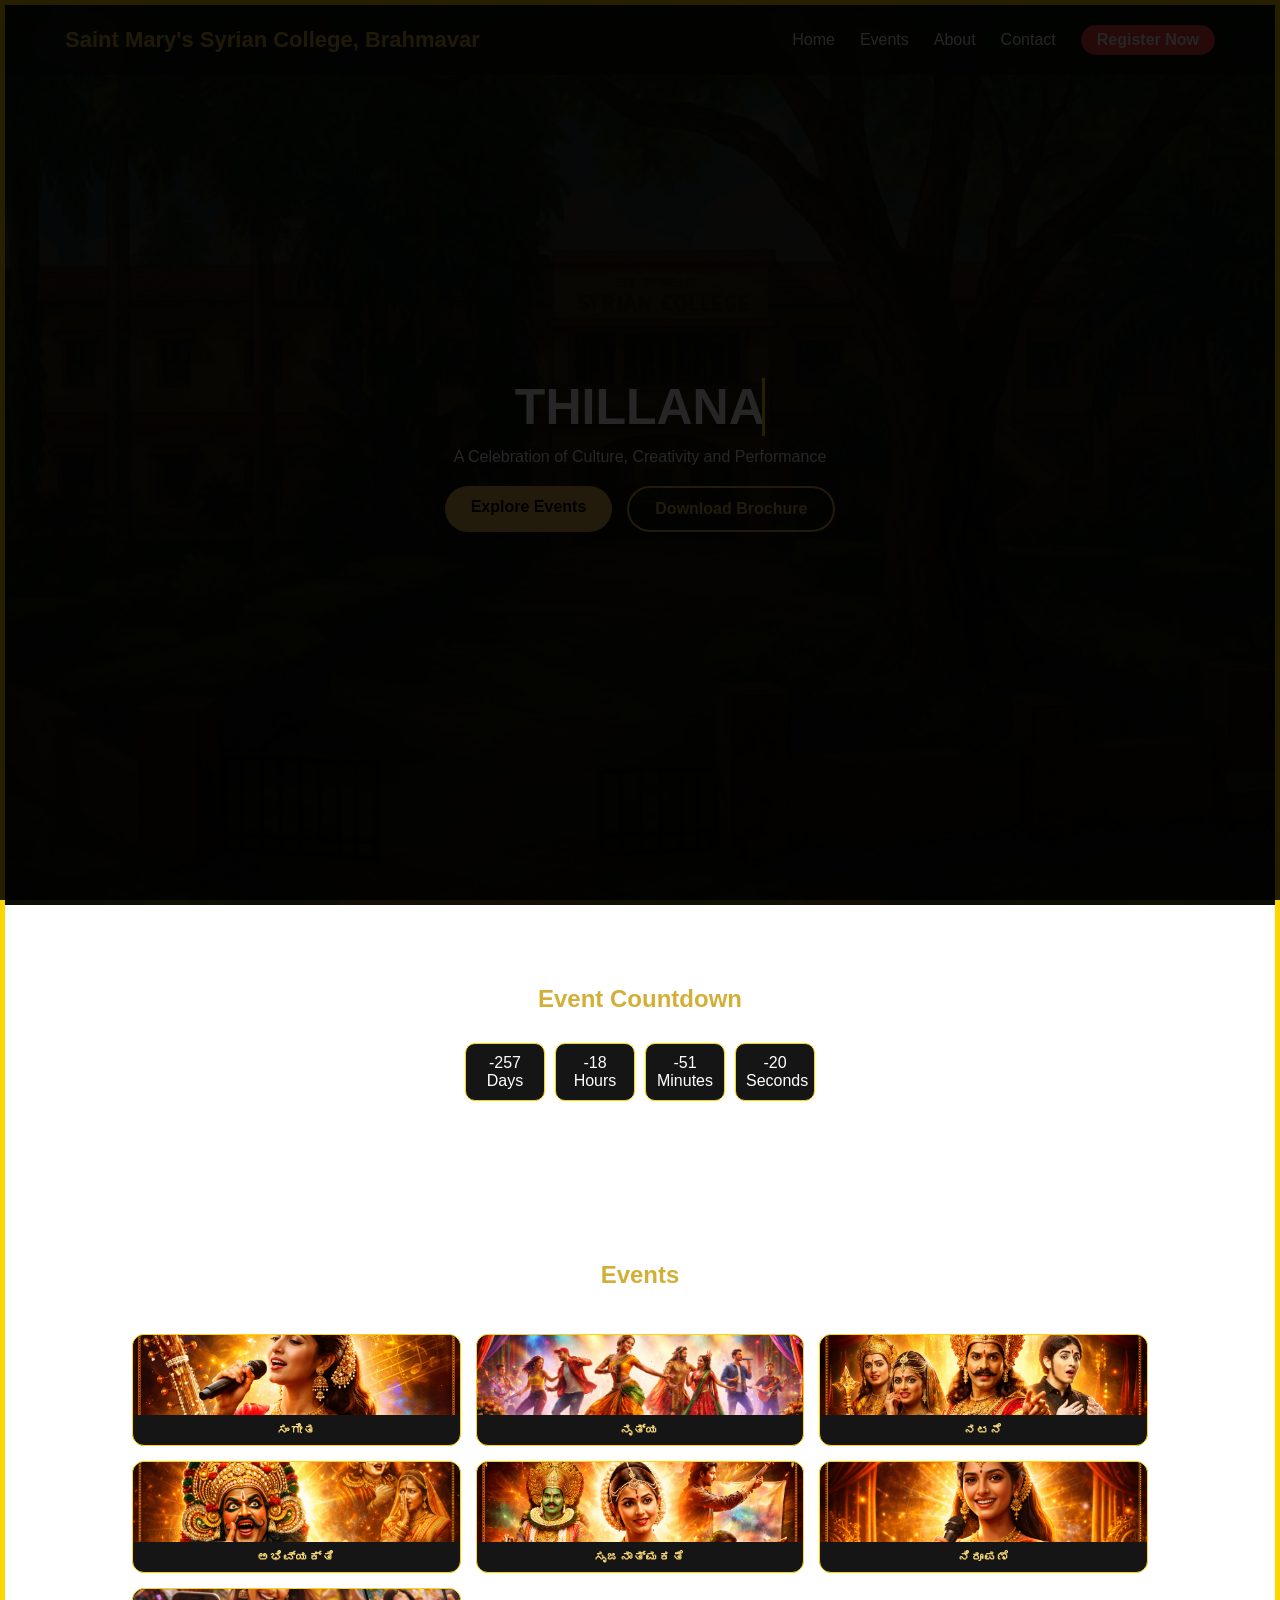
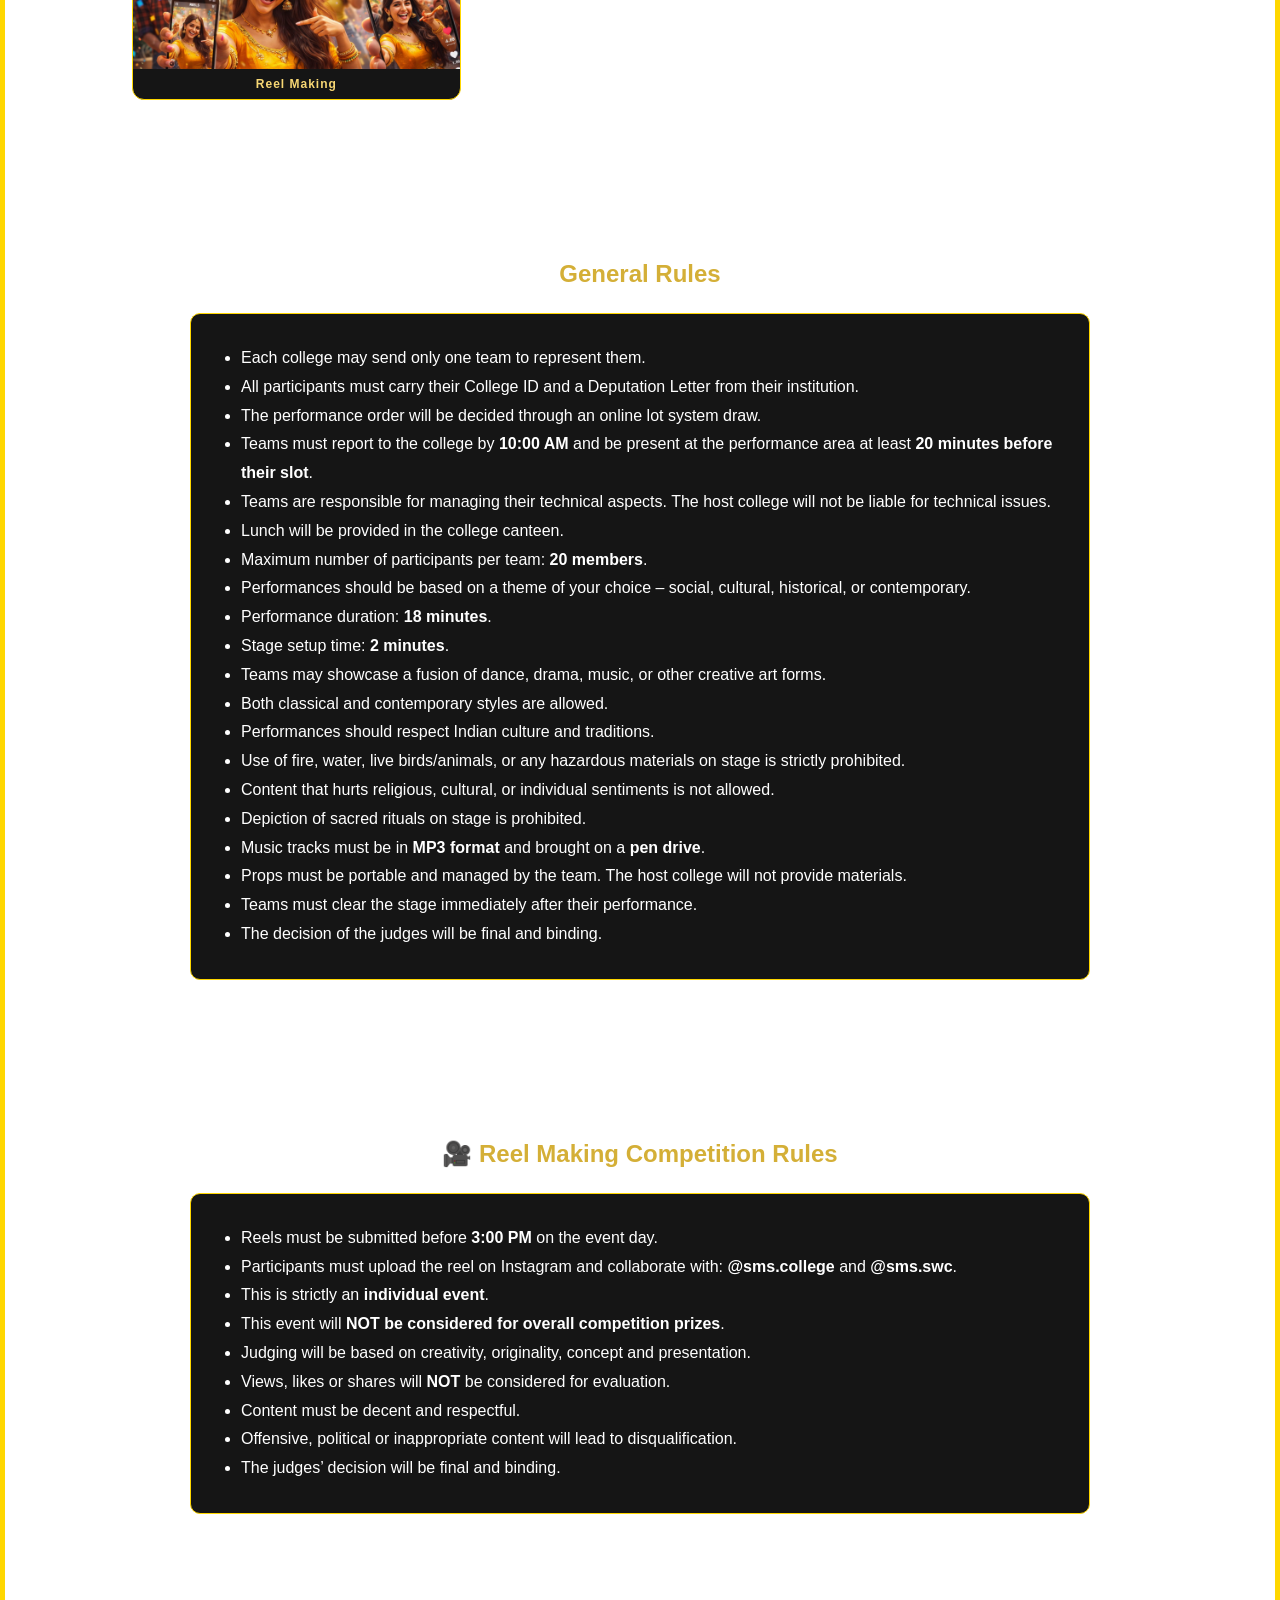
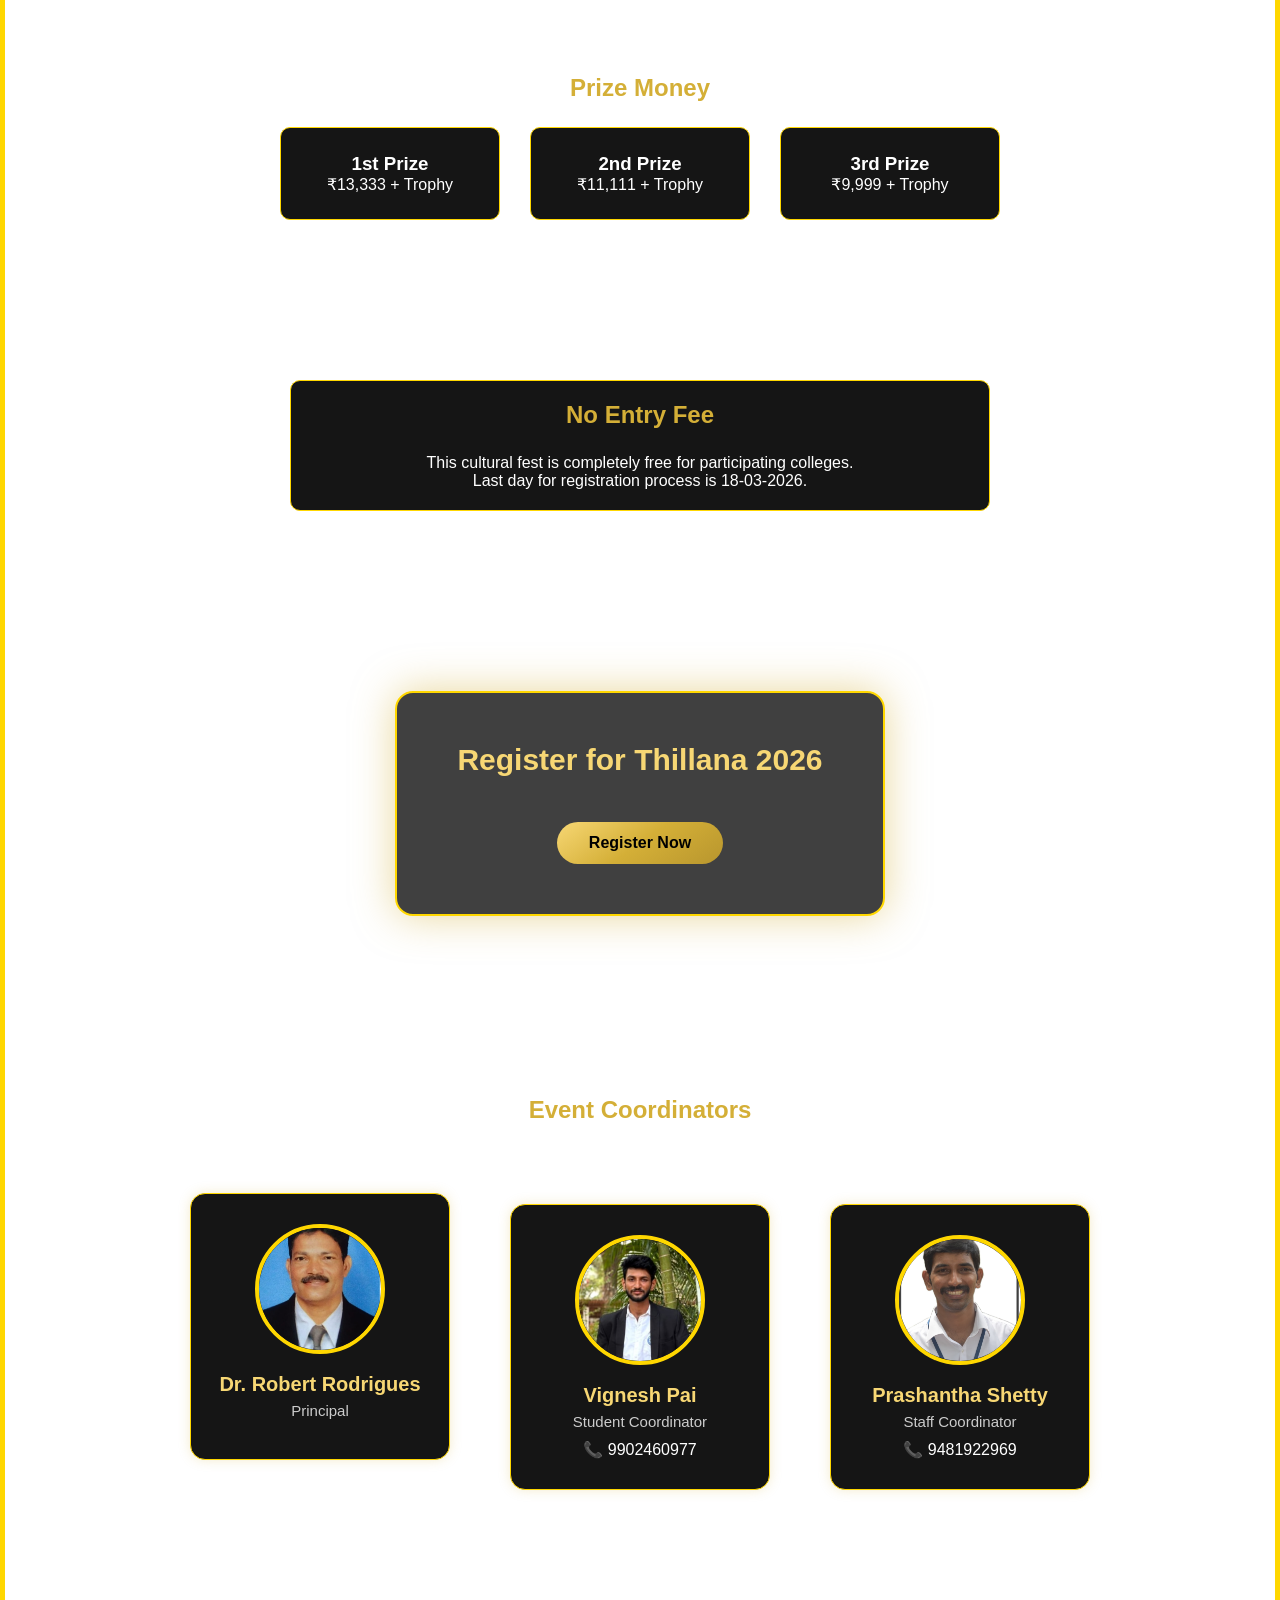
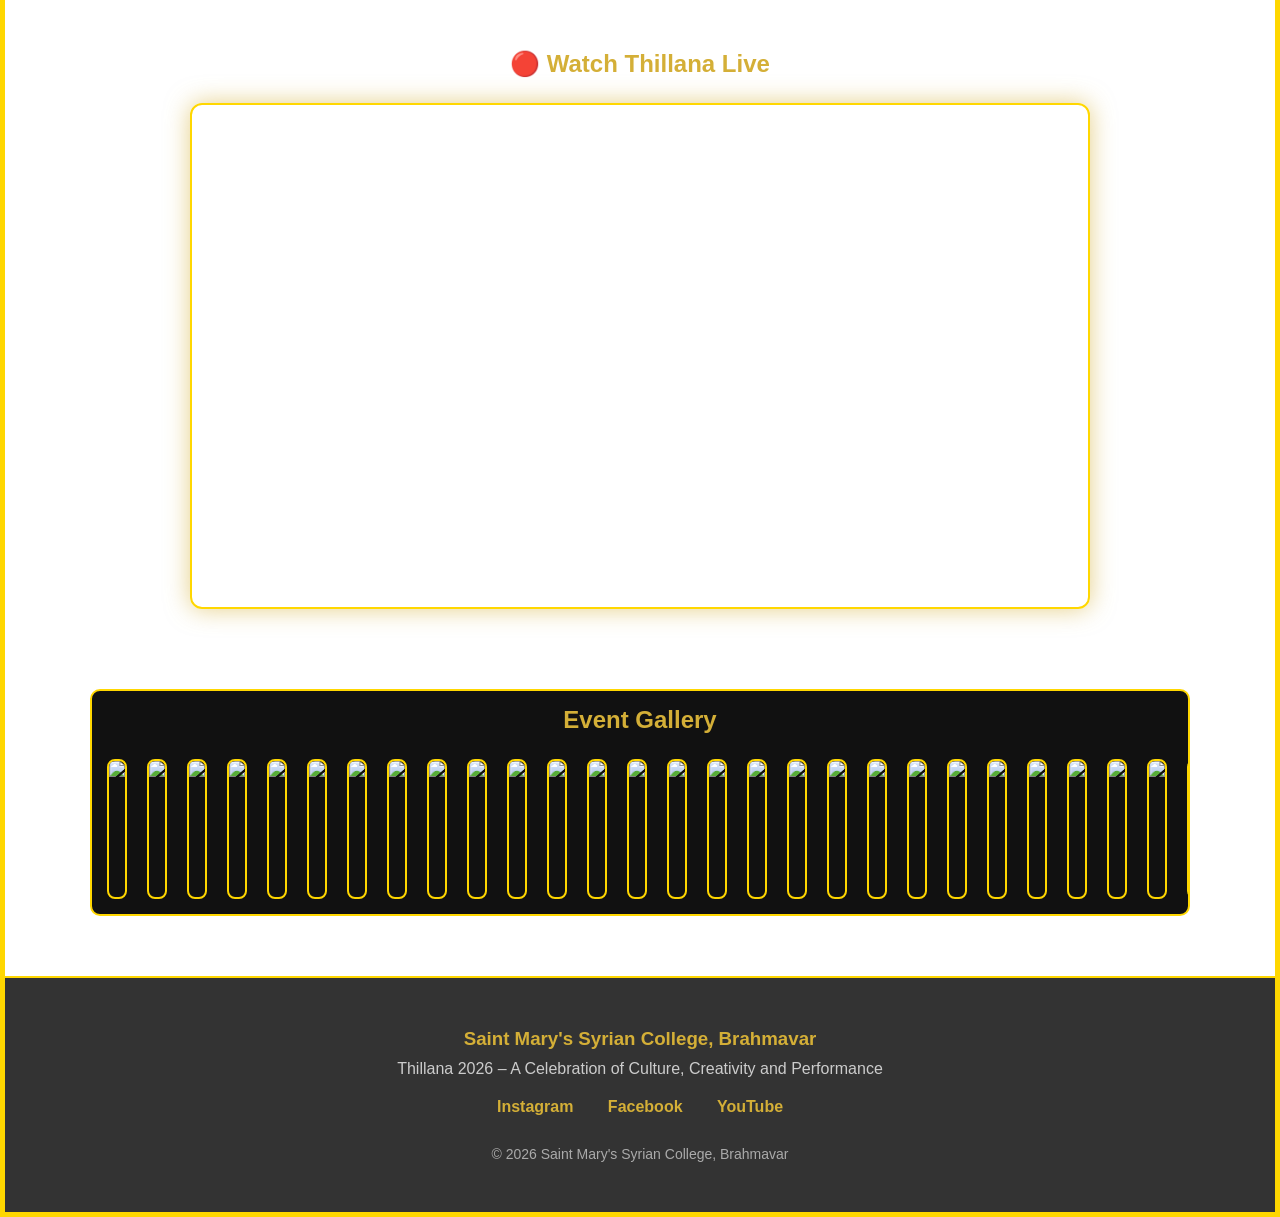
==== index.html @ 15a5f22d "update" ====
<!DOCTYPE html>
<html lang="en">
<head>

<meta charset="UTF-8">
<meta name="viewport" content="width=device-width, initial-scale=1.0">

<title>Thillana 2026 | Cultural Fest</title>

<link href="https://fonts.googleapis.com/css2?family=Playfair+Display:wght@700&display=swap" rel="stylesheet">

<style>

*{
margin:0;
padding:0;
box-sizing:border-box;
font-family:'Poppins',sans-serif;
scroll-behavior:smooth;
}

/* BODY BACKGROUND */

body{

background:
linear-gradient(rgba(0,0,0,0.85),rgba(0,0,0,0.95)),
url("images/POSTER THILLANA.png");

background-size:cover;
background-position:center;
background-attachment:fixed;

color:white;

border:5px solid gold;

animation:borderGlow 5s infinite;

min-height:100vh;

position:relative;

}

/* GOLD BORDER */

@keyframes borderGlow{

0%{box-shadow:0 0 10px gold;}
50%{box-shadow:0 0 25px gold;}
100%{box-shadow:0 0 10px gold;}

}

/* CULTURAL VECTOR */

body::before{

content:"";
position:fixed;
top:0;
left:0;

width:100%;
height:100%;

background-image:
url("https://www.svgrepo.com/show/309548/mandala.svg"),
url("https://www.svgrepo.com/show/472842/peacock.svg");

background-size:600px,350px;

background-repeat:no-repeat,no-repeat;

background-position:
left 100px top 200px,
right 100px bottom 200px;

opacity:0.06;

pointer-events:none;

z-index:-1;

}

/* HEADER */

header{

display:flex;
justify-content:space-between;
align-items:center;

padding:20px 60px;

position:absolute;
width:100%;
z-index:10;

backdrop-filter:blur(10px);
background:rgba(0,0,0,0.4);

}

/* COLLEGE NAME */

.college-name{

font-size:22px;
font-weight:600;
color:#d4af37;

}

/* NAV */

nav{

display:flex;
gap:30px;

}

nav a{

text-decoration:none;
color:white;
font-size:16px;
transition:0.3s;

}

nav a:hover{

color:#d4af37;

}

nav a:visited{
color:white;
}

/* HAMBURGER */

.menu-toggle{

display:none;
font-size:28px;
cursor:pointer;
color:#d4af37;

}

/* HERO */

.hero{

height:100vh;

display:flex;
align-items:center;
justify-content:center;
text-align:center;

background:
linear-gradient(rgba(0,0,0,0.7),rgba(0,0,0,0.9)),
url("images/CLG.jpeg");

background-size:cover;
background-position:center;

}
/* TYPING TITLE */

.typing-title span{

border-right:3px solid gold;

white-space:nowrap;
overflow:hidden;

width:0;

display:inline-block;

padding-right:5px;

animation:
typing 3s steps(8,end) forwards,
blink 0.8s infinite;

}

/* typing effect */

@keyframes typing{
from{width:0}
to{width:9ch}
}

/* blinking cursor */

@keyframes blink{
0%{border-color:gold}
50%{border-color:transparent}
100%{border-color:gold}
}

/* HERO TITLE GLOW */

.hero h1{
animation:titleGlow 3s infinite alternate;
}

@keyframes titleGlow{
from{ text-shadow:0 0 10px #d4af37;}
to{ text-shadow:0 0 30px #ffd700;}
}


/* BUTTON */

.btn{

display:inline-block;

margin-top:20px;
padding:12px 32px;

border-radius:30px;

background:linear-gradient(145deg,#f7d774,#d4af37,#b8962e);

color:black;
font-weight:600;
text-decoration:none;

transition:0.3s;

}

.btn:hover{

transform:scale(1.1);
box-shadow:0 0 20px gold;

}

/* SECTION */

section{

padding:80px 10%;
text-align:center;

}

h2{

color:#d4af37;
margin-bottom:25px;

}

/* NOTICE */

.notice{

background:#151515;
padding:20px;

border-radius:10px;
border:1px solid gold;

max-width:700px;
margin:auto;

}

/* PRIZES */

.prizes{

display:flex;
justify-content:center;
gap:30px;
flex-wrap:wrap;

}

.prize-card{

background:#151515;

padding:25px;

border-radius:10px;

border:1px solid gold;

width:220px;

}

/* COUNTDOWN */

.countdown{

display:flex;
justify-content:center;

gap:25px;

margin-top:30px;

}

.time-box{

background:#151515;

padding:20px;

border-radius:10px;

border:1px solid gold;

width:120px;

font-size:22px;

}

/* EVENTS */

.event-grid{

display:grid;

grid-template-columns:repeat(3,1fr);

gap:30px;

max-width:1100px;

margin:auto;

padding-top:20px;

}

/* EVENT CARD */

.event-card{

background:#151515;

border-radius:12px;

border:1px solid gold;

cursor:pointer;

overflow:hidden;

transition:all 0.35s ease;

}

.event-card:hover{

transform:translateY(-8px) scale(1.03);

box-shadow:0 0 25px rgba(212,175,55,0.6);

}

/* EVENT IMAGE */

.event-card img{

width:100%;

height:200px;

object-fit:cover;

display:block;

border-radius:12px 12px 0 0;

}

/* EVENT TITLE */

.event-card h3{

padding:15px;

color:#f7d774;

font-size:18px;

letter-spacing:1px;

}

/* TABLET */

@media (max-width:900px){

.event-grid{

grid-template-columns:repeat(2,1fr);

gap:25px;

}

.event-card img{

height:180px;

}

}

/* MOBILE */

@media (max-width:768px){

.event-grid{

grid-template-columns:repeat(3,1fr);

gap:15px;

}

.event-card img{

height:110px;

}

.event-card h3{

font-size:13px;

padding:10px;

}

}

/* SMALL MOBILE */

@media (max-width:480px){

.event-grid{

grid-template-columns:repeat(2,1fr);

}

.event-card img{

height:100px;

}

}


/* GALLERY */

.gallery{

overflow:hidden;

max-width:1100px;

margin:auto;

border:2px solid gold;

border-radius:10px;

padding:15px;

background:#111;

}

/* GALLERY TRACK */

.gallery-track{

display:flex;

gap:20px;

animation:scrollGallery 35s linear infinite;

align-items:center;

}

.gallery-track:hover{

animation-play-state:paused;

}

/* GALLERY IMAGE */

.gallery-track img{

height:220px;

border-radius:8px;

border:2px solid gold;

transition:0.3s;

}

.gallery-track img:hover{

transform:scale(1.05);

}

/* MOBILE GALLERY */

@media (max-width:768px){

.gallery-track img{

height:150px;

}

}

/* SMALL MOBILE */

@media (max-width:480px){

.gallery-track img{

height:120px;

}

}

/* GALLERY ANIMATION */

@keyframes scrollGallery{

0%{
transform:translateX(0);
}

100%{
transform:translateX(-50%);
}

}

/* GALLERY ANIMATION */

@keyframes scrollGallery{

0%{transform:translateX(0);}
100%{transform:translateX(-50%);}

}

/* MODAL */

.modal{

display:none;

position:fixed;

left:0;
top:0;

width:100%;
height:100%;

background:rgba(0,0,0,0.9);

justify-content:center;
align-items:center;

z-index:1000;

}

.modal-content{

background:#111;

padding:30px;

border-radius:10px;

max-width:700px;

width:90%;

max-height:80vh;

overflow:auto;

border:1px solid gold;

}

.close{

float:right;

font-size:22px;

cursor:pointer;

}

/* LIVE STREAM */

.live-container{

max-width:900px;

margin:auto;

border:2px solid gold;

border-radius:12px;

overflow:hidden;

box-shadow:0 0 25px rgba(212,175,55,0.6);

}

/* FOOTER */

footer{

background:rgba(0,0,0,0.8);

padding:50px 10%;

text-align:center;

border-top:2px solid gold;

margin-top:60px;

}

.footer-content h3{

color:#d4af37;

margin-bottom:10px;

}

.footer-content p{

color:#ccc;

margin-bottom:20px;

}

.social-links a{

margin:0 15px;

text-decoration:none;

color:#d4af37;

font-weight:600;

transition:0.3s;

}

.social-links a:hover{

color:white;

text-shadow:0 0 10px gold;

}

.copyright{

margin-top:30px;

font-size:14px;

color:#aaa;

}
/* TABLET */

@media (max-width:900px){

header{
padding:18px 30px;
}

.hero h1{
font-size:55px;
}

.event-grid{
grid-template-columns:repeat(2,1fr);
gap:20px;
}

.gallery-track img{
height:180px;
}

}

/* MOBILE */

@media (max-width:768px){

header{
padding:15px 20px;
}

/* MOBILE NAV */

nav{

position:absolute;
top:70px;
left:0;

width:100%;

background:#000;

display:none;

flex-direction:column;

text-align:center;

padding:20px 0;

border-top:1px solid gold;

}

nav a{

display:block;

margin:15px 0;

font-size:18px;

}

/* HAMBURGER */

.menu-toggle{
display:block;
}

/* HERO */

.hero{
height:60vh;
}

.hero h1{
font-size:42px;
letter-spacing:4px;
}

.hero p{
font-size:15px;
}

/* EVENTS GRID (3 × 2) */

.event-grid{
grid-template-columns:repeat(3,1fr);
gap:15px;
}

.event-card img{
height:120px;
}

.event-card h3{
font-size:14px;
padding:10px;
}

/* COUNTDOWN */

.countdown{
flex-wrap:wrap;
gap:15px;
}

.time-box{
width:90px;
font-size:18px;
}

/* GALLERY */

.gallery-track img{
height:140px;
}

}

/* SMALL MOBILE */

@media (max-width:480px){

.event-grid{
grid-template-columns:repeat(3,1fr);
gap:10px;
}

.event-card img{
height:100px;
}

.event-card h3{
font-size:12px;
}

.hero h1{
font-size:34px;
}

section{
padding:60px 6%;
}

}
/* HERO */

.hero h1{
font-size:50px;
}

/* EVENT GRID 3 PER ROW */

.event-grid{

grid-template-columns:repeat(3,1fr);

gap:15px;

}

/* SMALL EVENT TILES */

.event-card img{
height:80px;
}

.event-card h3{
font-size:12px;
padding:8px;
}

/* COUNTDOWN */

.countdown{
flex-wrap:wrap;
gap:10px;
}

.time-box{
width:80px;
font-size:16px;
padding:10px;
}

/* GALLERY */

.gallery-track img{
height:140px;
}


/* VERY SMALL MOBILE */

@media(max-width:500px){

.event-grid{
grid-template-columns:repeat(2,1fr);
}

section{
padding:60px 6%;
}

}


/* RULES BOX */

.rules-box{

background:#151515;

padding:30px;

border-radius:10px;

border:1px solid gold;

max-width:900px;

margin:auto;

text-align:left;

}

.rules-box ul{

line-height:1.8;

padding-left:20px;

}

.youtube-wrapper{
position:relative;
width:100%;
max-width:900px;
margin:auto;
aspect-ratio:16/9;
border:2px solid gold;
border-radius:12px;
overflow:hidden;
box-shadow:0 0 25px rgba(212,175,55,0.6);
}

.youtube-wrapper iframe{
position:absolute;
width:100%;
height:100%;
top:0;
left:0;
}

/* COORDINATORS SECTION */

.coordinators{

padding:80px 10%;
text-align:center;

}

/* GRID */

.coordinator-grid{

display:flex;
justify-content:center;
align-items:center;

gap:60px;

flex-wrap:wrap;

margin-top:40px;

}

/* CARD */

.coordinator-card{

background:#151515;

border:1px solid gold;

border-radius:15px;

padding:30px 25px;

width:260px;

transition:0.35s;

box-shadow:0 0 12px rgba(212,175,55,0.25);

}

/* HOVER EFFECT */

.coordinator-card:hover{

transform:translateY(-8px);

box-shadow:0 0 25px rgba(212,175,55,0.6);

}

/* IMAGE */

.coordinator-card img{

width:130px;
height:130px;

border-radius:50%;

object-fit:cover;

border:4px solid gold;

margin-bottom:15px;

}

/* NAME */

.coordinator-card h3{

color:#f7d774;

font-size:20px;

margin-bottom:6px;

}

/* DESIGNATION */

.designation{

color:#ccc;

font-size:15px;

margin-bottom:10px;

}

/* PHONE */

.phone{

display:inline-block;

font-size:16px;

color:white;

text-decoration:none;

transition:0.3s;

}

.phone:hover{

color:#d4af37;

}

/* TABLET */

@media(max-width:900px){

.coordinator-grid{

gap:40px;

}

.coordinator-card{

width:230px;

}

}

/* MOBILE */

@media(max-width:600px){

.coordinator-grid{

flex-direction:column;

gap:30px;

}

.coordinator-card{

width:85%;

max-width:300px;

}

.coordinator-card img{

width:110px;
height:110px;

}

}

/* REGISTER POPUP SECTION */

.register-section{

padding:100px 10%;

display:flex;
justify-content:center;
align-items:center;

}

/* POPUP BOX */

.register-box{

background:rgba(0,0,0,0.75);

padding:50px 60px;

border-radius:18px;

border:2px solid gold;

text-align:center;

backdrop-filter:blur(8px);

box-shadow:0 0 40px rgba(212,175,55,0.5);

animation:floatBox 4s ease-in-out infinite;

}

/* TITLE */

.register-box h2{

color:#f7d774;

font-size:30px;

margin-bottom:25px;

}

/* FLOAT EFFECT */

@keyframes floatBox{

0%{transform:translateY(0px);}
50%{transform:translateY(-8px);}
100%{transform:translateY(0px);}

}

/* MOBILE */

@media(max-width:768px){

.register-box{

padding:35px 25px;

}

.register-box h2{

font-size:22px;

}

}
/* LOADER SCREEN */

#loader{

position:fixed;
top:0;
left:0;

width:100%;
height:100%;

/* slightly transparent background */

background:rgba(0,0,0,0.85);

display:flex;
justify-content:center;
align-items:center;

z-index:9999;

overflow:hidden;

}

/* LOGO */

#loader-logo{

width:380px;

animation:logoFly 2.8s ease-in-out forwards;

}

/* LOGO FLY ANIMATION */

@keyframes logoFly{

0%{
transform:translateX(120vw) scale(0.7);
opacity:0;
}

30%{
opacity:1;
}

50%{
transform:translateX(0) scale(1);
}

80%{
transform:translateX(-120vw) scale(0.9);
opacity:1;
}

100%{
opacity:0;
}

}

/* NAV MENU */

#nav-menu{
display:flex;
align-items:center;
gap:25px;
}

/* NAV LINKS */

#nav-menu a{
text-decoration:none;
color:white;
font-size:16px;
transition:0.3s;
}

/* REGISTER BUTTON */

.register-btn{
background:#ff3b3b;
padding:6px 16px;
border-radius:22px;
font-weight:600;
transition:0.3s;
}

.register-btn:hover{
background:#ff1a1a;
transform:scale(1.05);
box-shadow:0 0 8px rgba(255,59,59,0.6);
}

/* MOBILE */

@media (max-width:768px){

#loader-logo{
width:240px;
}

/* hide menu by default */

#nav-menu{
display:none;
flex-direction:column;
align-items:center;
background:#0a0a0a;
position:absolute;
top:70px;
left:0;
width:100%;
padding:20px 0;
text-align:center;
z-index:999;
}

/* show menu when toggled */

#nav-menu.active{
display:flex;
}

/* menu links */

#nav-menu a{
padding:12px 0;
font-size:18px;
width:100%;
}

/* register button */

.register-btn{
margin-top:10px;
}

}
/* HERO BUTTON GROUP */

.hero-buttons{
margin-top:20px;
display:flex;
gap:15px;
justify-content:center;
flex-wrap:wrap;
}

/* Explore Button */

.explore-btn{
background:#e6b84c;
color:black;
padding:12px 26px;
border-radius:30px;
text-decoration:none;
font-weight:bold;
transition:0.3s;
}

.explore-btn:hover{
background:#d4a73d;
transform:scale(1.05);
}

/* Download Brochure Button */

.brochure-btn{
background:transparent;
border:2px solid #e6b84c;
color:#e6b84c;
padding:12px 26px;
border-radius:30px;
text-decoration:none;
font-weight:bold;
transition:0.3s;
}

.brochure-btn:hover{
background:#e6b84c;
color:black;
transform:scale(1.05);
}

</style>
</head>

<body>
<!-- LOADER -->

<div id="loader">

<img src="images/POSTER THILLANA.png" id="loader-logo">

</div>
<header>

<div class="college-name">
Saint Mary's Syrian College, Brahmavar
</div>

<div class="menu-toggle" onclick="toggleMenu()">
☰
</div>

<nav id="nav-menu">

<a href="#">Home</a>

<a href="#events">Events</a>

<a href="https://www.smscollegebrahmavar.com" target="_blank">About</a>

<a href="#coordinators">Contact</a>

<a href="https://docs.google.com/forms/d/e/1FAIpQLSfp0p9o4JUc-BgWRm4ACd5jvPA3L2dMaLb1TJydh3SJJwe8aQ/viewform?usp=header" class="register-btn">Register Now</a>

</nav>

</header>

</header>


<!-- HERO -->

<section class="hero">

<div>
<h1 class="typing-title">
<span>THILLANA</span>
</h1>
<p>A Celebration of Culture, Creativity and Performance</p>
<div class="hero-buttons">

<a href="#events" class="explore-btn">Explore Events</a>

<a href="https://drive.google.com/file/d/1erd3KVXOTTXT9Ej9Pu2-QQUiwjIMysGz/view?usp=sharing" download class="brochure-btn">Download Brochure</a>

</div>
</div>

</section>
<!-- COUNTDOWN -->

<section>

<h2>Event Countdown</h2>

<div class="countdown">

<div class="time-box">
<span id="days">0</span><br>Days
</div>

<div class="time-box">
<span id="hours">0</span><br>Hours
</div>

<div class="time-box">
<span id="minutes">0</span><br>Minutes
</div>

<div class="time-box">
<span id="seconds">0</span><br>Seconds
</div>

</div>

</section>



<!-- EVENTS -->

<section id="events">

<h2>Events</h2>

<div class="event-grid">

<div class="event-card">
<img src="images/MUSIC.png">
<h3>ಸಂಗೀತ</h3>
</div>

<div class="event-card">
<img src="images/dance.png">
<h3>ನೃತ್ಯ</h3>
</div>

<div class="event-card">
<img src="images/DRAMA.png">
<h3>ನಟನೆ</h3>
</div>

<div class="event-card">
<img src="images/EXPRESSION.png">
<h3>ಅಭಿವ್ಯಕ್ತಿ</h3>
</div>

<div class="event-card">
<img src="images/CREATIVE.png">
<h3>ಸೃಜನಾತ್ಮಕತೆ</h3>
</div>

<div class="event-card">
<img src="images/nirupane.png">
<h3>ನಿರೂಪಣೆ</h3>
</div>

<div class="event-card">
<img src="images/reels.png">
<h3>Reel Making</h3>
</div>

</div>

</section>

<!-- GENERAL RULES -->

<section>

<h2>General Rules</h2>

<div class="rules-box">

<ul>

<li>Each college may send only one team to represent them.</li>

<li>All participants must carry their College ID and a Deputation Letter from their institution.</li>

<li>The performance order will be decided through an online lot system draw.</li>

<li>Teams must report to the college by <b>10:00 AM</b> and be present at the performance area at least <b>20 minutes before their slot</b>.</li>

<li>Teams are responsible for managing their technical aspects. The host college will not be liable for technical issues.</li>

<li>Lunch will be provided in the college canteen.</li>

<li>Maximum number of participants per team: <b>20 members</b>.</li>

<li>Performances should be based on a theme of your choice – social, cultural, historical, or contemporary.</li>

<li>Performance duration: <b>18 minutes</b>.</li>

<li>Stage setup time: <b>2 minutes</b>.</li>

<li>Teams may showcase a fusion of dance, drama, music, or other creative art forms.</li>

<li>Both classical and contemporary styles are allowed.</li>

<li>Performances should respect Indian culture and traditions.</li>

<li>Use of fire, water, live birds/animals, or any hazardous materials on stage is strictly prohibited.</li>

<li>Content that hurts religious, cultural, or individual sentiments is not allowed.</li>

<li>Depiction of sacred rituals on stage is prohibited.</li>

<li>Music tracks must be in <b>MP3 format</b> and brought on a <b>pen drive</b>.</li>

<li>Props must be portable and managed by the team. The host college will not provide materials.</li>

<li>Teams must clear the stage immediately after their performance.</li>

<li>The decision of the judges will be final and binding.</li>

</ul>

</div>

</section>

<!-- REEL MAKING RULES -->

<section>

<h2>🎥 Reel Making Competition Rules</h2>

<div class="rules-box">

<ul>

<li>Reels must be submitted before <b>3:00 PM</b> on the event day.</li>

<li>Participants must upload the reel on Instagram and collaborate with:
<b>@sms.college</b> and <b>@sms.swc</b>.</li>

<li>This is strictly an <b>individual event</b>.</li>

<li>This event will <b>NOT be considered for overall competition prizes</b>.</li>

<li>Judging will be based on creativity, originality, concept and presentation.</li>

<li>Views, likes or shares will <b>NOT</b> be considered for evaluation.</li>

<li>Content must be decent and respectful.</li>

<li>Offensive, political or inappropriate content will lead to disqualification.</li>

<li>The judges’ decision will be final and binding.</li>

</ul>

</div>

</section>
<!-- PRIZE -->

<section>

<h2>Prize Money</h2>

<div class="prizes">

<div class="prize-card">
<h3>1st Prize</h3>
<p>₹13,333 + Trophy</p>
</div>

<div class="prize-card">
<h3>2nd Prize</h3>
<p>₹11,111 + Trophy</p>
</div>

<div class="prize-card">
<h3>3rd Prize</h3>
<p>₹9,999 + Trophy</p>
</div>

</div>

</section>

<!-- NOTICE -->

<section>

<div class="notice">
<h2>No Entry Fee</h2>
<p>This cultural fest is completely free for participating colleges.</p>
<p>Last day for registration process is 18-03-2026.</p>
</div>

</section>

<!-- REGISTER -->

<section class="register-section">

<div class="register-box">

<h2>Register for Thillana 2026</h2>

<a href="https://docs.google.com/forms/d/e/1FAIpQLSfp0p9o4JUc-BgWRm4ACd5jvPA3L2dMaLb1TJydh3SJJwe8aQ/viewform?usp=header" class="btn">
Register Now
</a>

</div>

</section>

<!-- COORDINATORS -->

<section class="coordinators" id="coordinators">


<h2>Event Coordinators</h2>

<div class="coordinator-grid">

<div class="coordinator-card">

<img src="images/PRINCIPAL.jpeg" alt="PRINCIPAL">

<h3>Dr. Robert Rodrigues</h3>

<p class="designation">Principal</p>

<a href=""> </a>

</div>

<div class="coordinator-grid">

<div class="coordinator-card">

<img src="images/vignesh pai.jpeg" alt="Student Coordinator">

<h3>Vignesh Pai</h3>

<p class="designation">Student Coordinator</p>

<a href="tel:9902460977" class="phone">📞 9902460977</a>

</div>


<div class="coordinator-card">

<img src="images/PRASHANTH SIRR.jpeg" alt="Staff Coordinator">

<h3>Prashantha Shetty</h3>

<p class="designation">Staff Coordinator</p>

<a href="tel:9481922969" class="phone">📞 9481922969</a>

</div>

</div>

</section>


<section class="live-section">

<h2>🔴 Watch Thillana Live</h2>

<div class="youtube-wrapper">

<iframe
src="https://www.youtube.com/embed/VyQBBfiGuiE"
title="Thillana Live Stream"
frameborder="0"
allowfullscreen>
</iframe>

</div>

</section>

<section class="gallery">

<h2>Event Gallery</h2>

<div class="gallery-slider">

<div class="gallery-track">

<img src="images/g1.jpg">
<img src="images/g2.jpg">
<img src="images/g3.jpg">
<img src="images/g4.jpg">
<img src="images/g5.jpg">
<img src="images/g6.jpg">
<img src="images/g7.jpg">
<img src="images/g8.jpg">
<img src="images/g9.jpg">
<img src="images/g10.jpg">
<img src="images/g11.jpg">
<img src="images/g12.jpg">
<img src="images/g13.jpg">
<img src="images/g14.jpg">

<!-- duplicate for smooth infinite animation -->

<img src="images/g1.jpg">
<img src="images/g2.jpg">
<img src="images/g3.jpg">
<img src="images/g4.jpg">
<img src="images/g5.jpg">
<img src="images/g6.jpg">
<img src="images/g7.jpg">
<img src="images/g8.jpg">
<img src="images/g9.jpg">
<img src="images/g10.jpg">
<img src="images/g11.jpg">
<img src="images/g12.jpg">
<img src="images/g13.jpg">
<img src="images/g14.jpg">

</div>

</div>

</section>



<!-- MODAL -->

<div id="modal" class="modal">

<div class="modal-content">

<span class="close" onclick="closeModal()">✖</span>

<div id="modal-body"></div>

</div>

</div>


<footer>

<div class="footer-content">

<h3>Saint Mary's Syrian College, Brahmavar</h3>

<p>Thillana 2026 – A Celebration of Culture, Creativity and Performance</p>

<div class="social-links">

<a href="https://www.instagram.com/sms.college/" target="_blank">
Instagram
</a>

<a href="https://www.facebook.com/smsclgbrahmavara/" target="_blank">
Facebook
</a>

<a href="https://www.youtube.com/@smscollegelive" target="_blank">
YouTube
</a>

</div>

</div>

<p class="copyright">
© 2026 Saint Mary's Syrian College, Brahmavar
</p>

</footer>

<script>
function toggleMenu() {
let menu = document.getElementById("nav-menu");
menu.classList.toggle("active");
}
/* COUNTDOWN */

var eventDate = new Date("Mar 24, 2026 09:00:00").getTime();

setInterval(function(){

var now = new Date().getTime();
var distance = eventDate - now;

document.getElementById("days").innerHTML=Math.floor(distance/(1000*60*60*24));
document.getElementById("hours").innerHTML=Math.floor((distance%(1000*60*60*24))/(1000*60*60));
document.getElementById("minutes").innerHTML=Math.floor((distance%(1000*60*60))/(1000*60));
document.getElementById("seconds").innerHTML=Math.floor((distance%(1000*60))/1000);

},1000);


/* EVENT RULES */

function openModal(type,event){

let rules="";

if(type==="general"){

rules=`

<h2>${event} Rules</h2>

<ul>
<li>Each college may send only one team.</li>
<li>Participants must carry College ID and deputation letter.</li>
<li>Teams must report by 10:00 AM.</li>
<li>Maximum participants per team: 20.</li>
<li>Performance duration: 18 minutes.</li>
<li>Stage setup time: 2 minutes.</li>
<li>Both classical and contemporary styles allowed.</li>
<li>No hazardous materials allowed.</li>
</ul>

`;

}

if(type==="reel"){

rules=`

<h2>🎥 Reel Making Competition</h2>

<ul>
<li>Submit reel before 3:00 PM.</li>
<li>Collaborate with @sms.college and @sms.swc.</li>
<li>Individual participation only.</li>
<li>Judged based on creativity and concept.</li>
<li>Views and likes not considered.</li>
<li>No offensive or political content.</li>
</ul>

`;

}

document.getElementById("modal-body").innerHTML=rules;
document.getElementById("modal").style.display="flex";

}

function closeModal(){
document.getElementById("modal").style.display="none";
}


/* ABOUT */

function openAbout(){

document.getElementById("modal-body").innerHTML=`

<h2>About Thillana</h2>

<p>
Thillana is a prestigious intercollegiate cultural festival organized by 
Saint Mary's Syrian College, Brahmavar.

The event celebrates creativity through dance, drama, music, expression and digital arts while promoting cultural unity among colleges.

Students from different institutions participate and compete for the overall championship.
</p>

`;

document.getElementById("modal").style.display="flex";

}


/* CONTACT */

function openContact(){

document.getElementById("modal-body").innerHTML=`

<h2>Contact</h2>

<p>
Prashantha Shetty – 9481922969
</p>

<input type="text" placeholder="Your Name">
<input type="email" placeholder="Email">
<textarea placeholder="Message"></textarea>

<button class="btn">Send Message</button>

`;

document.getElementById("modal").style.display="flex";

}


/* GALLERY AUTO SLIDER */

let slides=document.querySelectorAll(".gallery img");
let index=0;

setInterval(function(){

slides[index].classList.remove("active");

index=(index+1)%slides.length;

slides[index].classList.add("active");

},3000);

</script>
<script>

window.addEventListener("load", function(){

const loader = document.getElementById("loader");

/* remove loader immediately after animation */

setTimeout(function(){

loader.style.opacity="0";
loader.style.transition="opacity 0.4s";

setTimeout(()=>{
loader.style.display="none";
},400);

},2800);

});

</script>

</body>
</html>
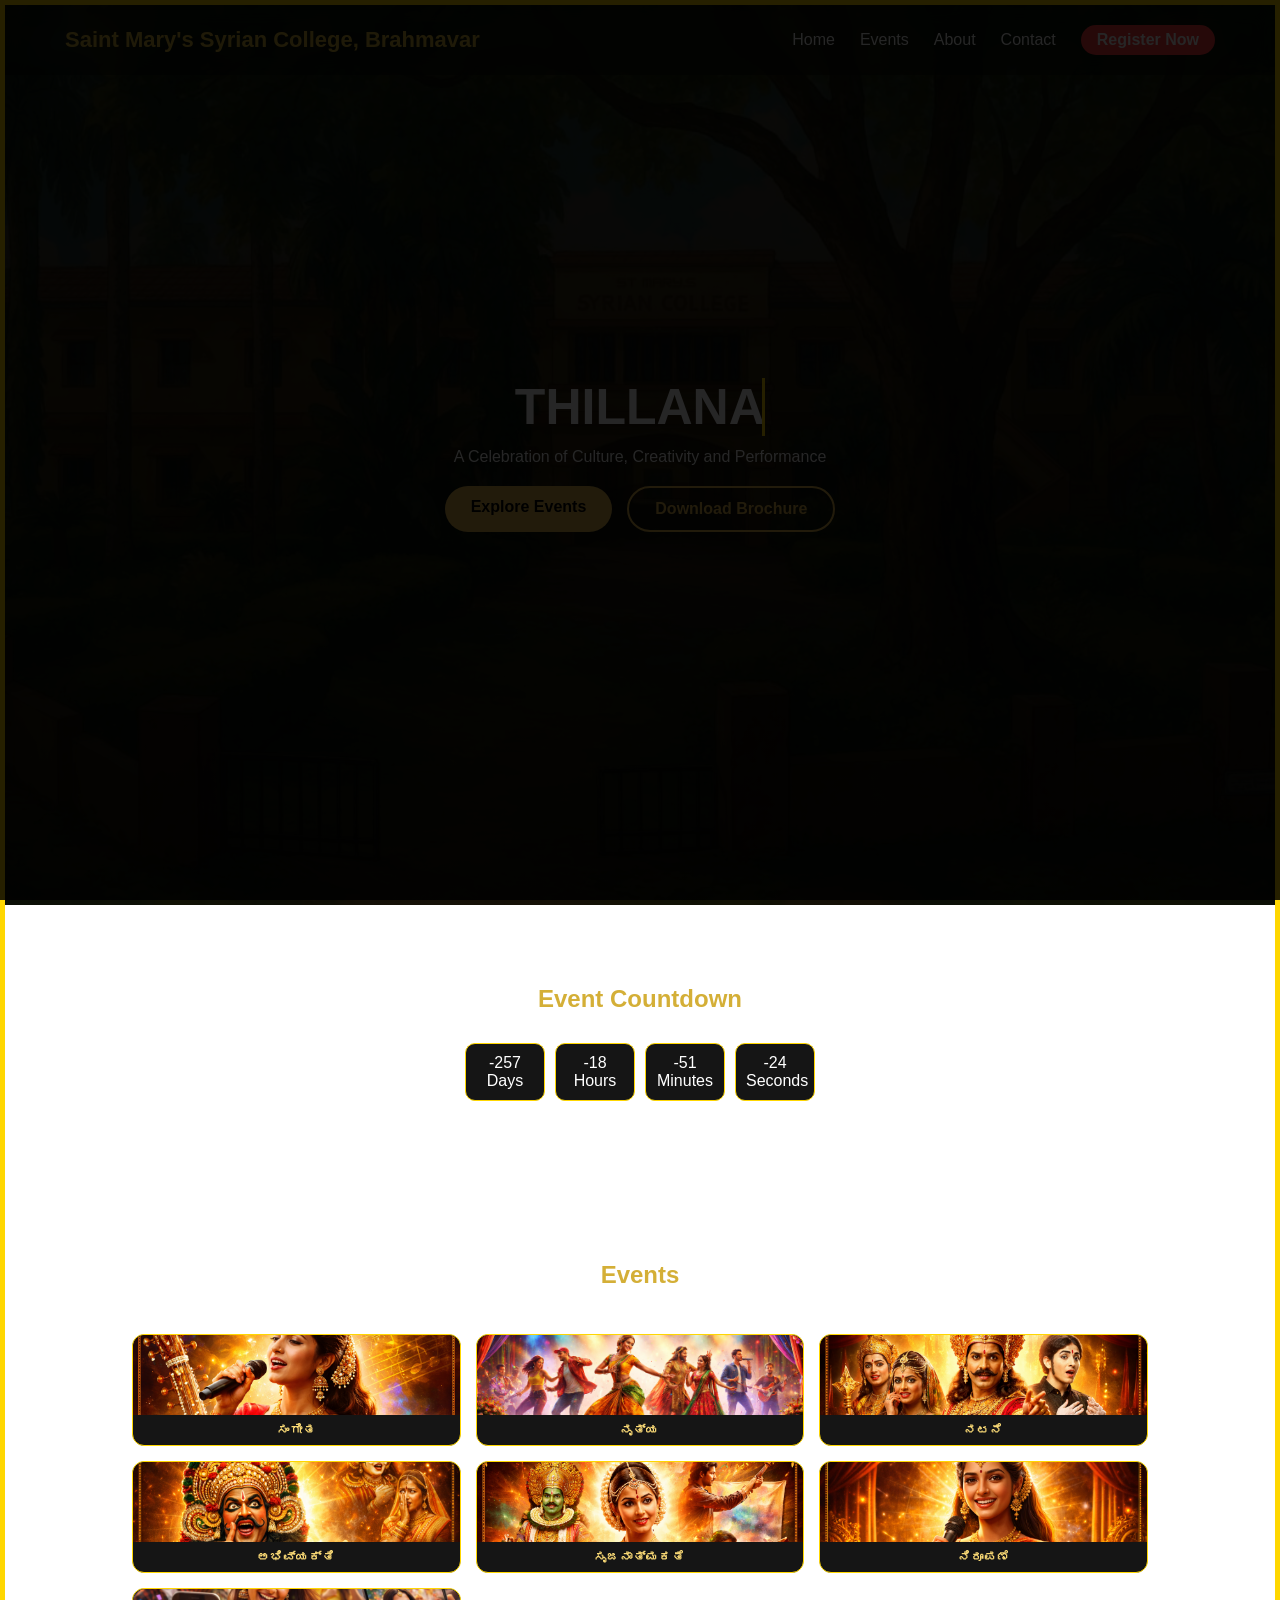
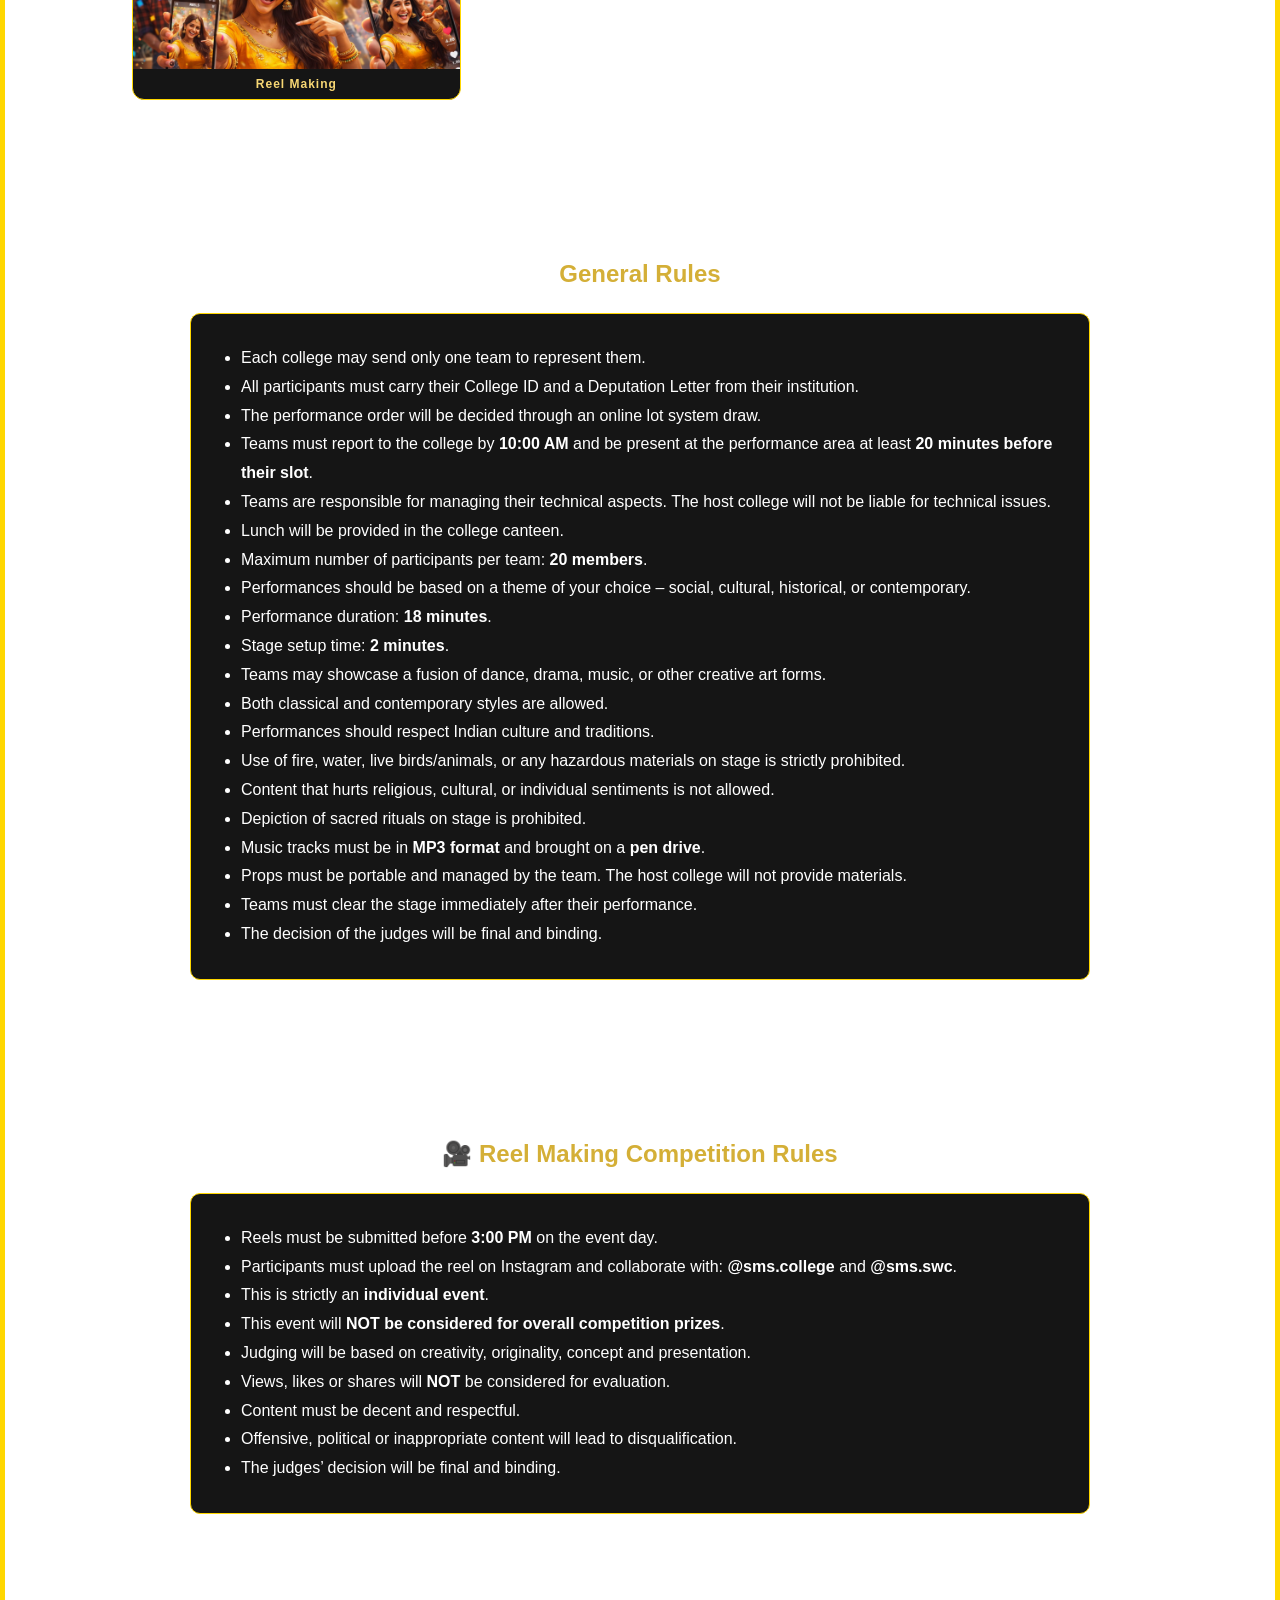
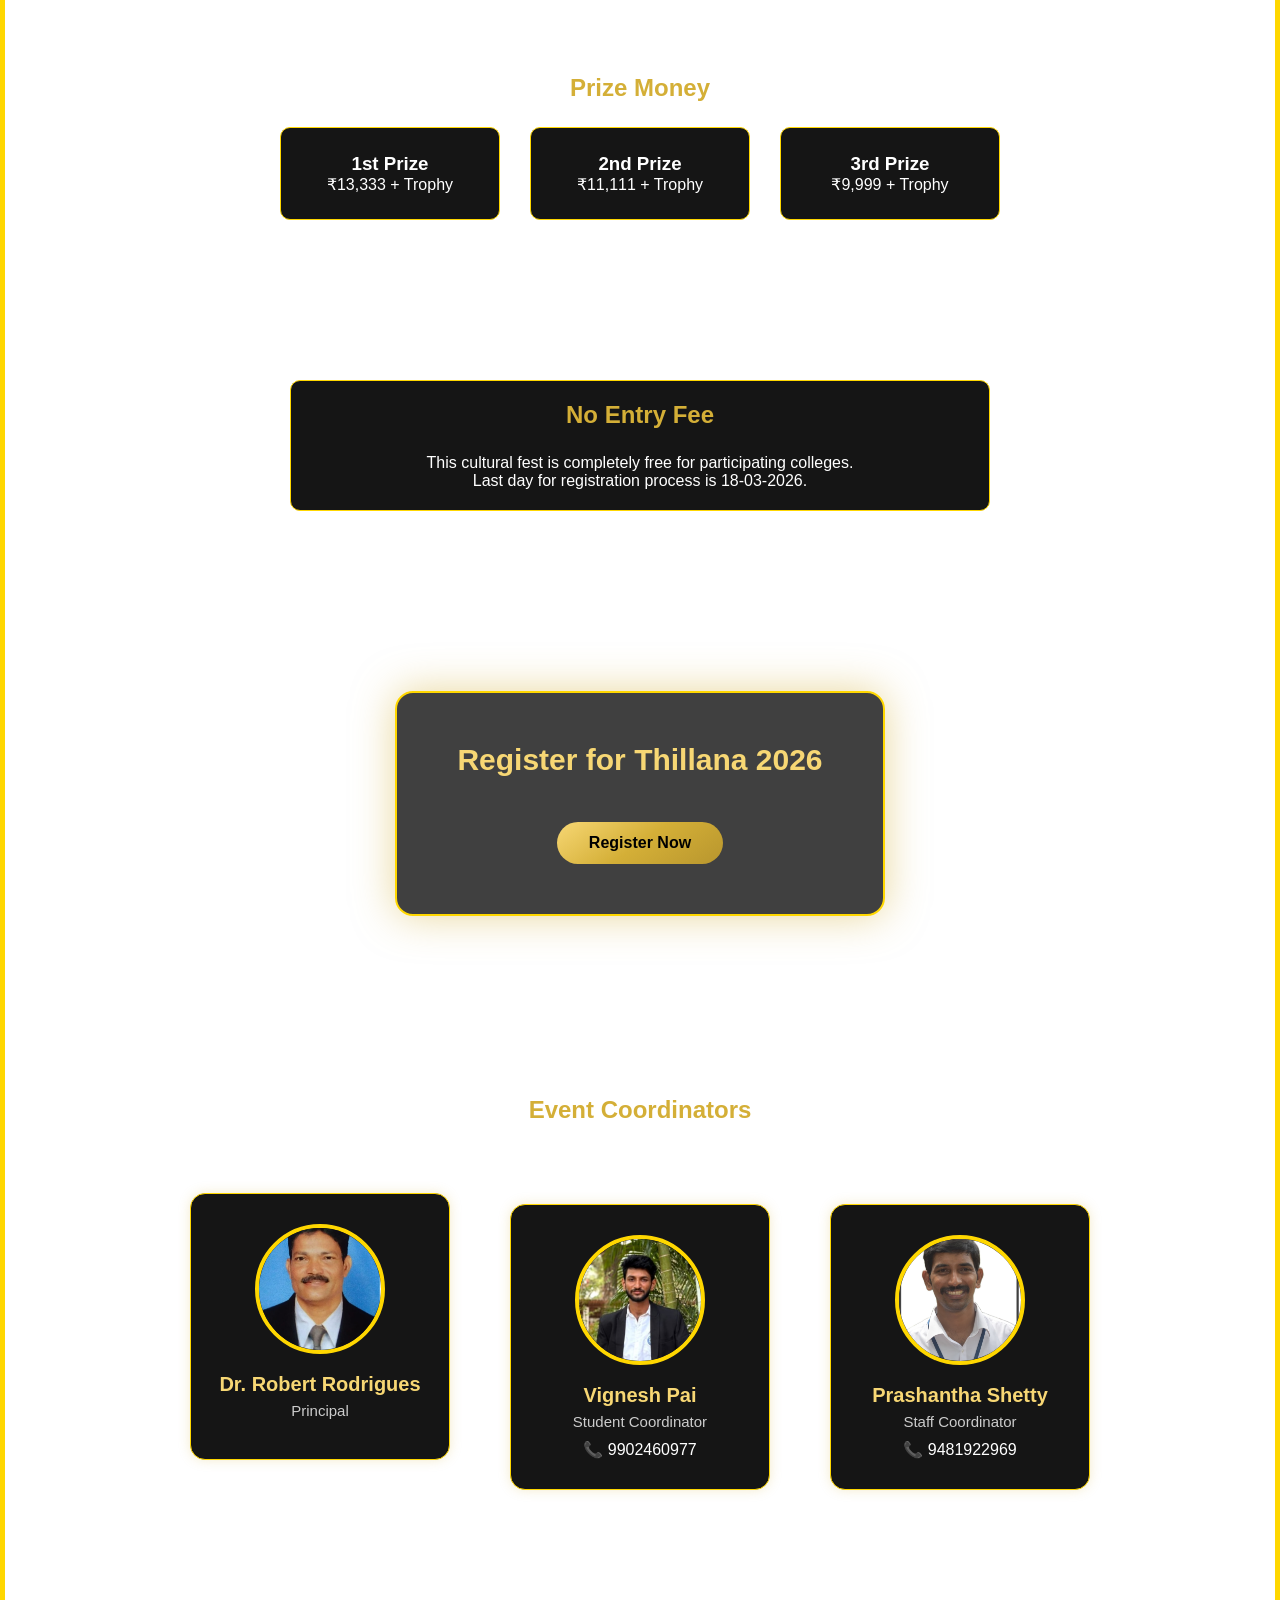
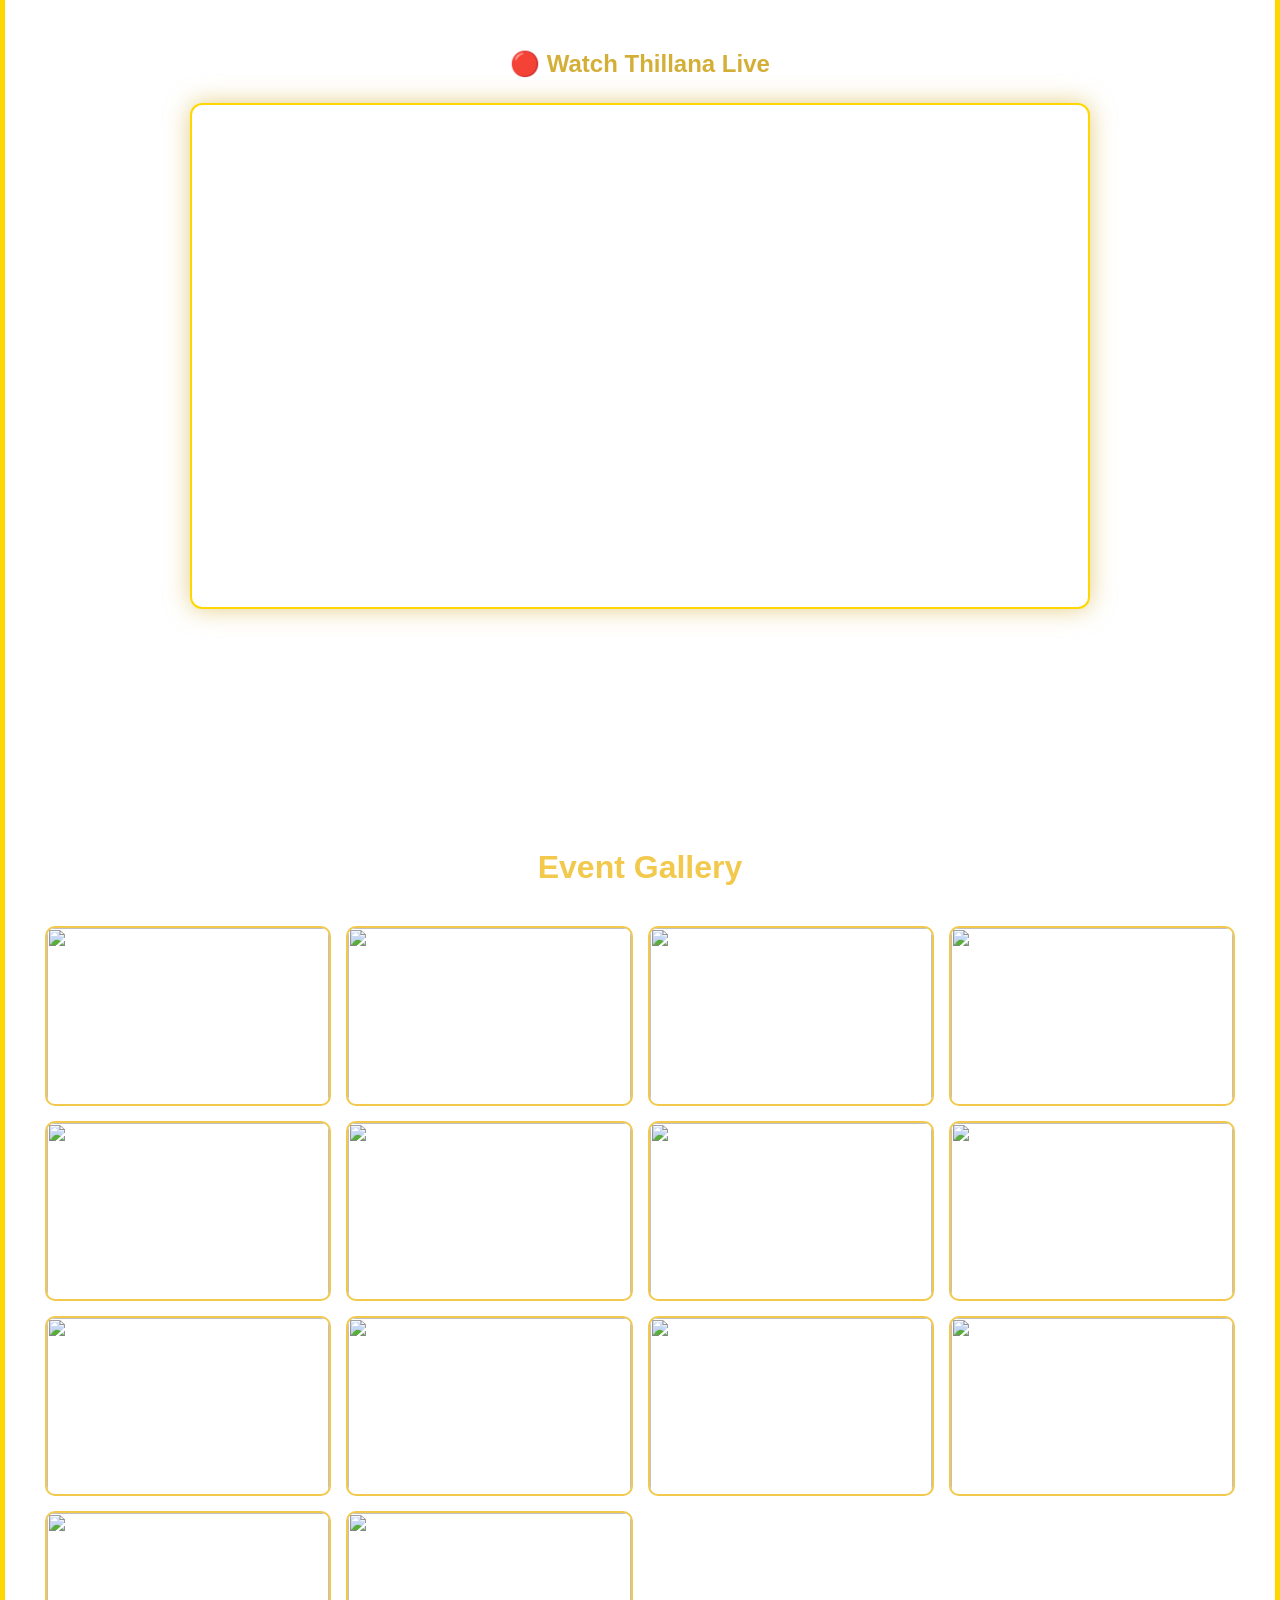
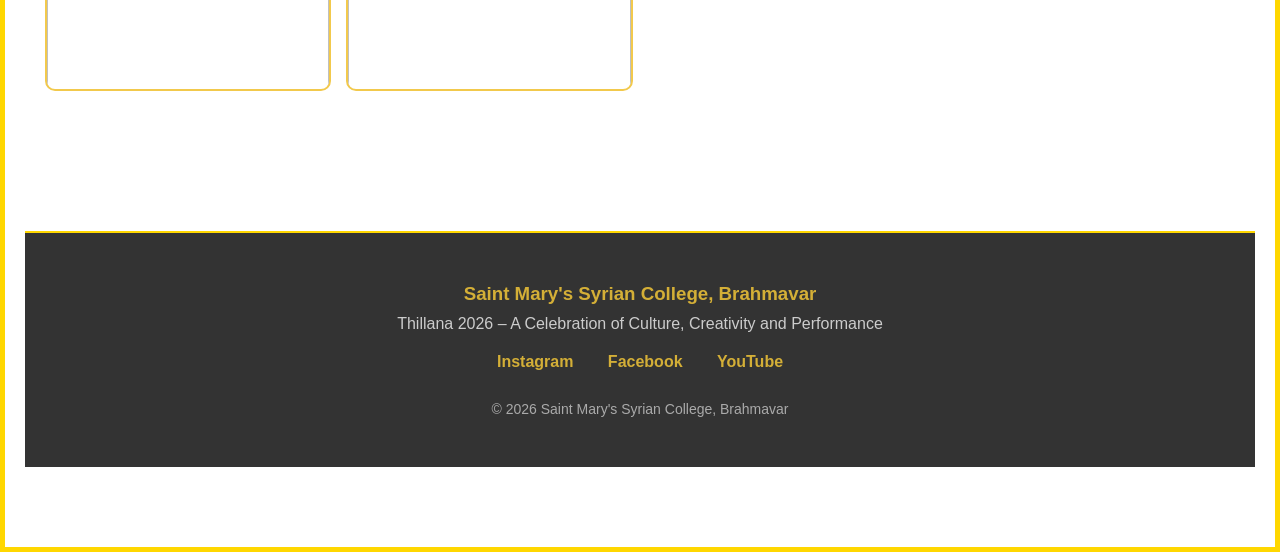
==== commit 0808e60e: "update" ====
--- a/index.html
+++ b/index.html
@@ -473,114 +473,44 @@
 
 }
 
-
-/* GALLERY */
-
 .gallery{
-
-overflow:hidden;
-
-max-width:1100px;
-
+padding:80px 20px;
+text-align:center;
+}
+
+.gallery h2{
+color:#f2c94c;
+margin-bottom:40px;
+font-size:32px;
+}
+
+/* GRID */
+
+.gallery-grid{
+display:grid;
+grid-template-columns:repeat(4,1fr);
+gap:15px;
+max-width:1200px;
 margin:auto;
-
-border:2px solid gold;
-
+}
+
+/* IMAGES */
+
+.gallery-grid img{
+width:100%;
+height:180px;
+object-fit:cover;
 border-radius:10px;
-
-padding:15px;
-
-background:#111;
-
-}
-
-/* GALLERY TRACK */
-
-.gallery-track{
-
-display:flex;
-
-gap:20px;
-
-animation:scrollGallery 35s linear infinite;
-
-align-items:center;
-
-}
-
-.gallery-track:hover{
-
-animation-play-state:paused;
-
-}
-
-/* GALLERY IMAGE */
-
-.gallery-track img{
-
-height:220px;
-
-border-radius:8px;
-
-border:2px solid gold;
-
+border:2px solid #f2c94c;
 transition:0.3s;
-
-}
-
-.gallery-track img:hover{
-
+}
+
+/* hover */
+
+.gallery-grid img:hover{
 transform:scale(1.05);
-
-}
-
-/* MOBILE GALLERY */
-
-@media (max-width:768px){
-
-.gallery-track img{
-
-height:150px;
-
-}
-
-}
-
-/* SMALL MOBILE */
-
-@media (max-width:480px){
-
-.gallery-track img{
-
-height:120px;
-
-}
-
-}
-
-/* GALLERY ANIMATION */
-
-@keyframes scrollGallery{
-
-0%{
-transform:translateX(0);
-}
-
-100%{
-transform:translateX(-50%);
-}
-
-}
-
-/* GALLERY ANIMATION */
-
-@keyframes scrollGallery{
-
-0%{transform:translateX(0);}
-100%{transform:translateX(-50%);}
-
-}
-
+box-shadow:0 0 10px #f2c94c;
+}
 /* MODAL */
 
 .modal{
@@ -1750,46 +1680,29 @@
 </section>
 
 <section class="gallery">
+<section class="gallery">
 
 <h2>Event Gallery</h2>
 
-<div class="gallery-slider">
-
-<div class="gallery-track">
+<div class="gallery-grid">
 
 <img src="images/g1.jpg">
 <img src="images/g2.jpg">
 <img src="images/g3.jpg">
 <img src="images/g4.jpg">
+
 <img src="images/g5.jpg">
 <img src="images/g6.jpg">
 <img src="images/g7.jpg">
 <img src="images/g8.jpg">
+
 <img src="images/g9.jpg">
 <img src="images/g10.jpg">
 <img src="images/g11.jpg">
 <img src="images/g12.jpg">
+
 <img src="images/g13.jpg">
 <img src="images/g14.jpg">
-
-<!-- duplicate for smooth infinite animation -->
-
-<img src="images/g1.jpg">
-<img src="images/g2.jpg">
-<img src="images/g3.jpg">
-<img src="images/g4.jpg">
-<img src="images/g5.jpg">
-<img src="images/g6.jpg">
-<img src="images/g7.jpg">
-<img src="images/g8.jpg">
-<img src="images/g9.jpg">
-<img src="images/g10.jpg">
-<img src="images/g11.jpg">
-<img src="images/g12.jpg">
-<img src="images/g13.jpg">
-<img src="images/g14.jpg">
-
-</div>
 
 </div>
 
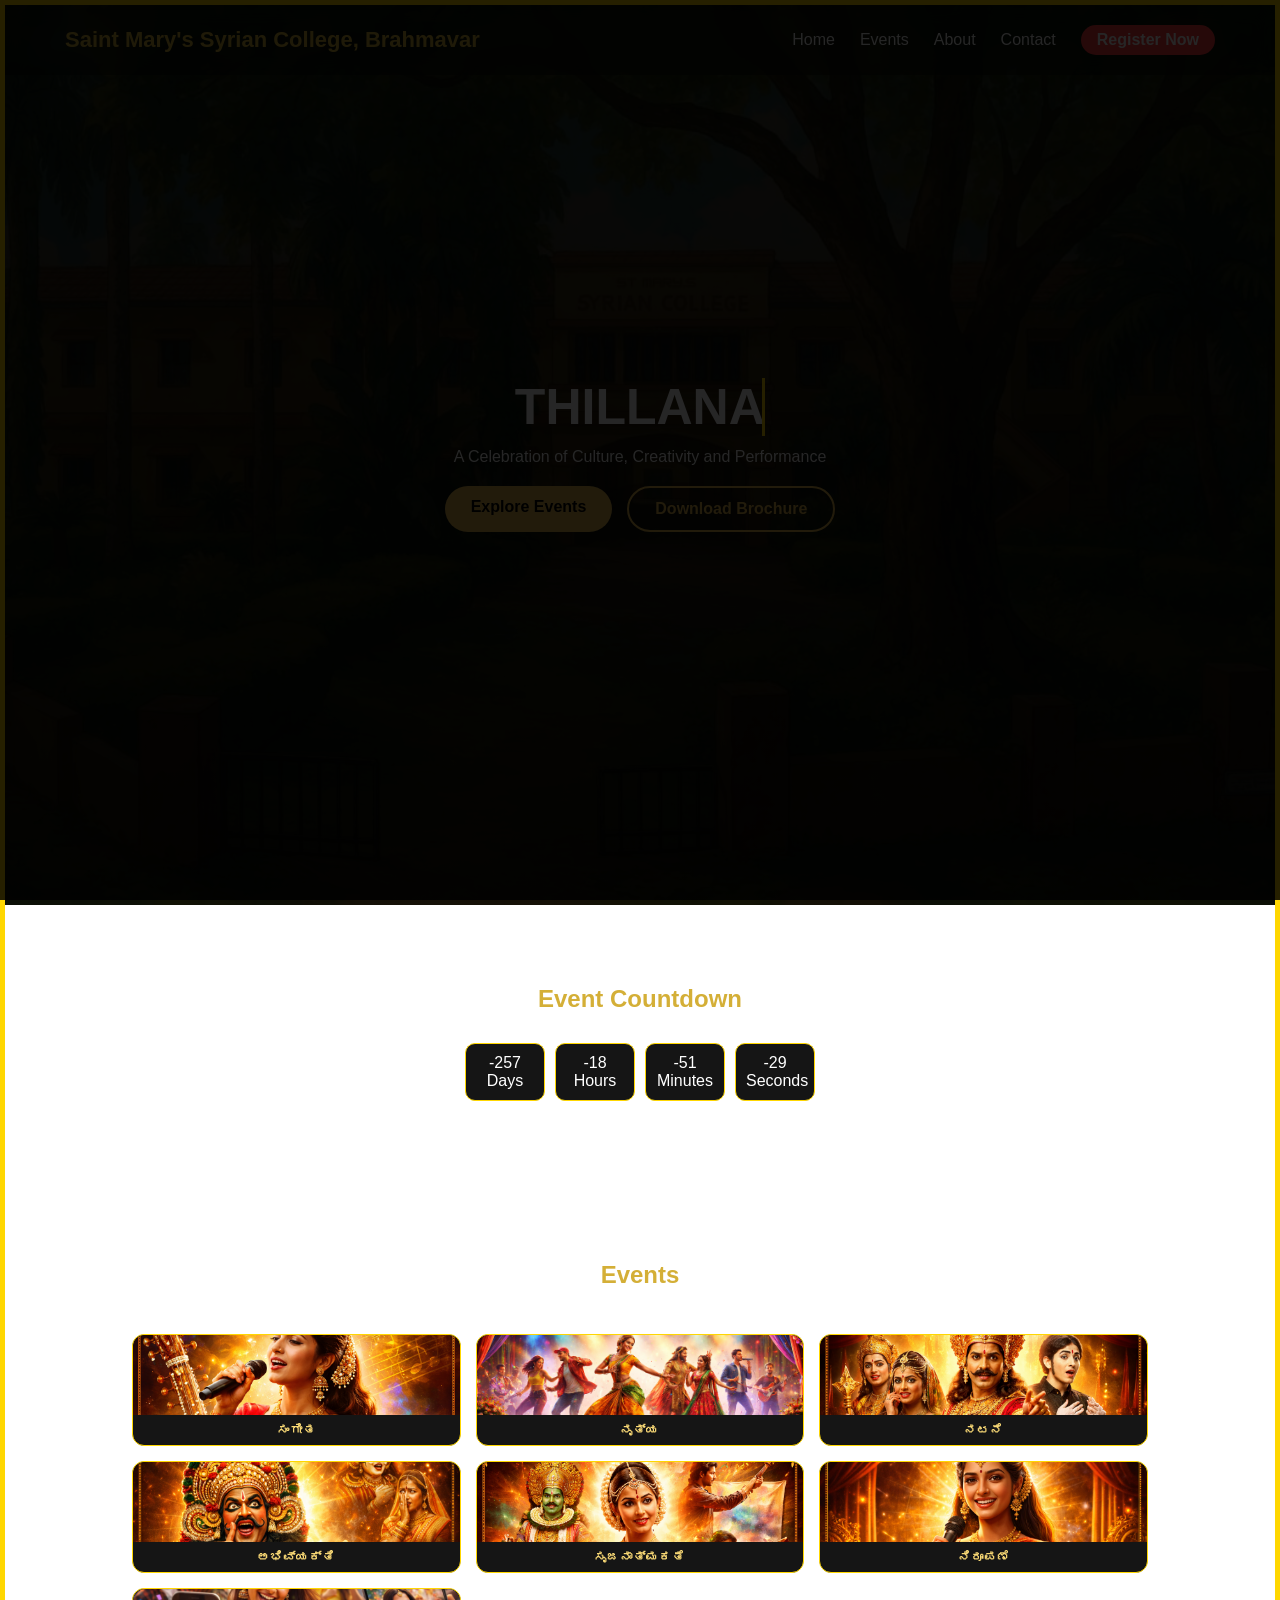
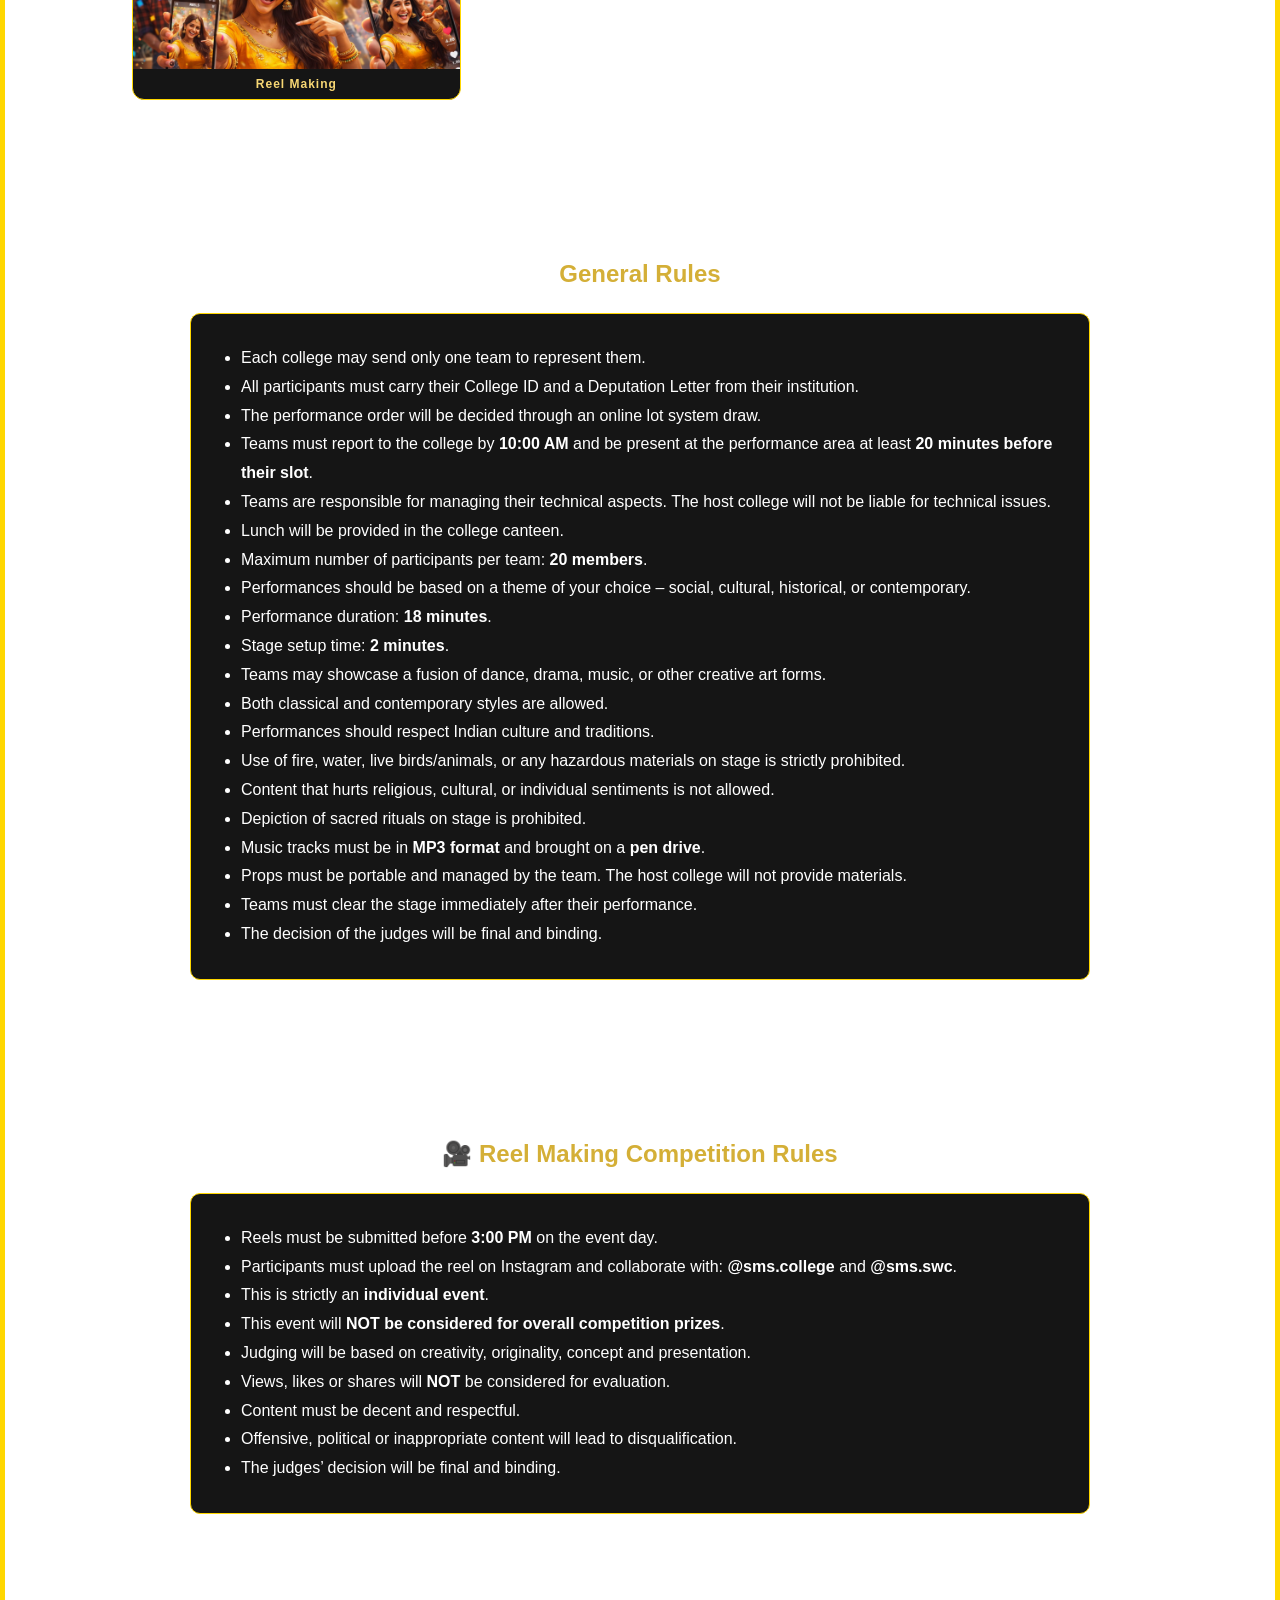
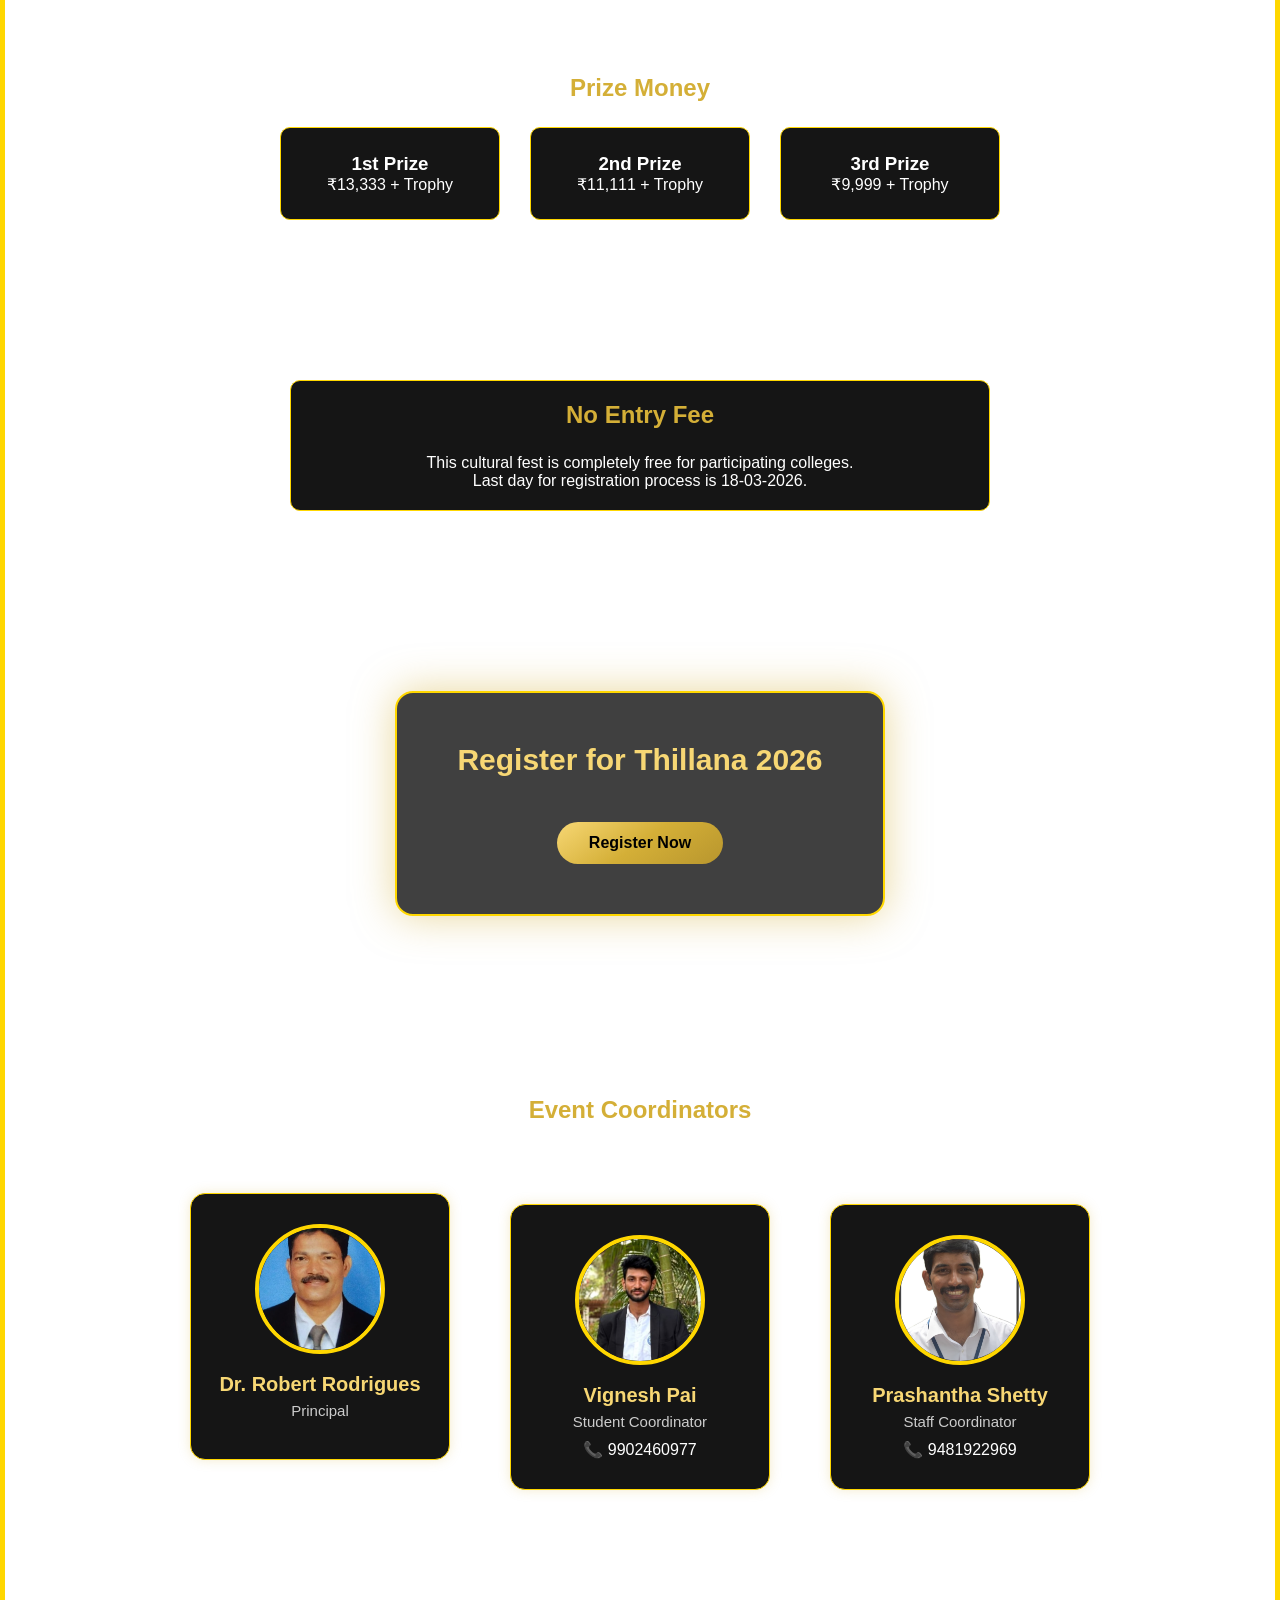
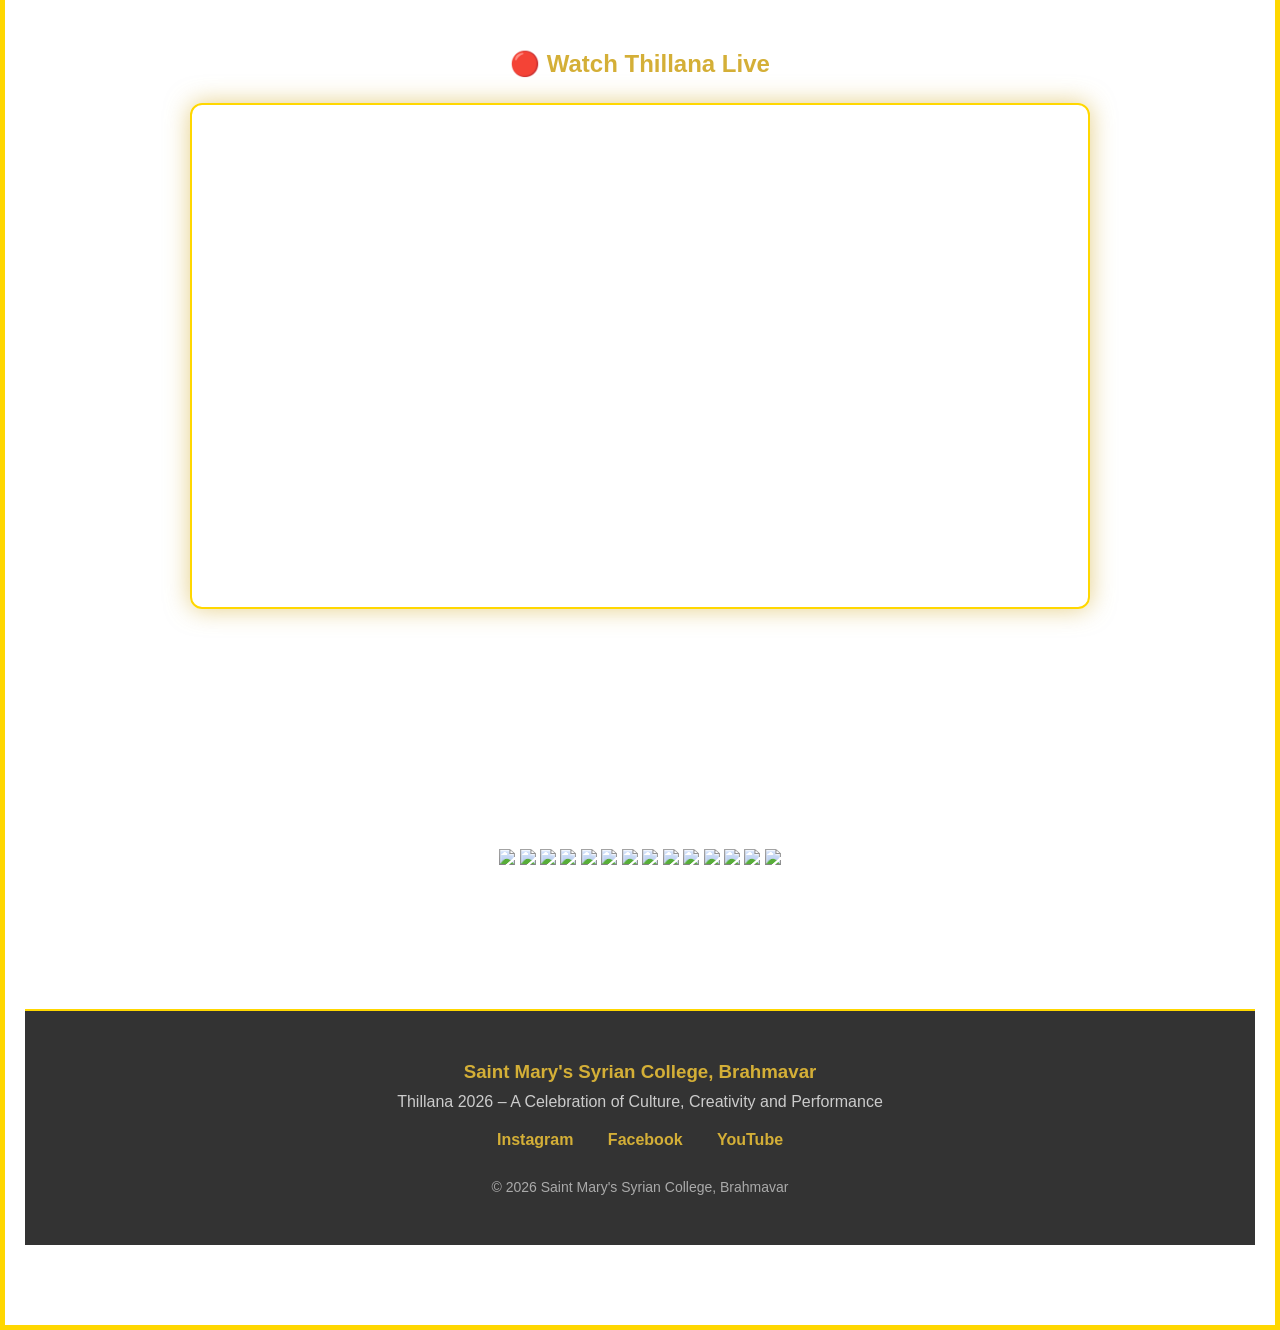
==== commit e9bfb0e0: "update" ====
--- a/index.html
+++ b/index.html
@@ -1682,29 +1682,23 @@
 <section class="gallery">
 <section class="gallery">
 
-<h2>Event Gallery</h2>
-
-<div class="gallery-grid">
-
-<img src="images/g1.jpg">
-<img src="images/g2.jpg">
-<img src="images/g3.jpg">
-<img src="images/g4.jpg">
-
-<img src="images/g5.jpg">
-<img src="images/g6.jpg">
-<img src="images/g7.jpg">
-<img src="images/g8.jpg">
-
-<img src="images/g9.jpg">
-<img src="images/g10.jpg">
-<img src="images/g11.jpg">
-<img src="images/g12.jpg">
-
-<img src="images/g13.jpg">
-<img src="images/g14.jpg">
-
-</div>
+<img src="images/g1.JPG">
+<img src="images/g2.JPG">
+<img src="images/g3.JPG">
+<img src="images/g4.JPG">
+
+<img src="images/g5.JPG">
+<img src="images/g6.JPG">
+<img src="images/g7.JPG">
+<img src="images/g8.JPG">
+
+<img src="images/g9.JPG">
+<img src="images/g10.JPG">
+<img src="images/g11.JPG">
+<img src="images/g12.JPG">
+
+<img src="images/g13.JPG">
+<img src="images/g14.JPG">
 
 </section>
 
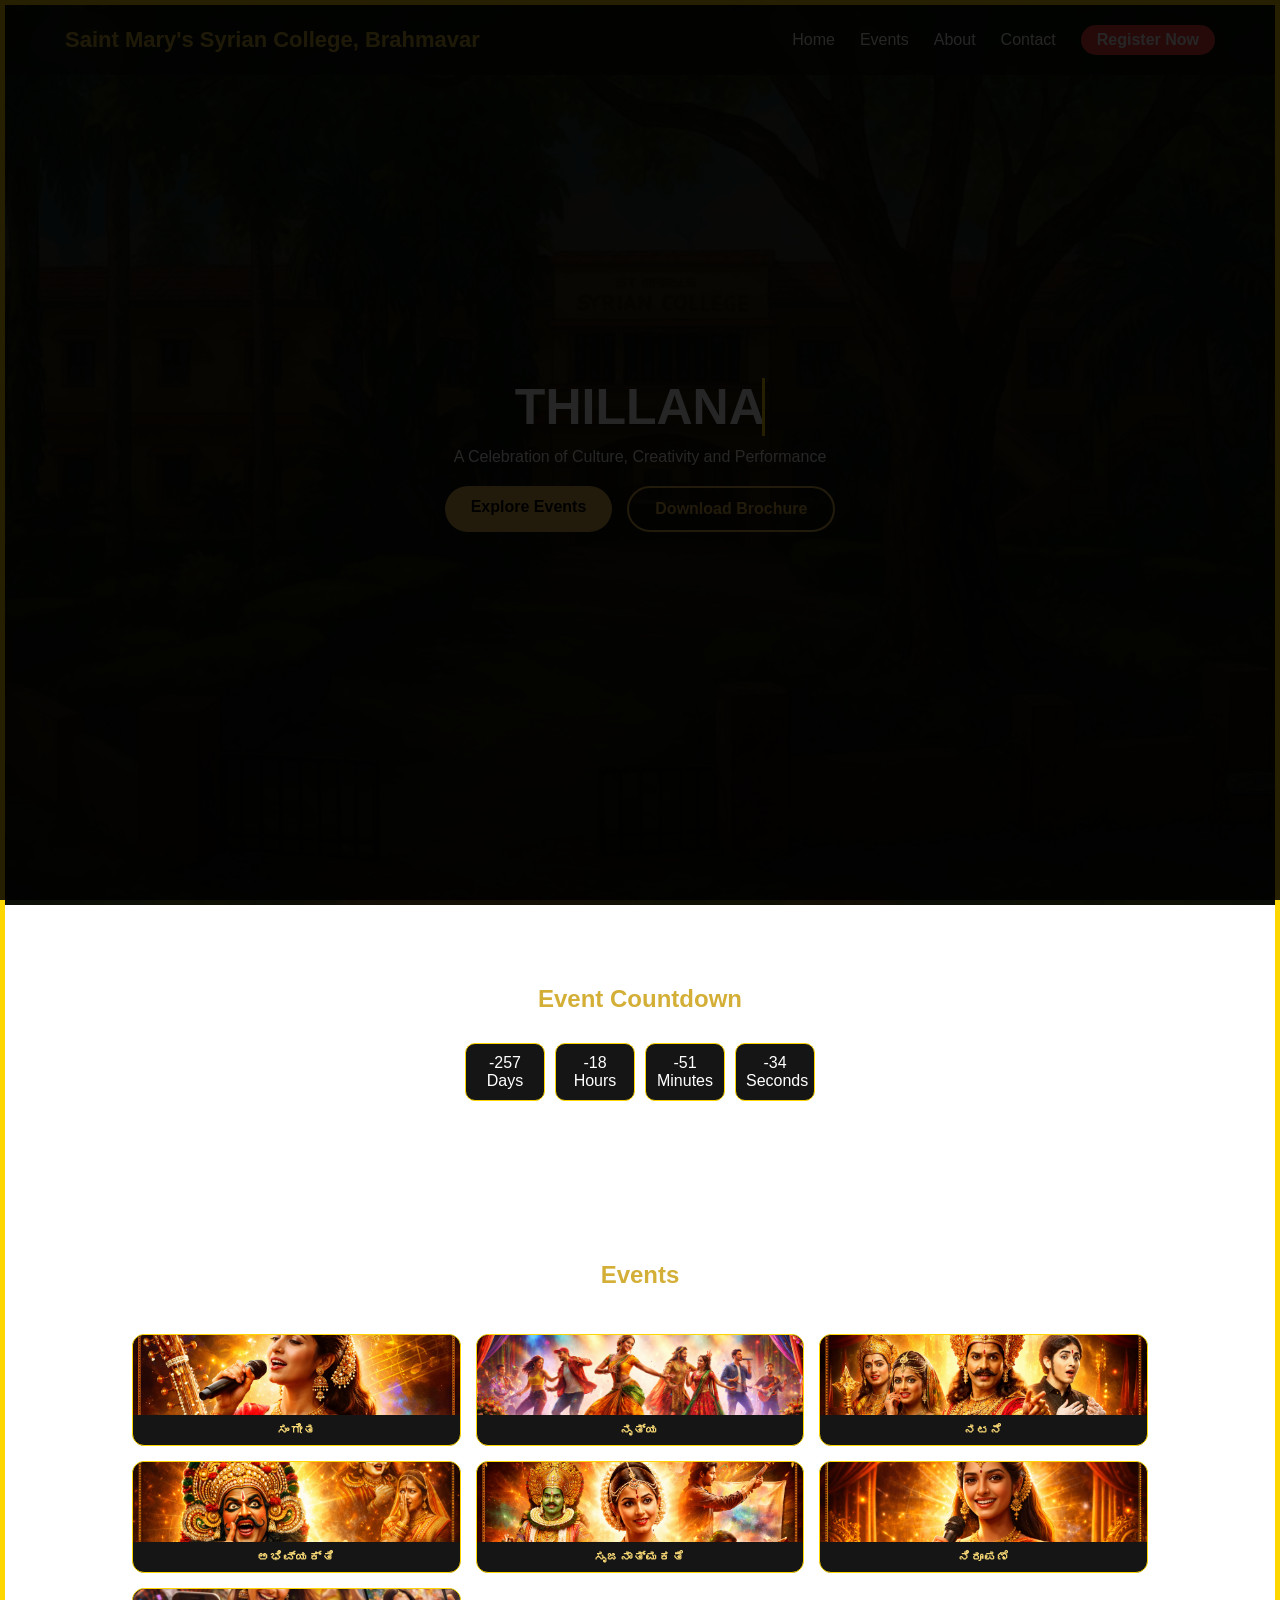
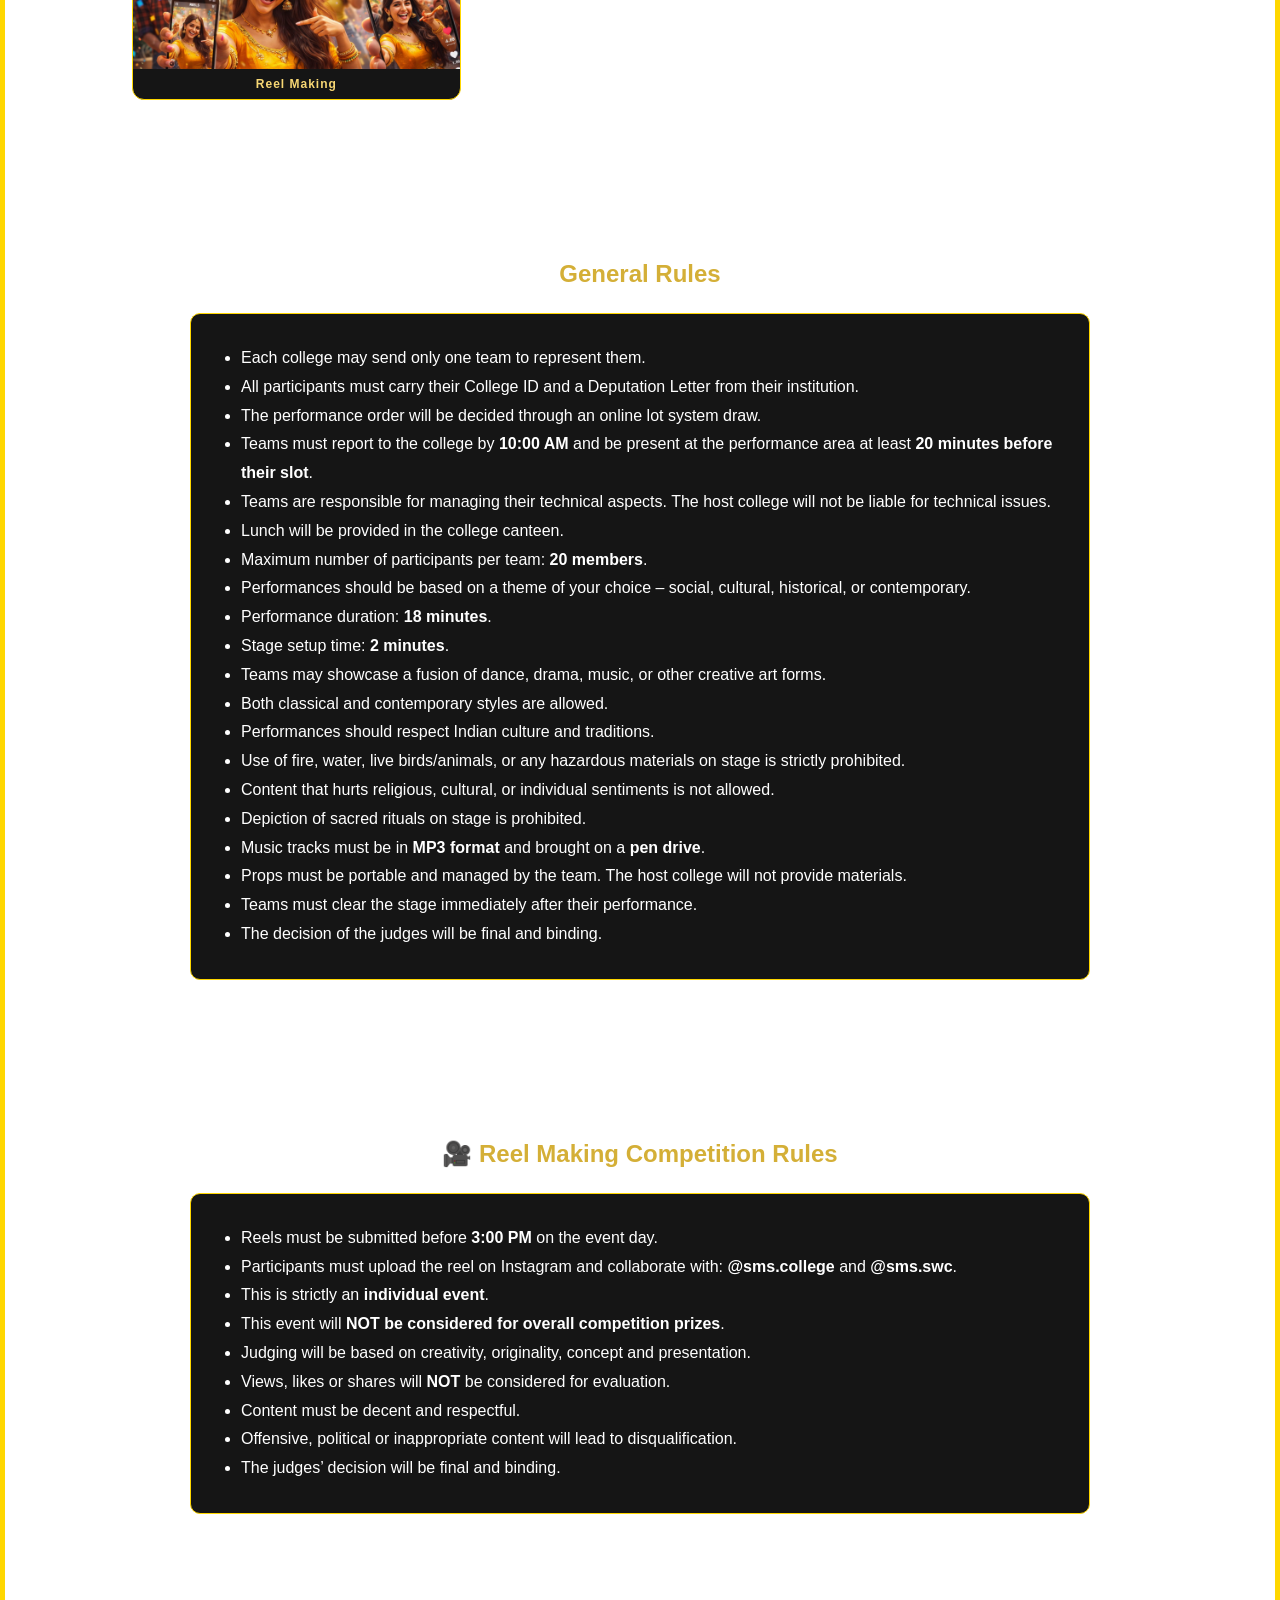
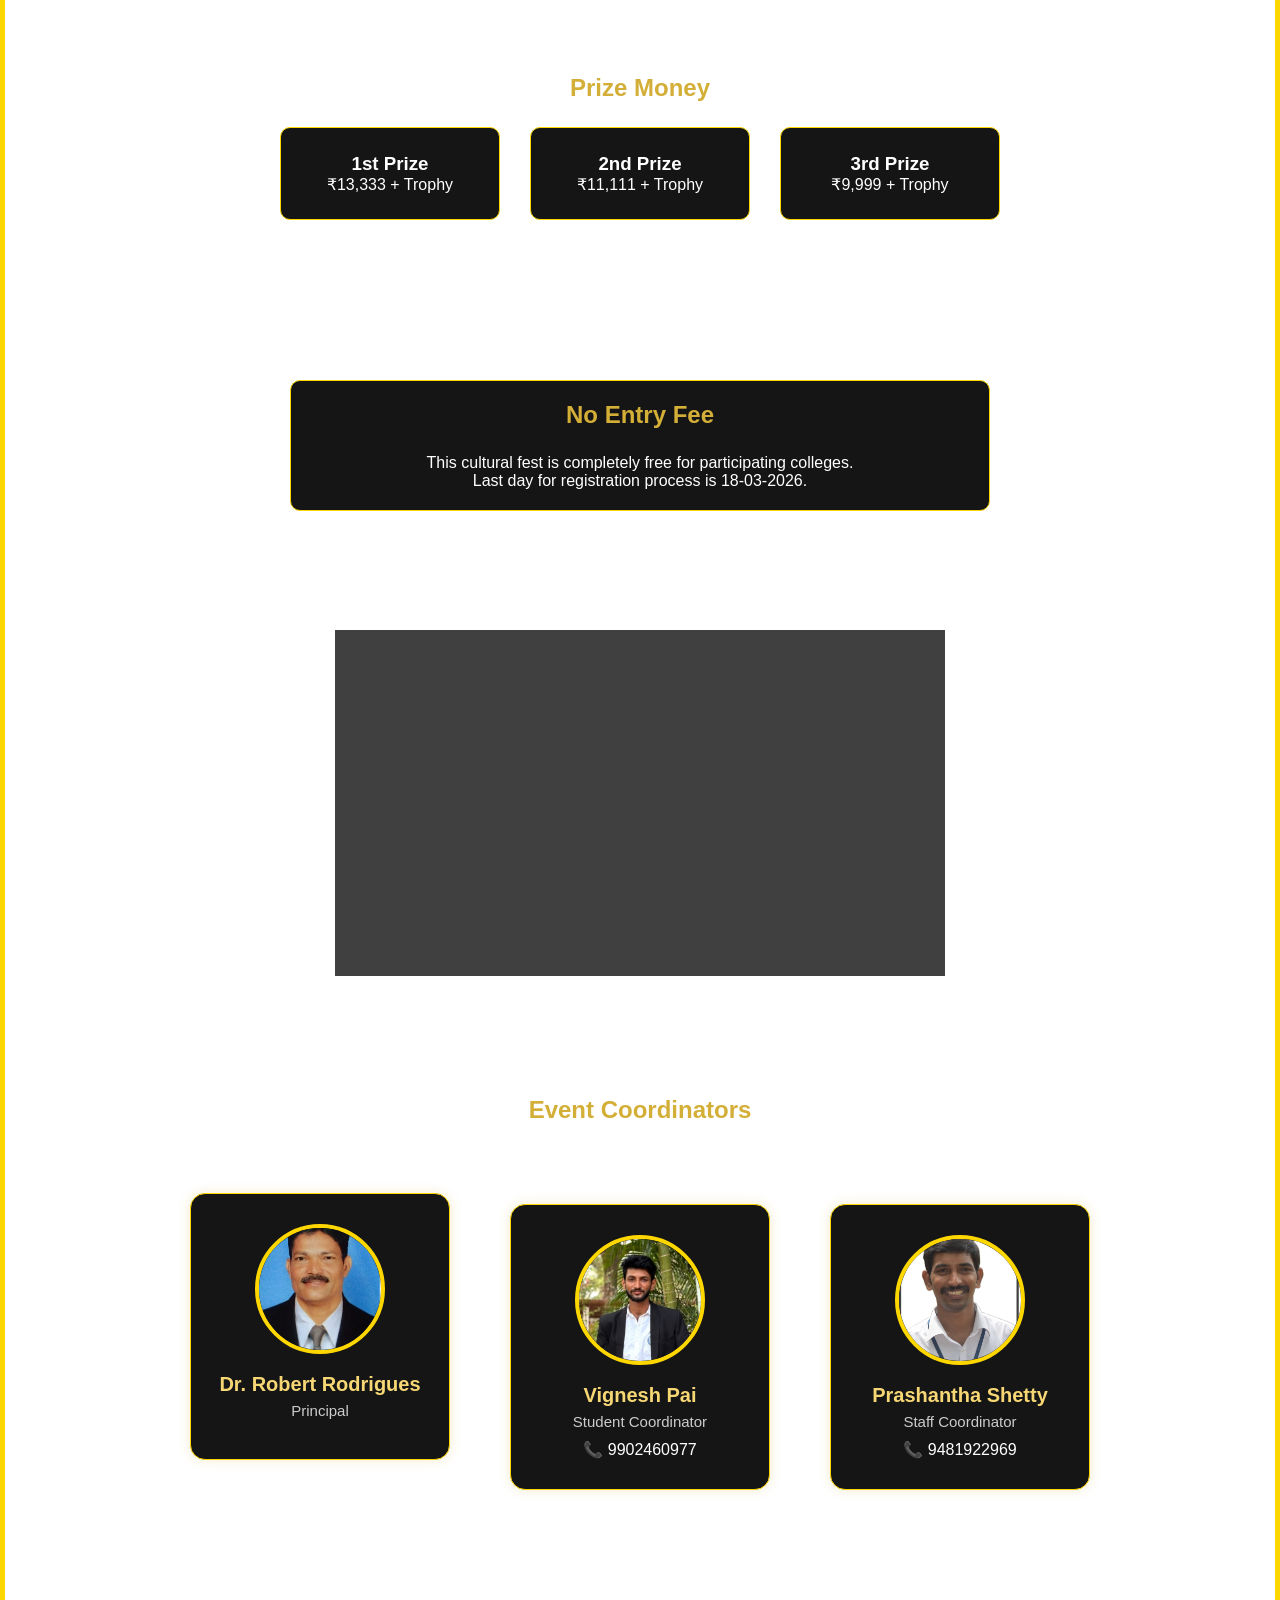
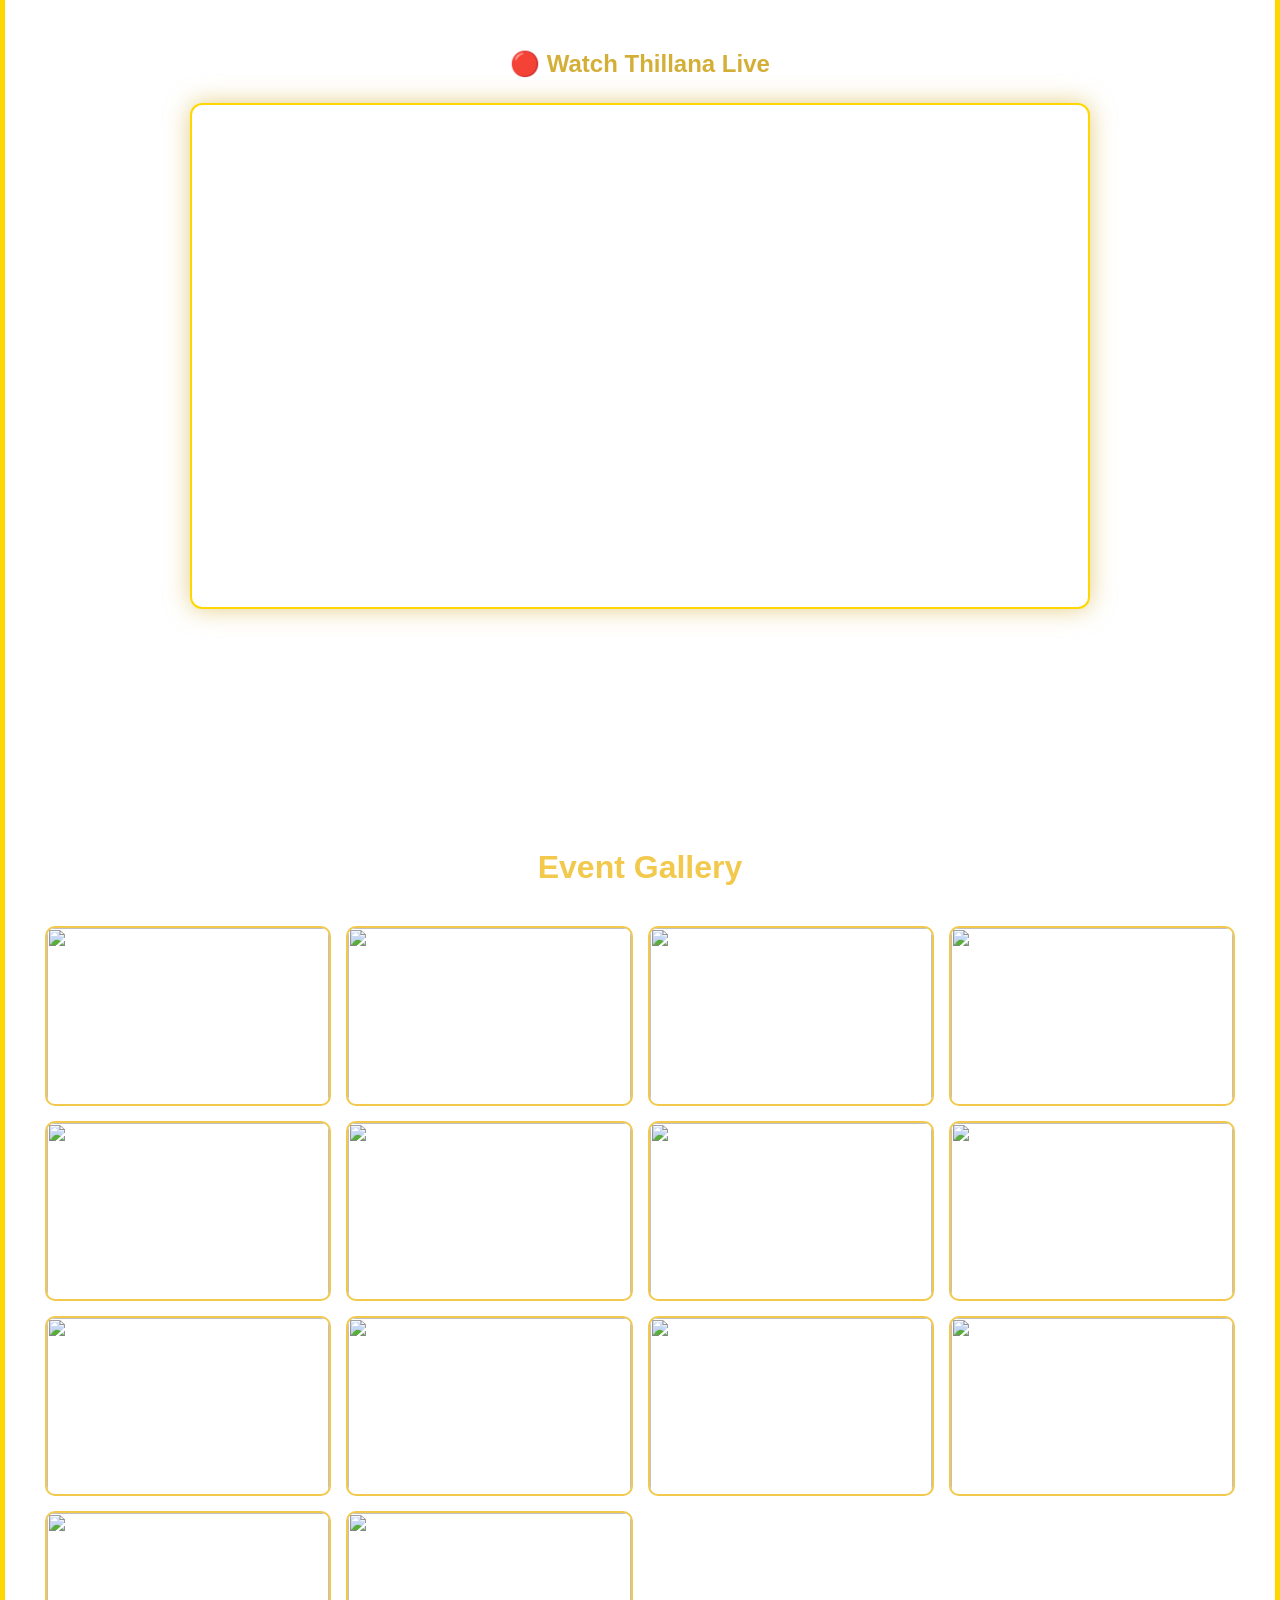
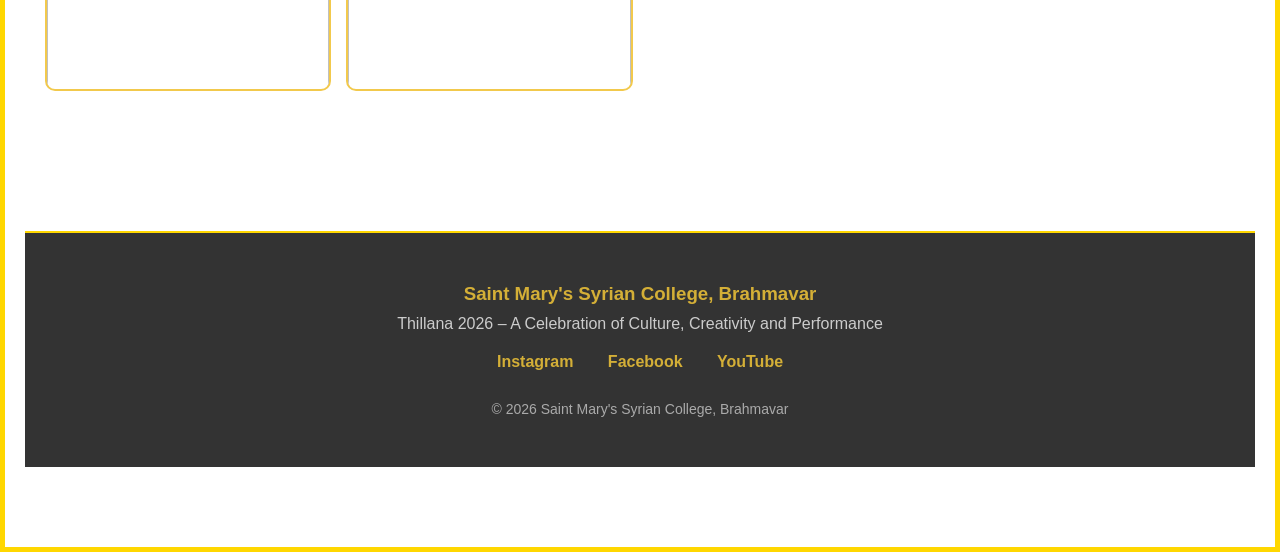
==== commit de7382d0: "update" ====
--- a/index.html
+++ b/index.html
@@ -1682,6 +1682,10 @@
 <section class="gallery">
 <section class="gallery">
 
+<h2>Event Gallery</h2>
+
+<div class="gallery-grid">
+
 <img src="images/g1.JPG">
 <img src="images/g2.JPG">
 <img src="images/g3.JPG">
@@ -1699,6 +1703,8 @@
 
 <img src="images/g13.JPG">
 <img src="images/g14.JPG">
+
+</div>
 
 </section>
 
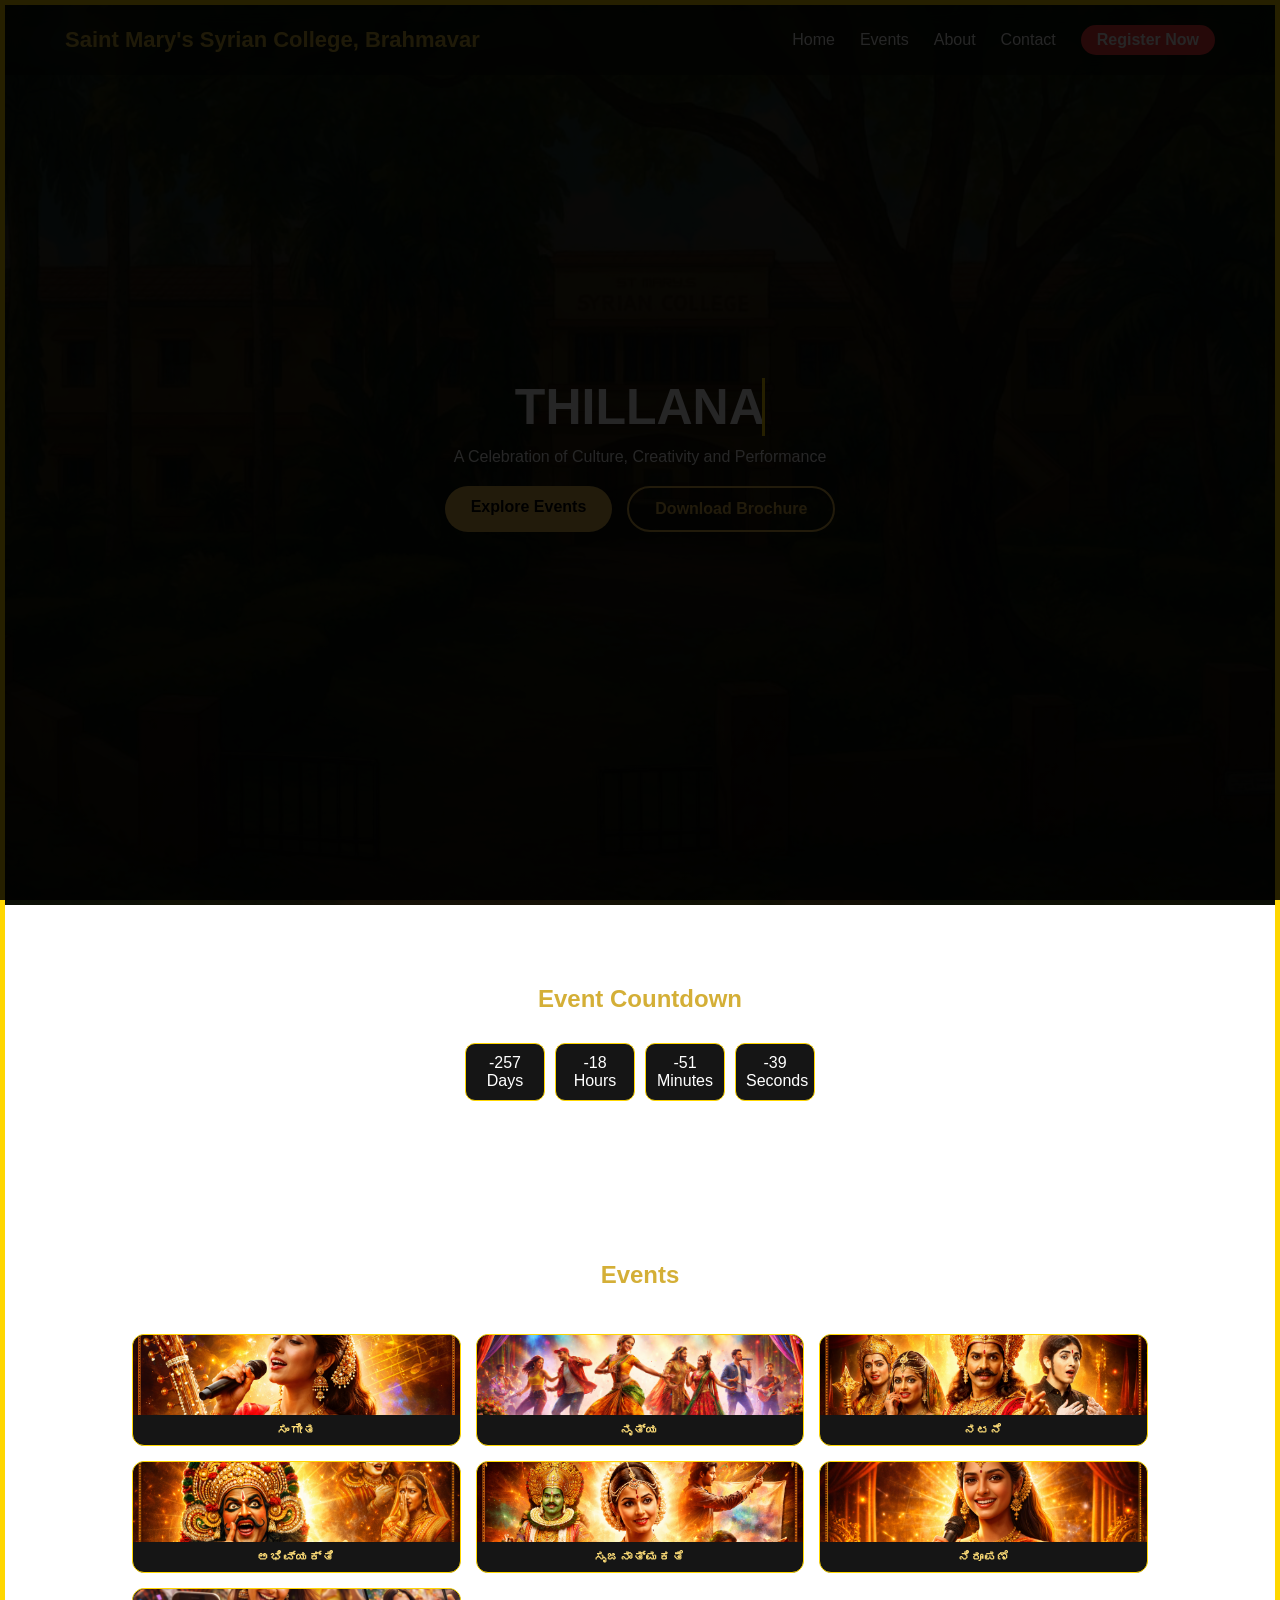
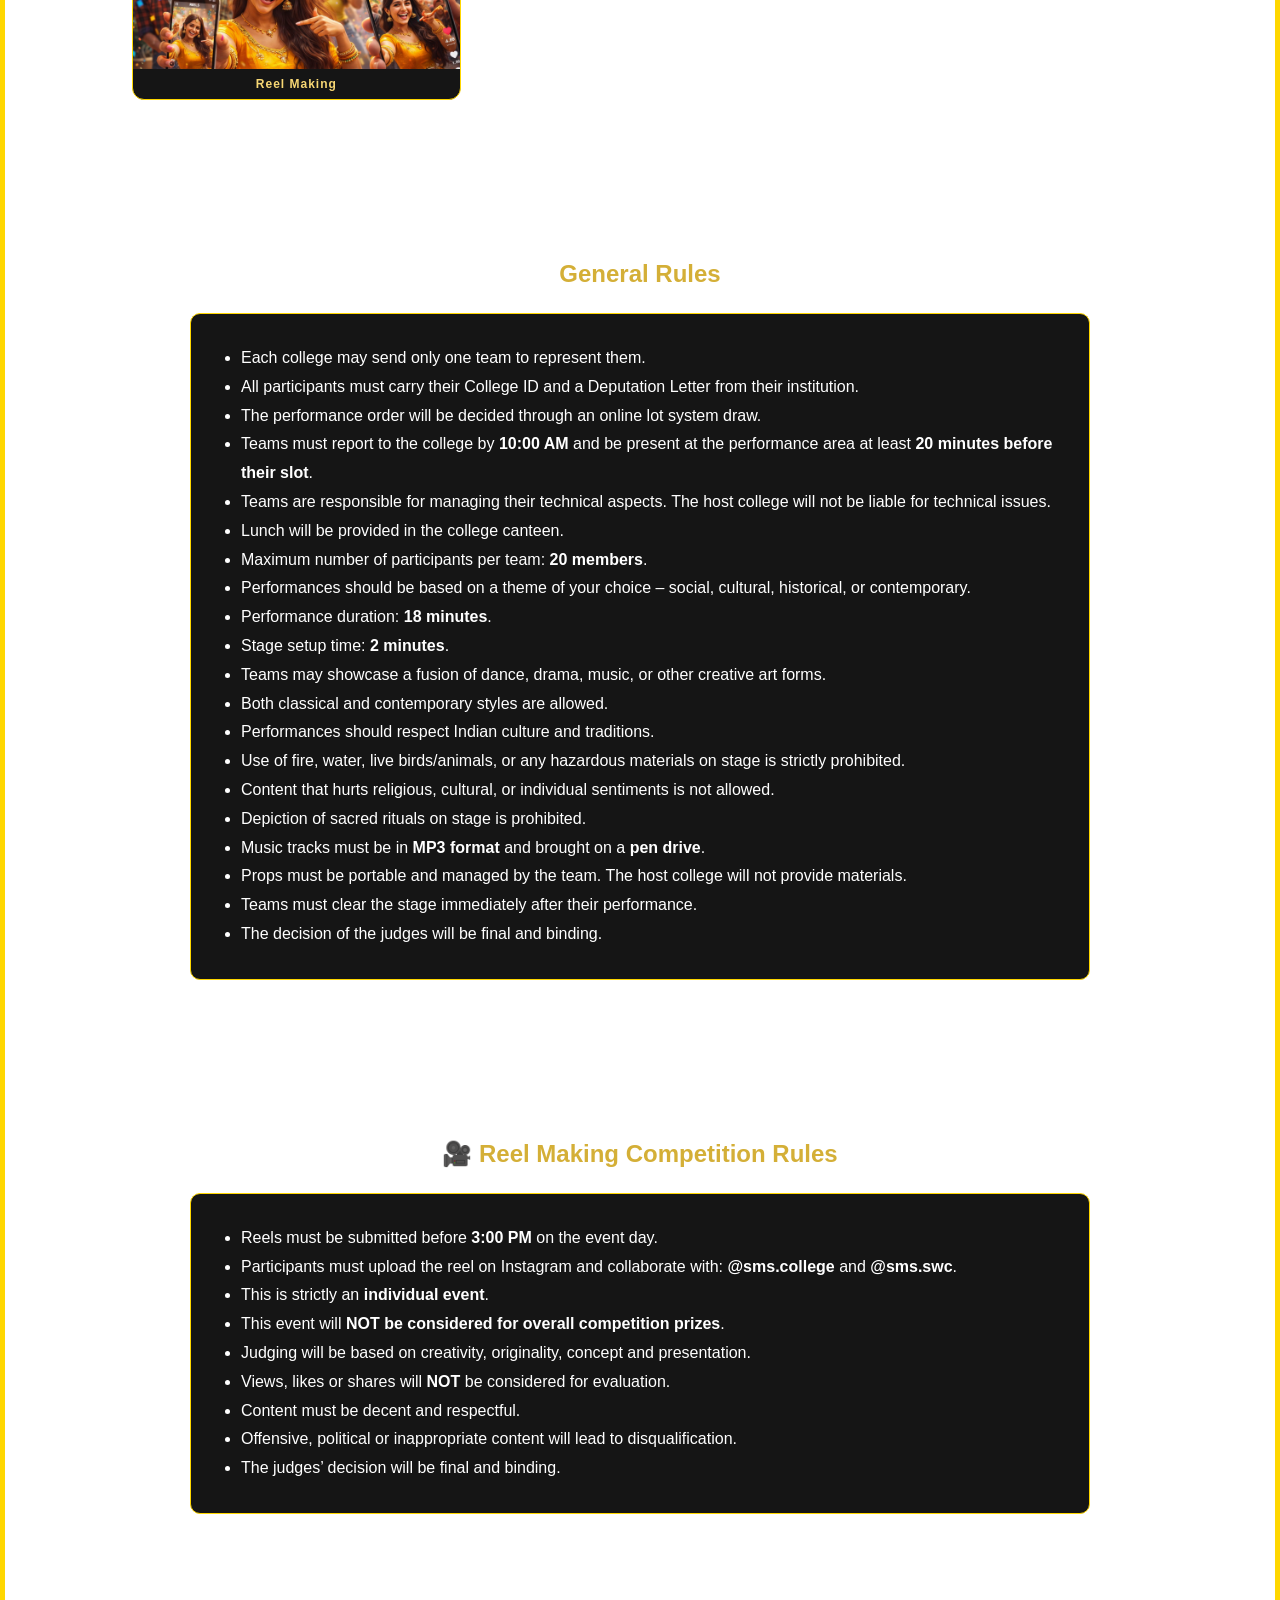
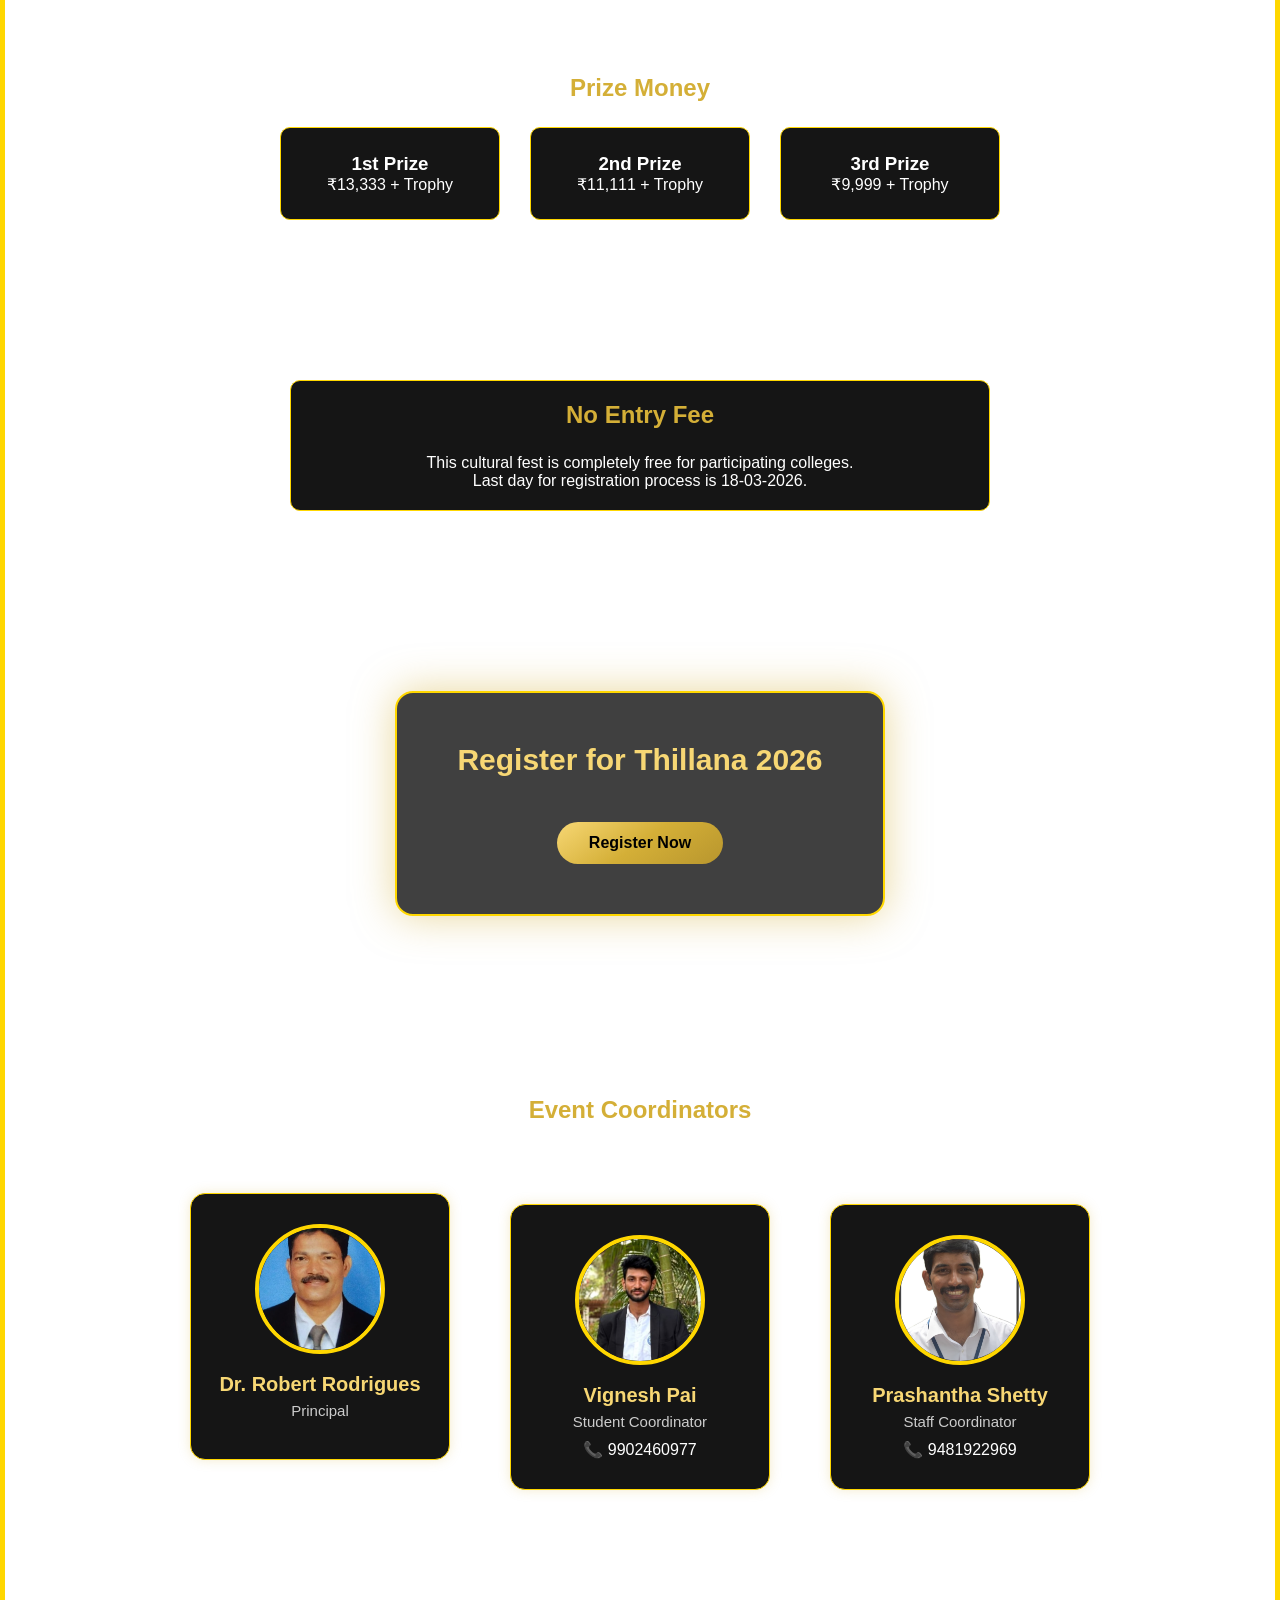
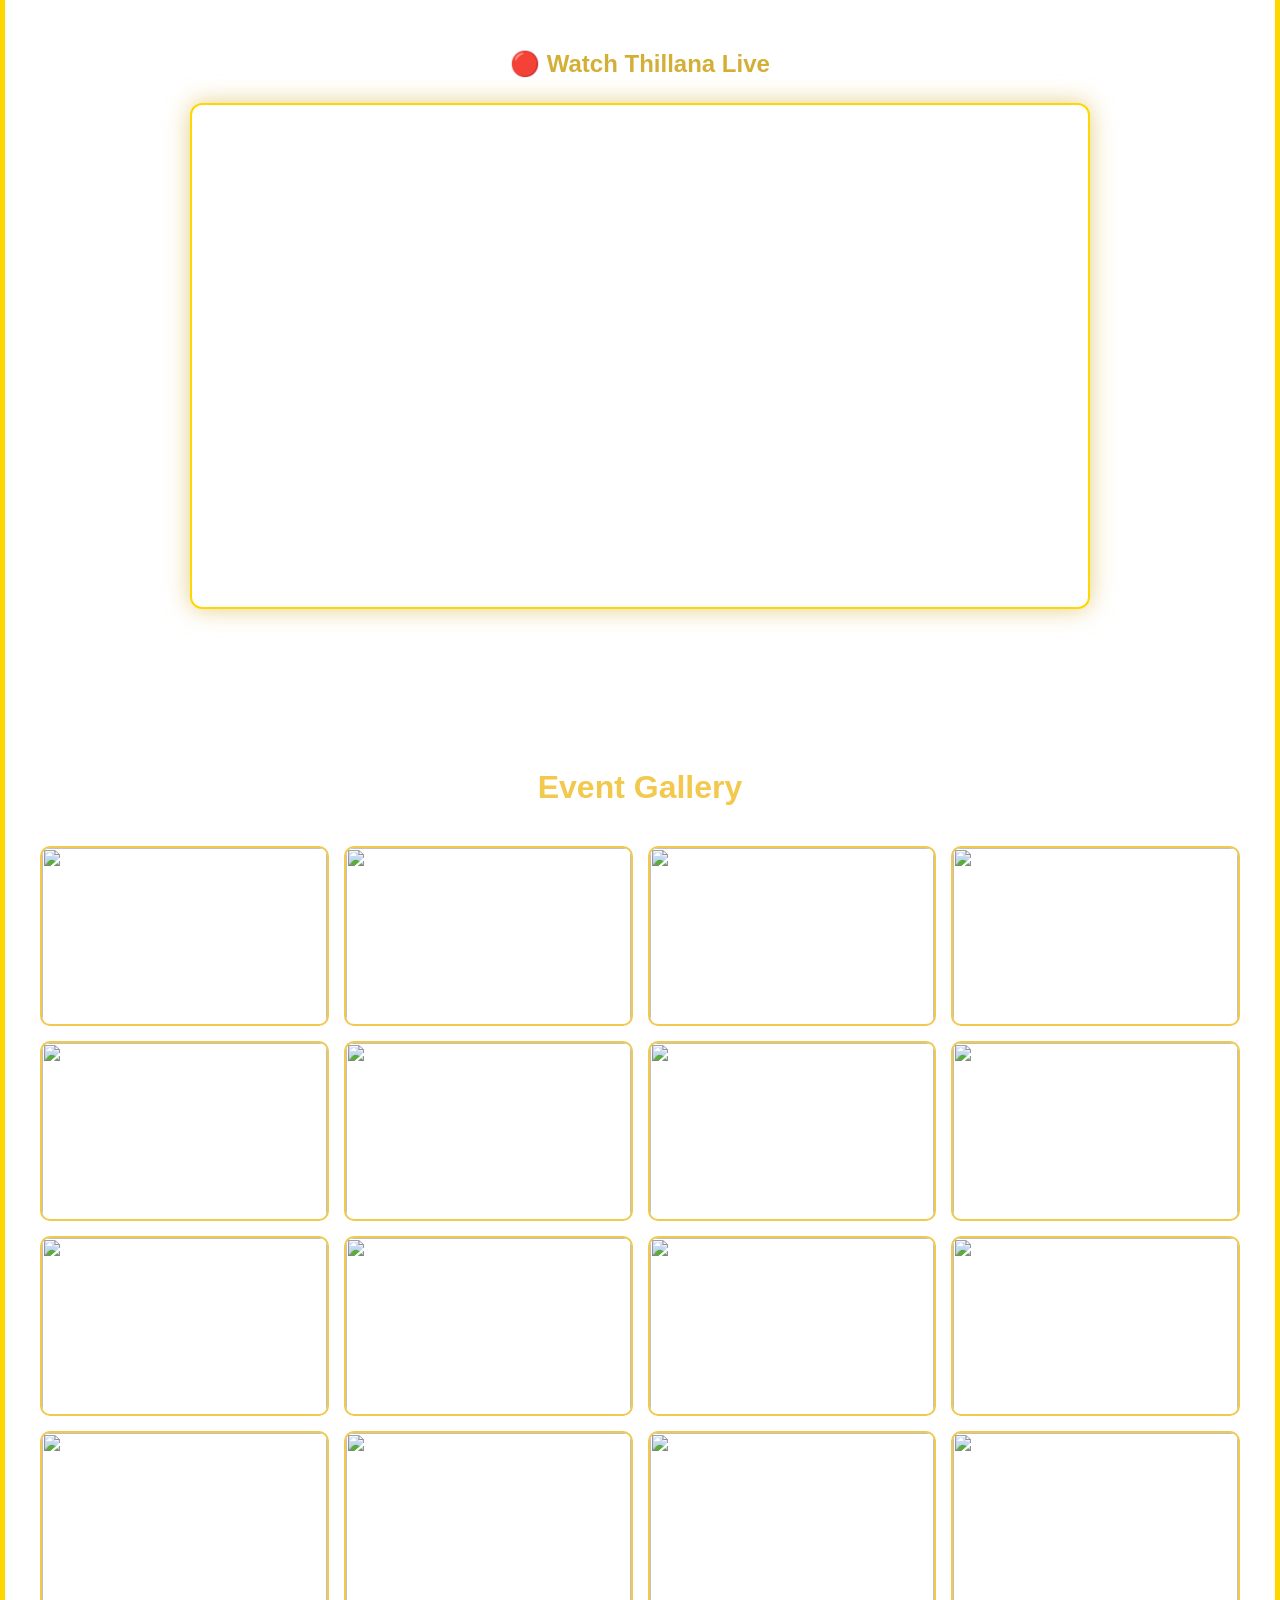
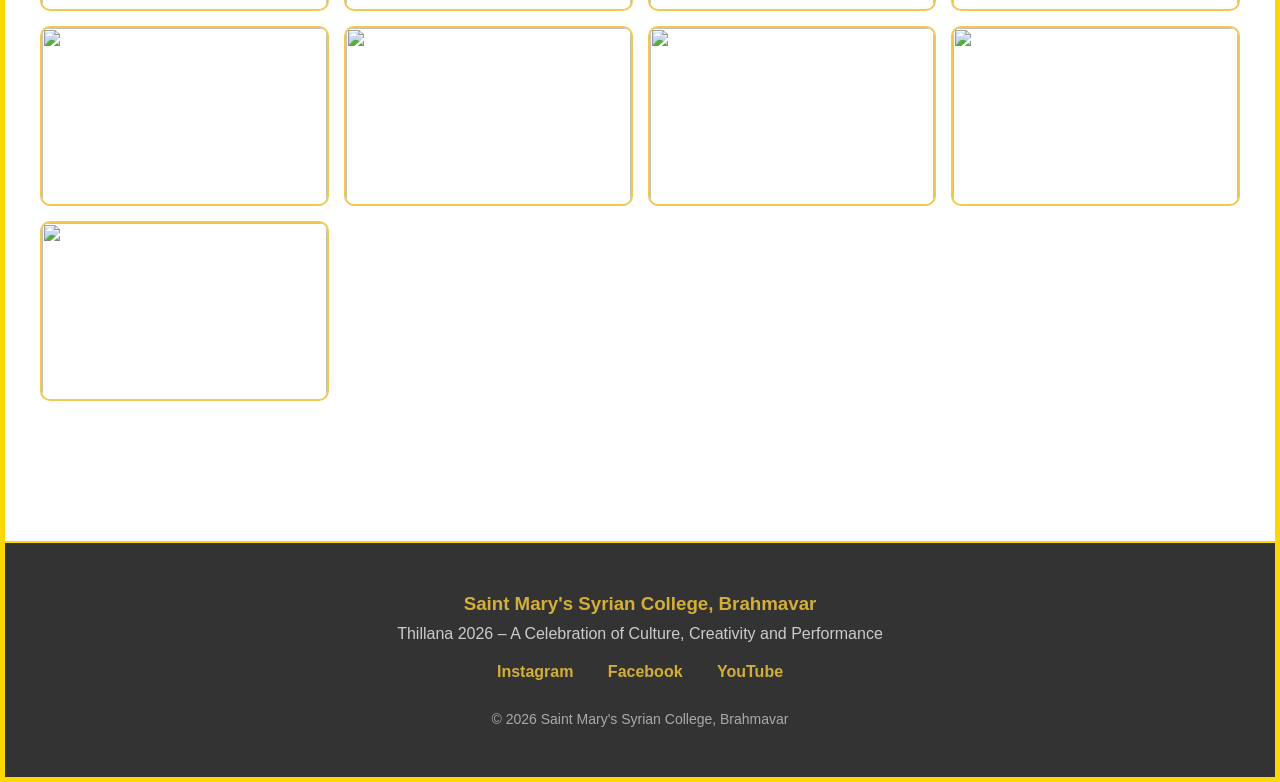
==== commit 7ffa86ad: "update" ====
--- a/index.html
+++ b/index.html
@@ -1680,7 +1680,6 @@
 </section>
 
 <section class="gallery">
-<section class="gallery">
 
 <h2>Event Gallery</h2>
 
@@ -1703,6 +1702,15 @@
 
 <img src="images/g13.JPG">
 <img src="images/g14.JPG">
+<img src="images/g15.JPG">
+<img src="images/g16.JPG">
+
+<img src="images/g17.JPG">
+<img src="images/g18.JPG">
+<img src="images/g19.JPG">
+<img src="images/g20.JPG">
+
+<img src="images/g21.JPG">
 
 </div>
 
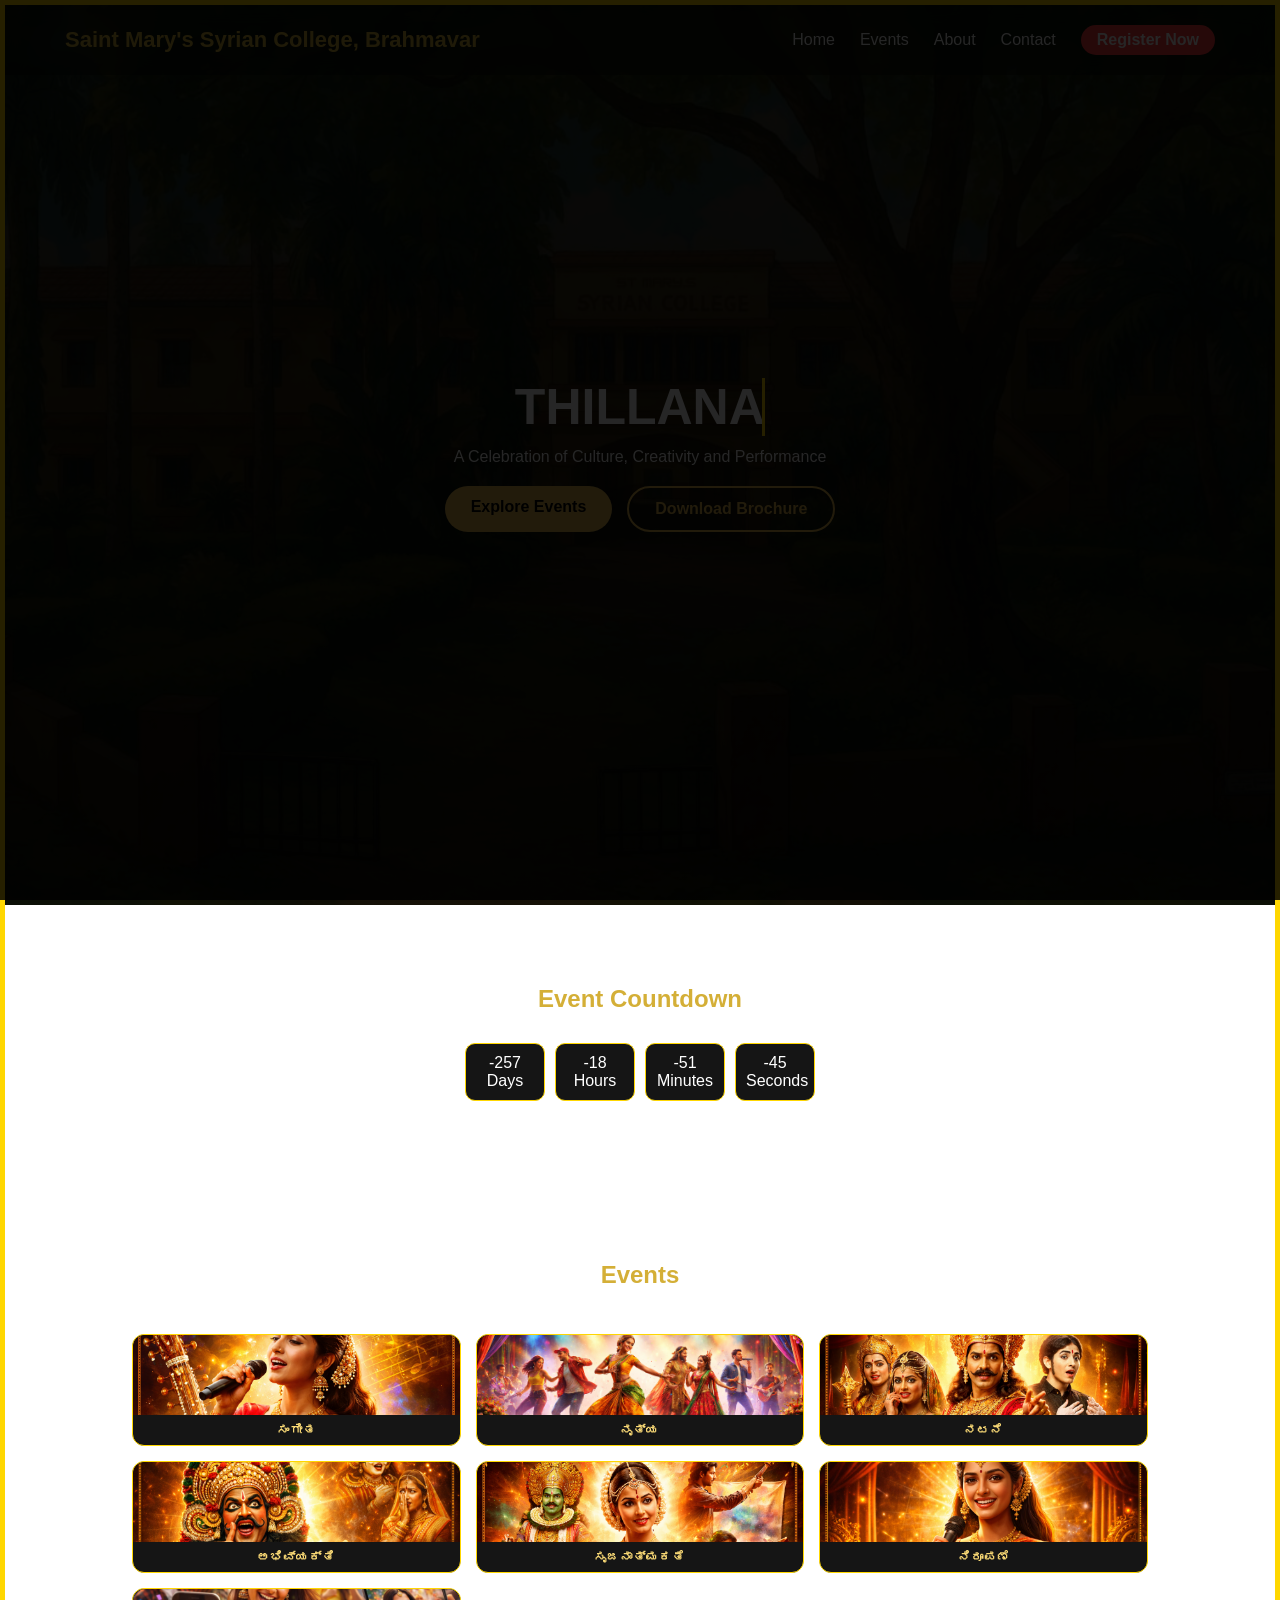
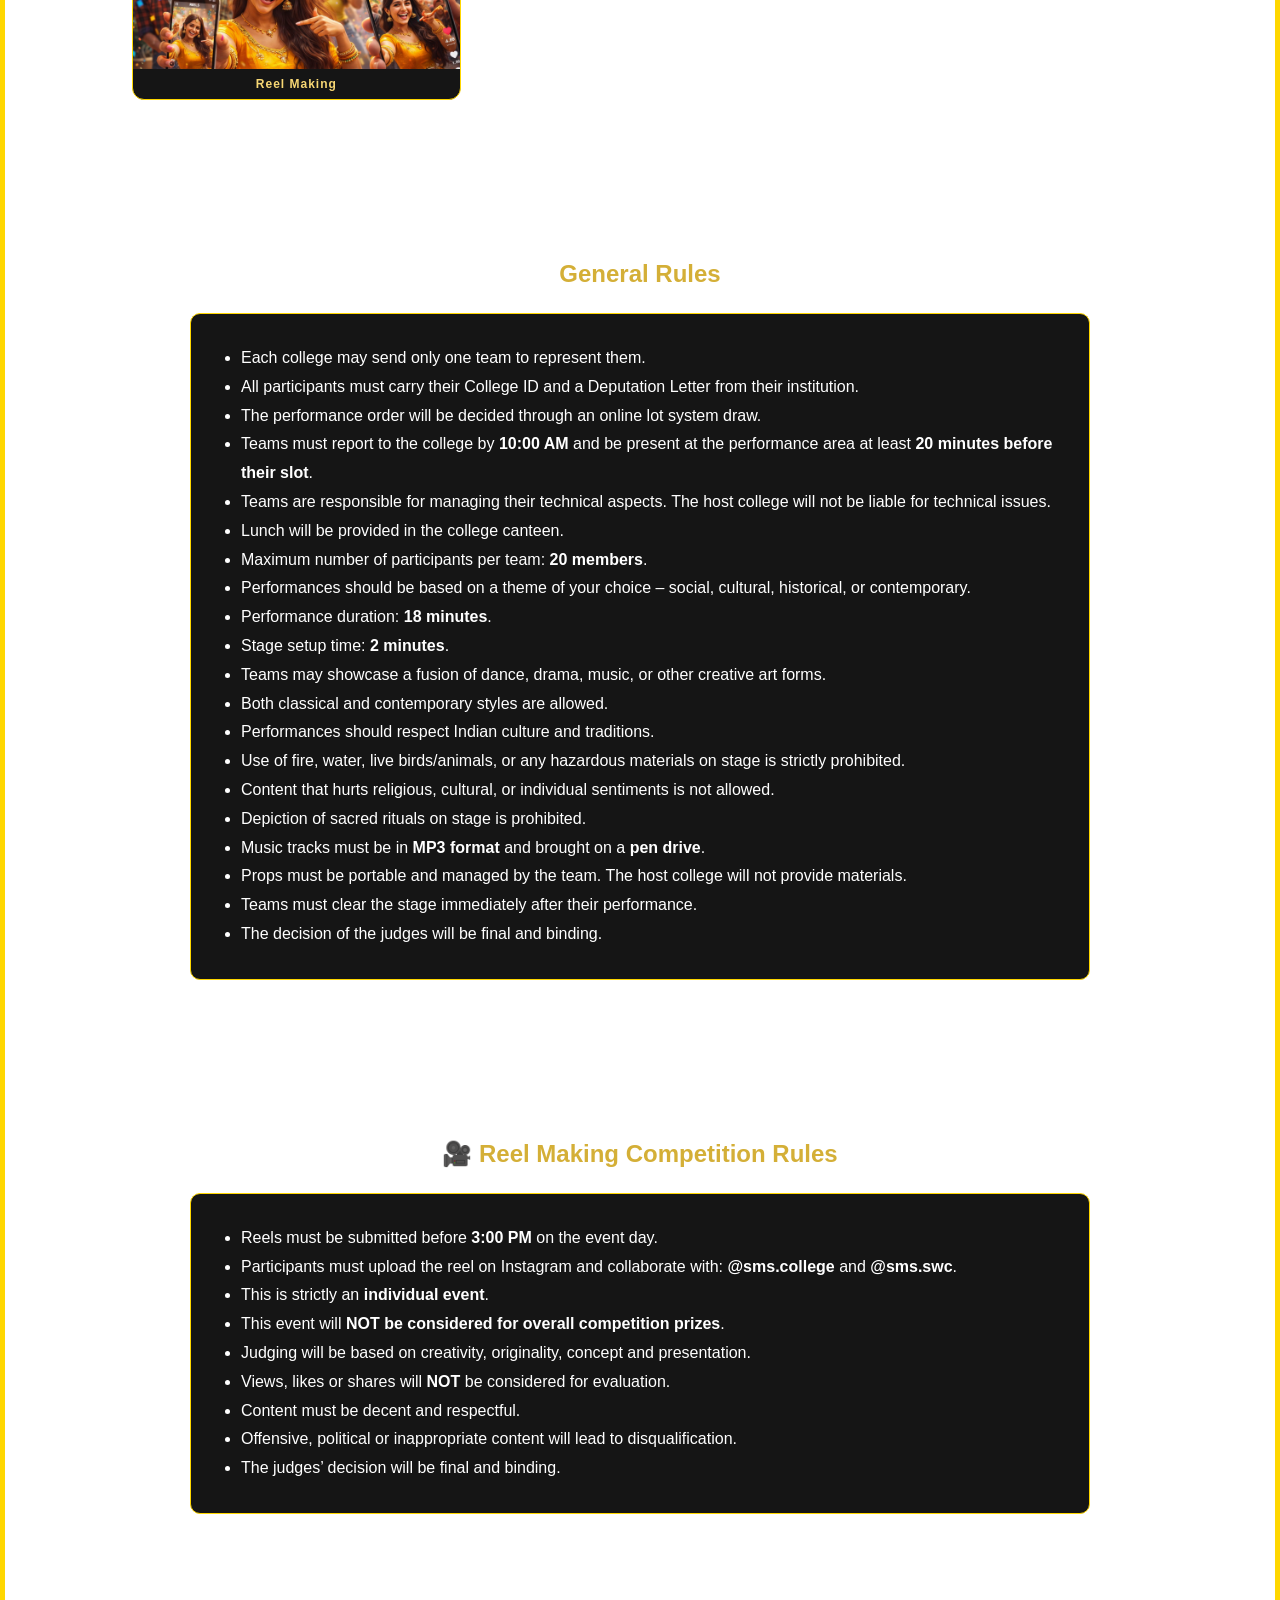
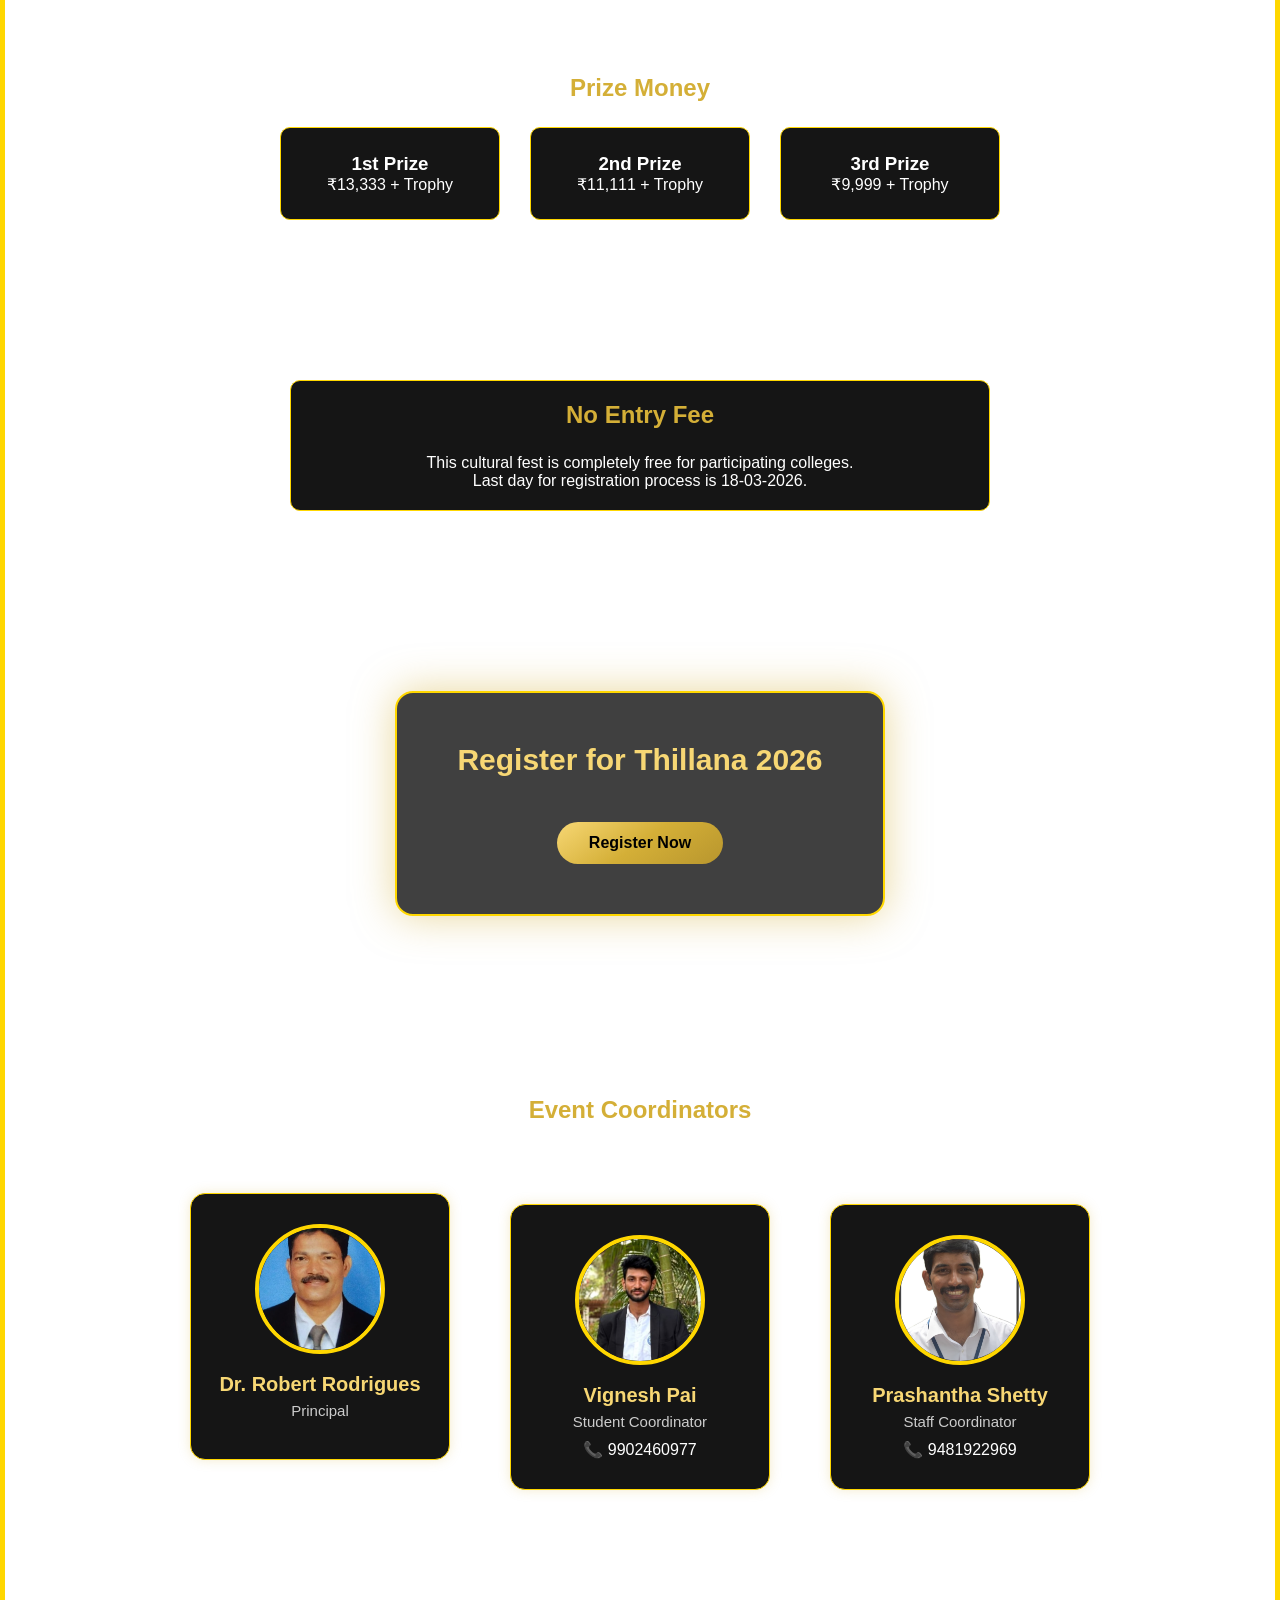
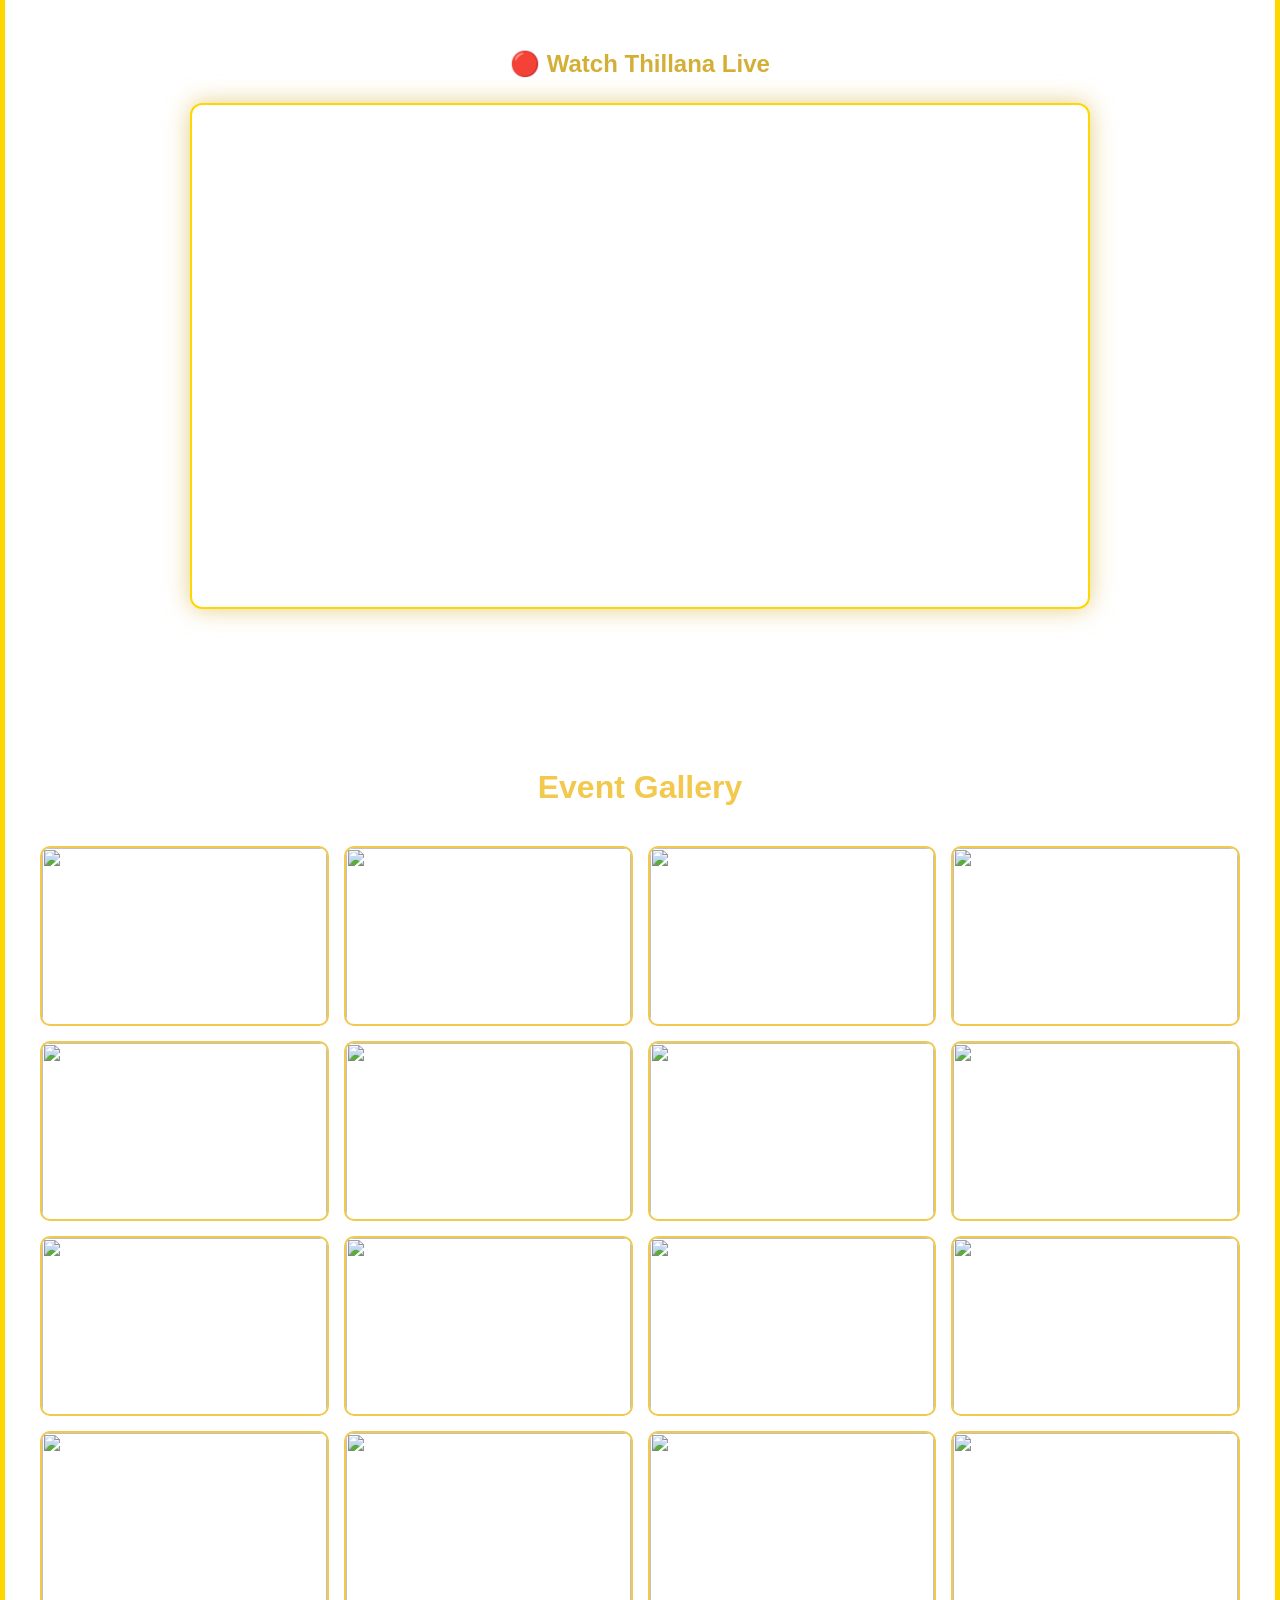
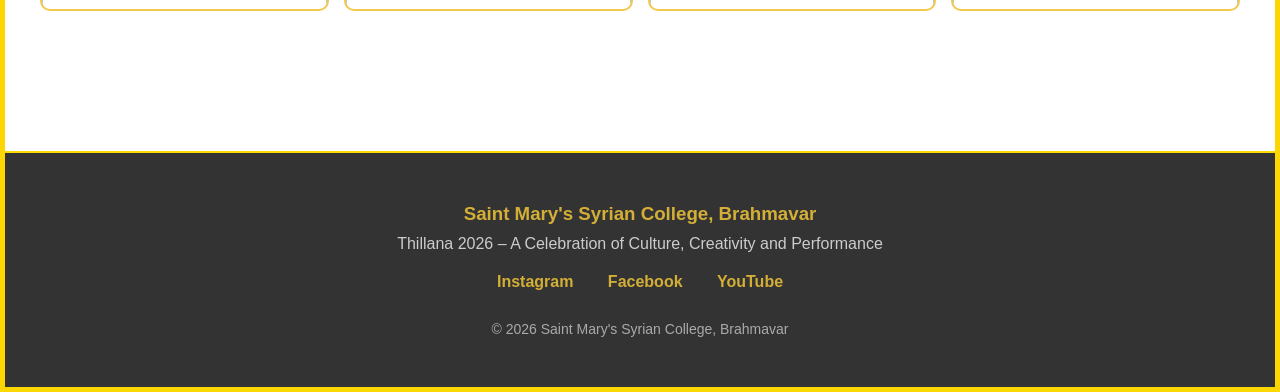
==== commit 3b914f71: "update" ====
--- a/index.html
+++ b/index.html
@@ -1705,12 +1705,6 @@
 <img src="images/g15.JPG">
 <img src="images/g16.JPG">
 
-<img src="images/g17.JPG">
-<img src="images/g18.JPG">
-<img src="images/g19.JPG">
-<img src="images/g20.JPG">
-
-<img src="images/g21.JPG">
 
 </div>
 
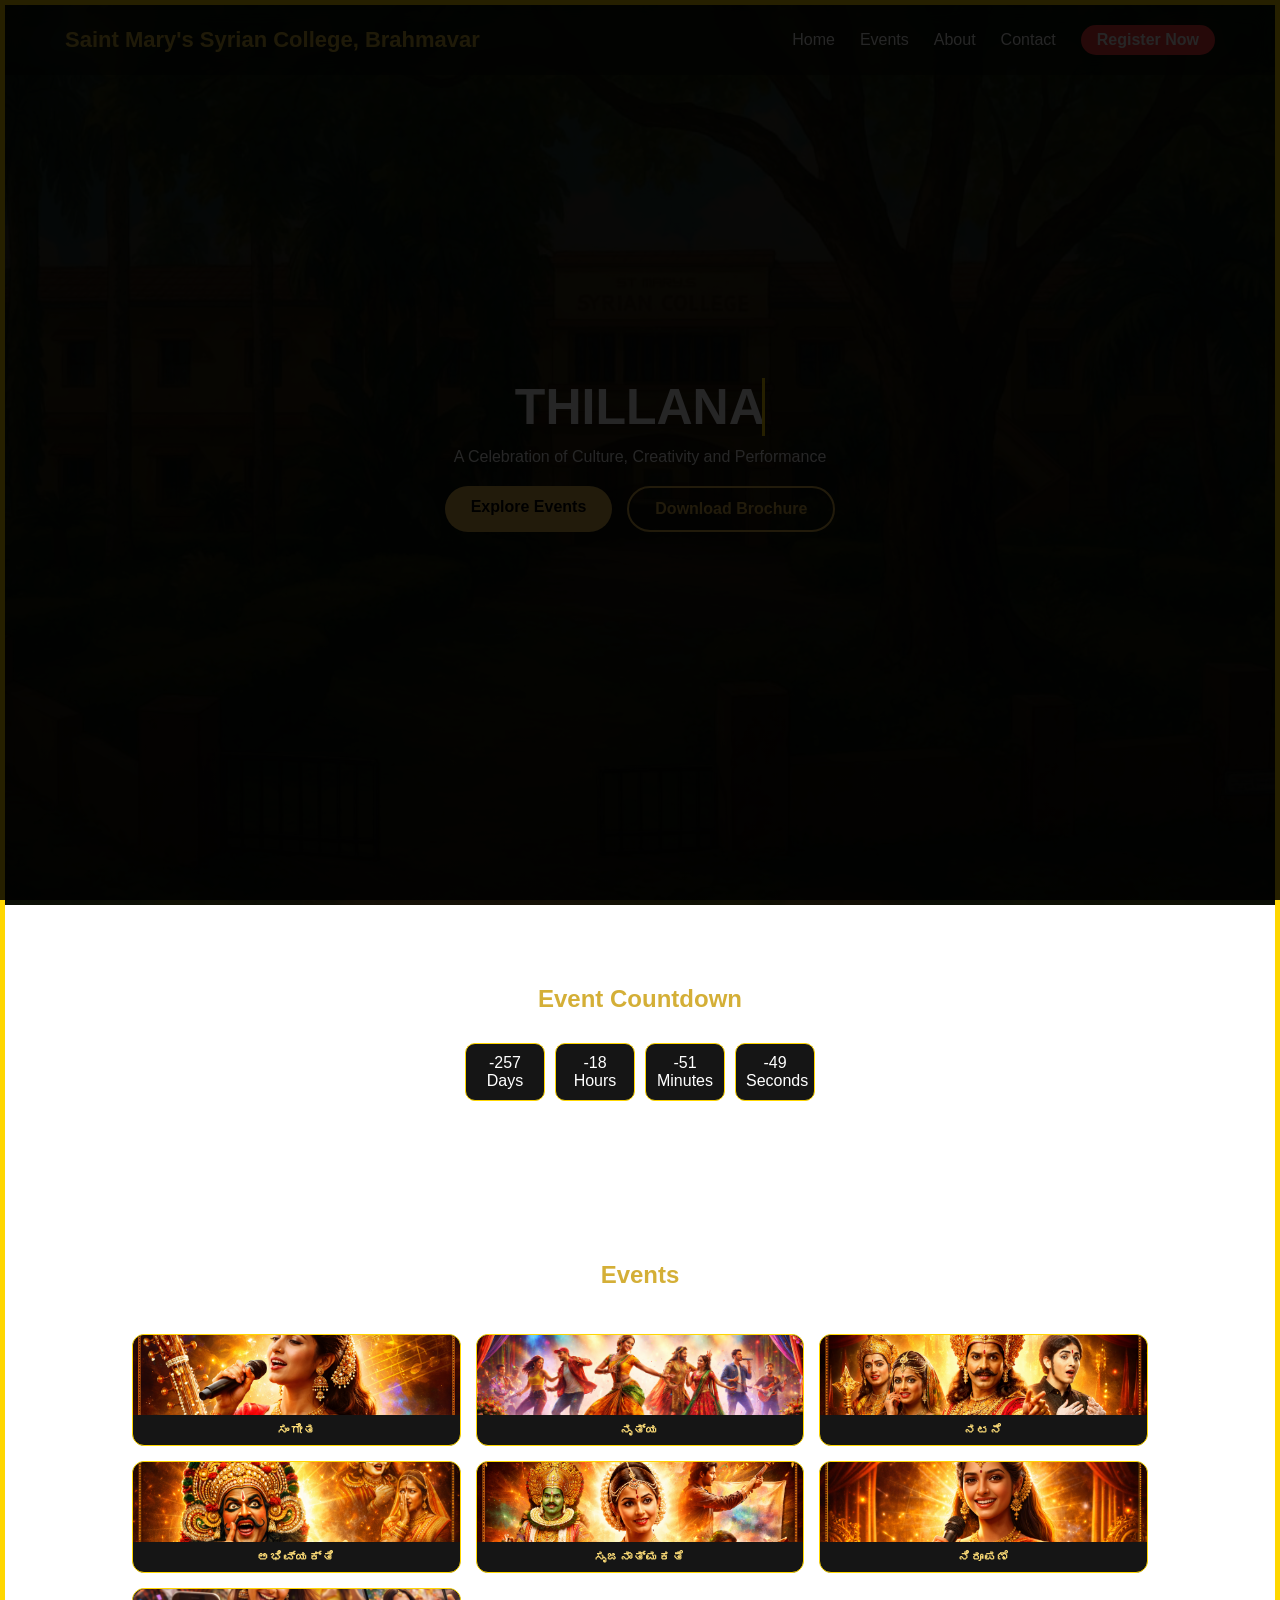
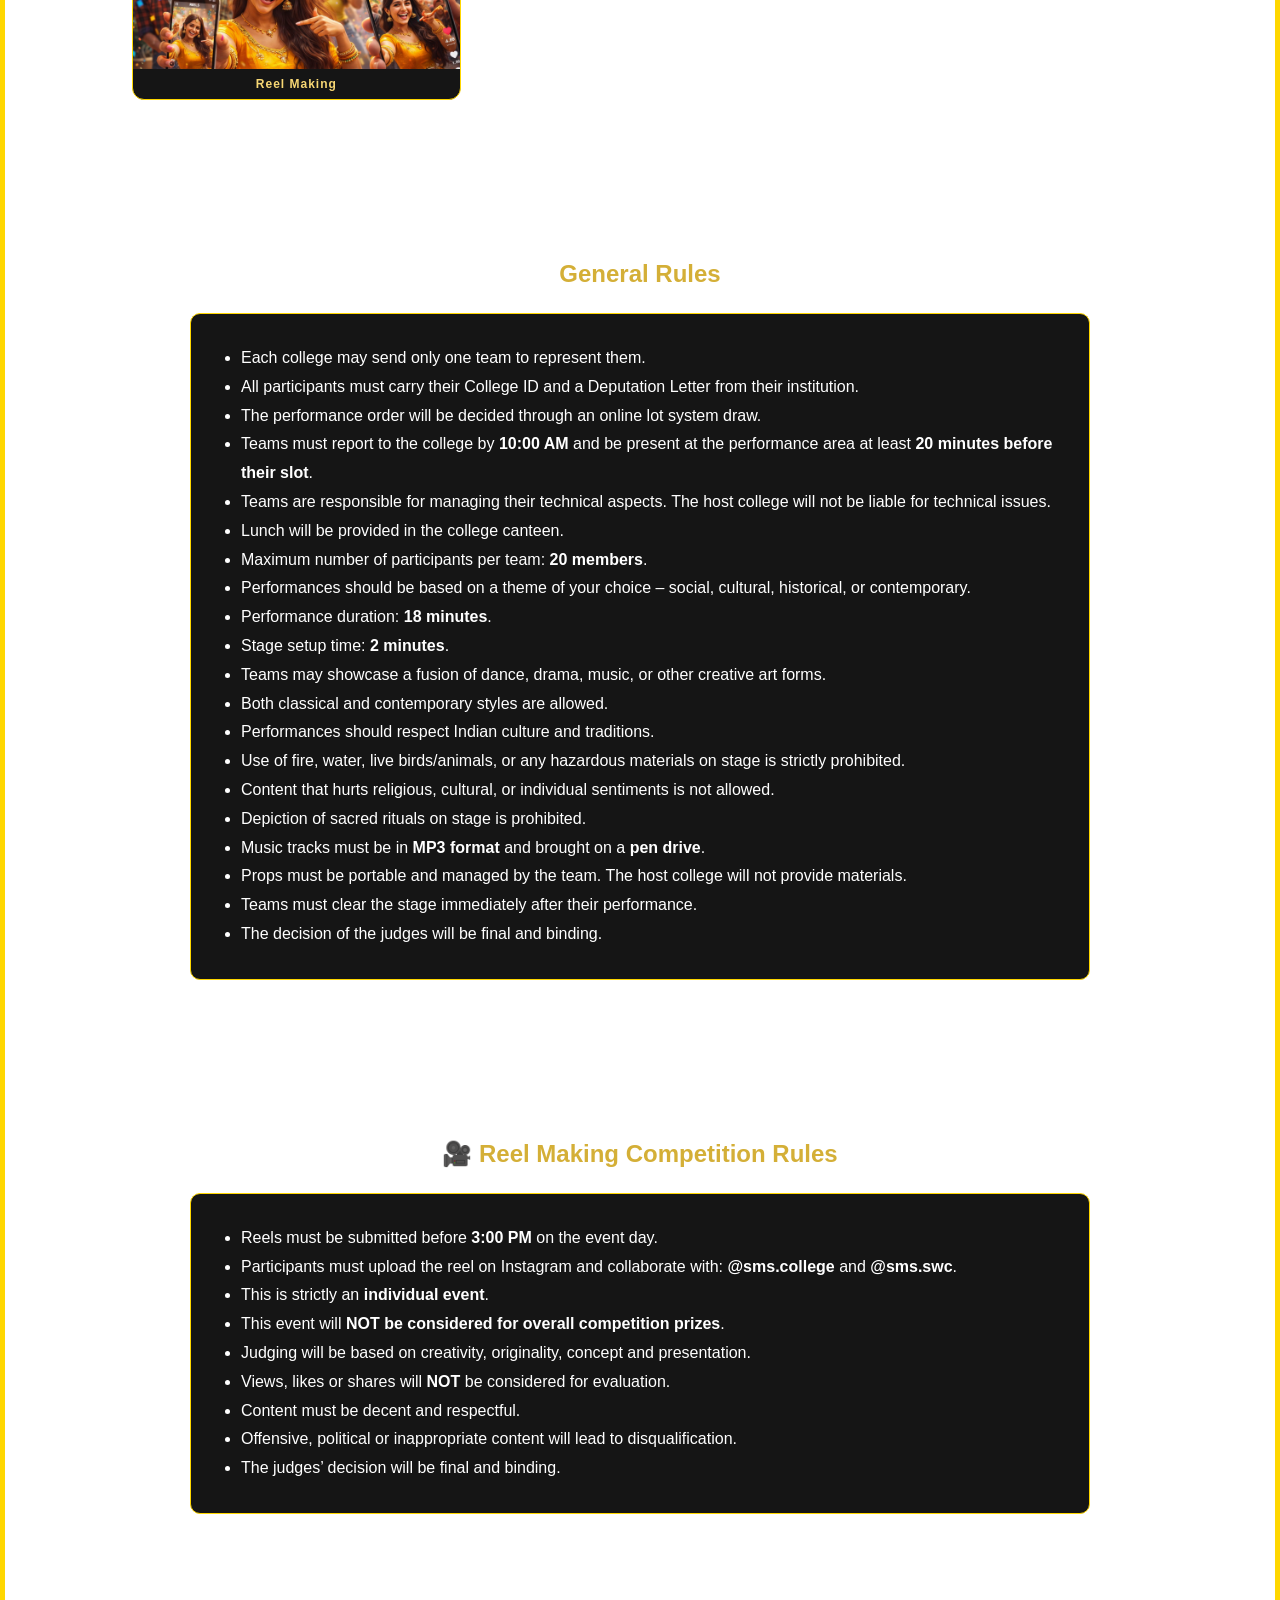
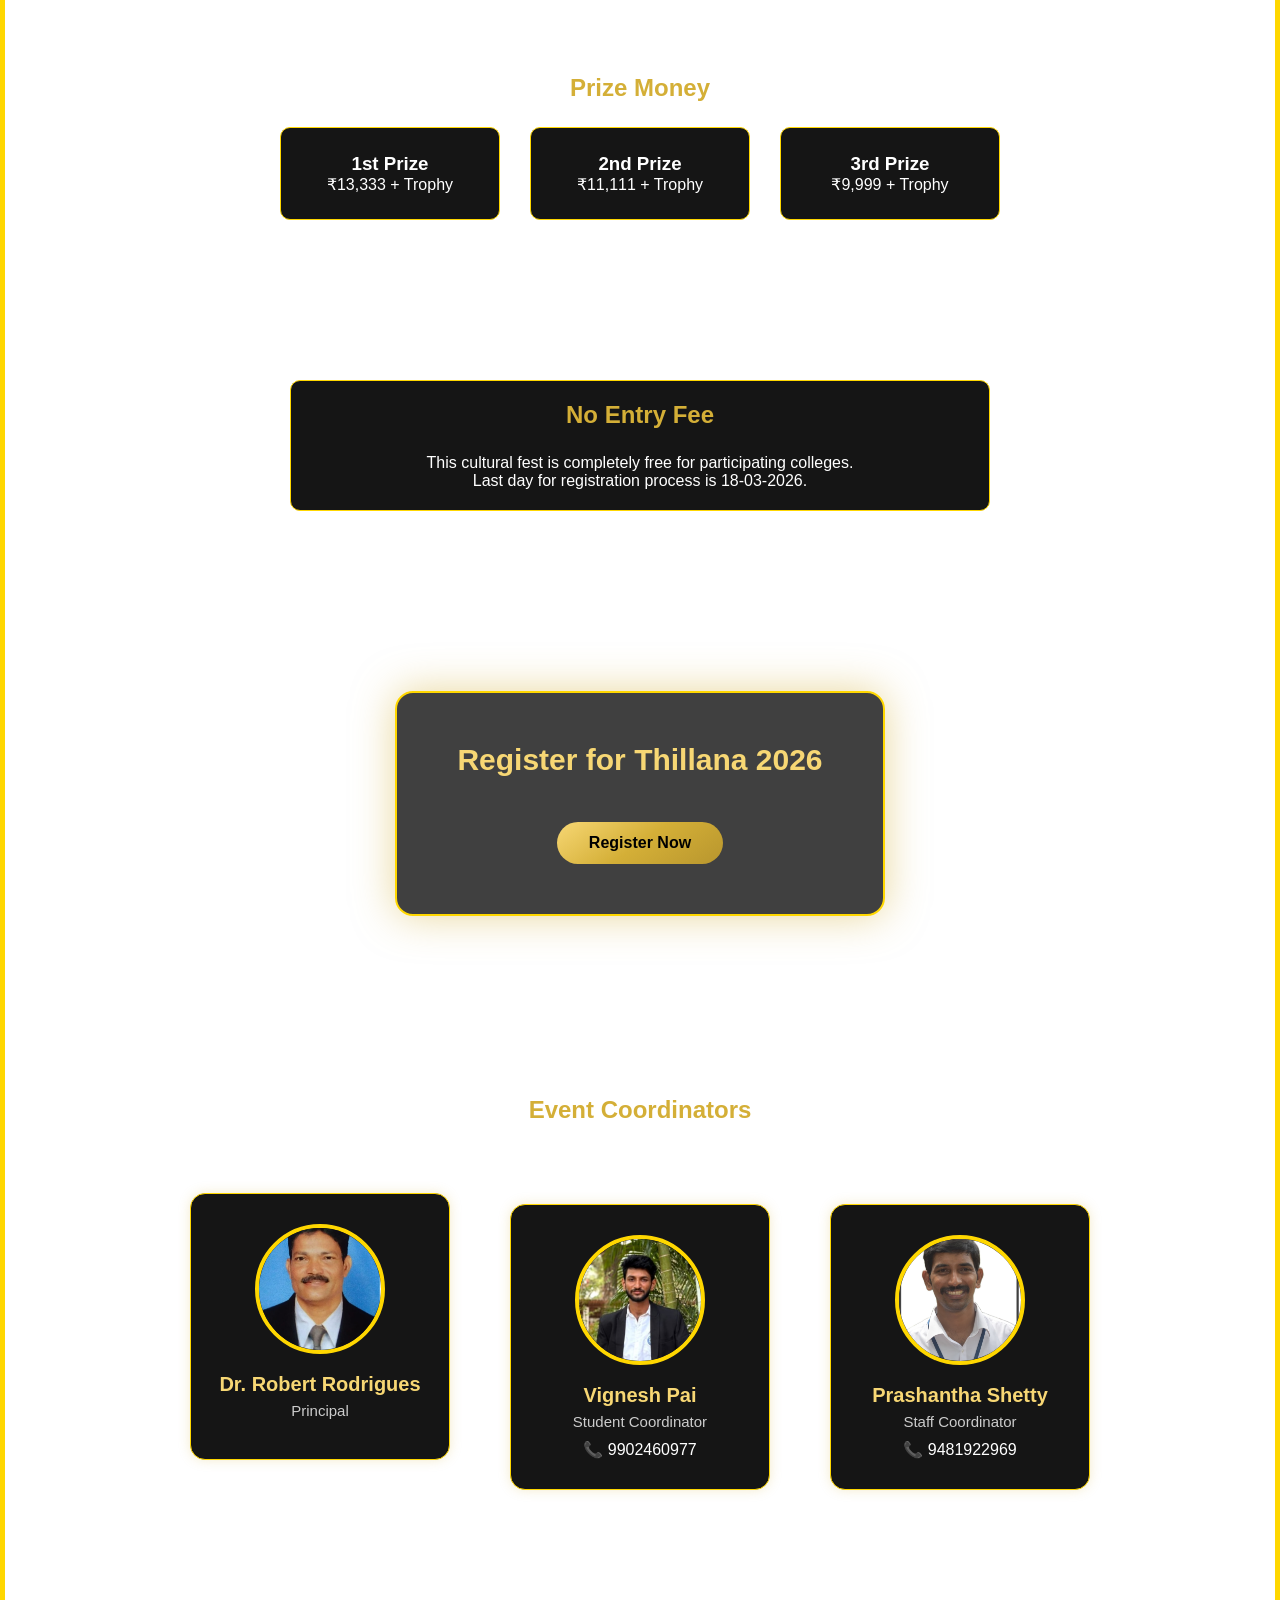
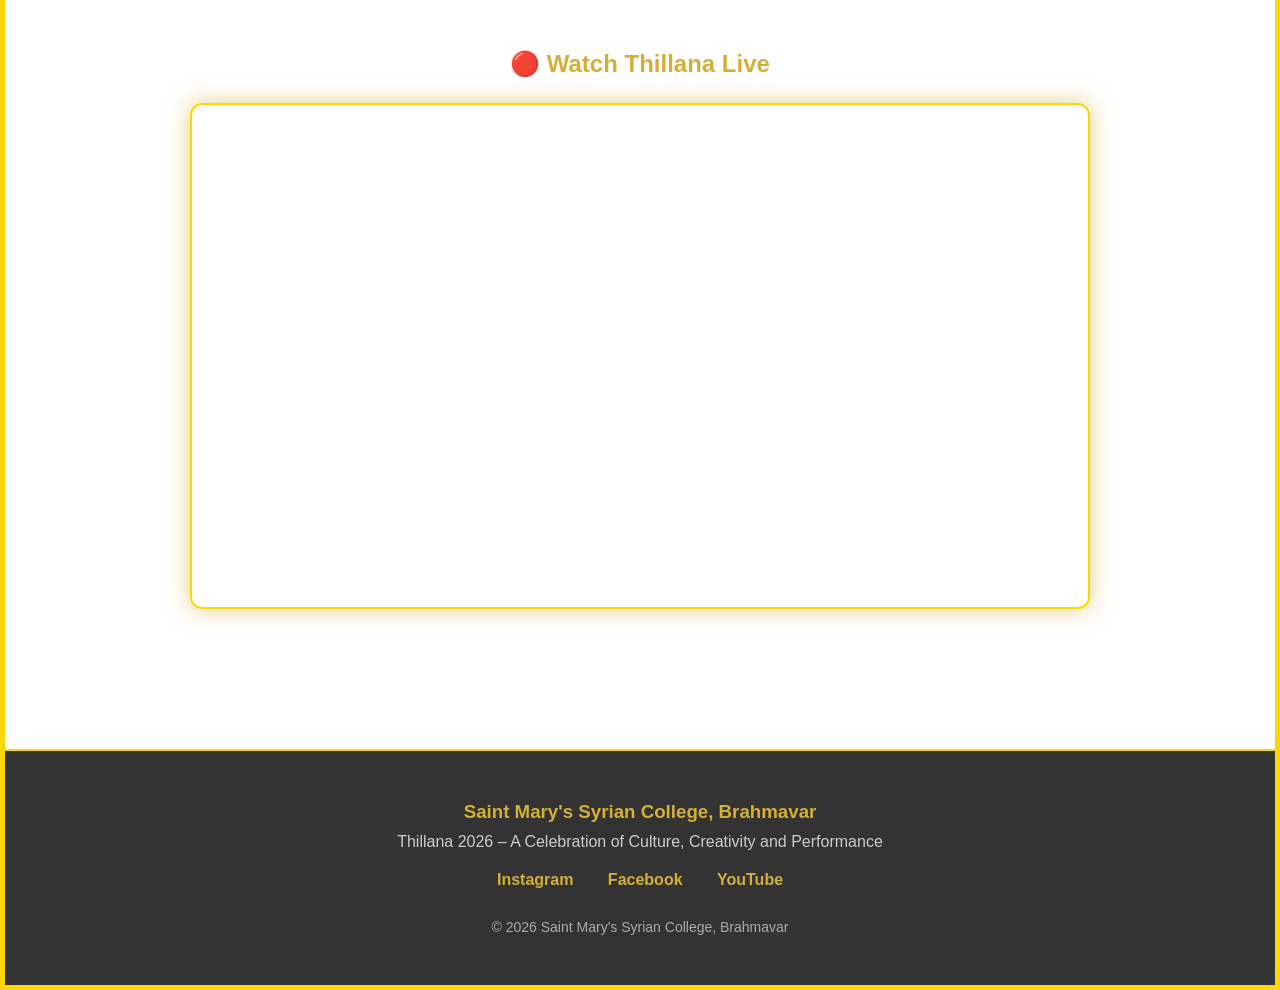
==== commit 19928bd3: "update" ====
--- a/index.html
+++ b/index.html
@@ -1678,7 +1678,7 @@
 </div>
 
 </section>
-
+<!---
 <section class="gallery">
 
 <h2>Event Gallery</h2>
@@ -1709,7 +1709,7 @@
 </div>
 
 </section>
-
+-->
 
 
 <!-- MODAL -->
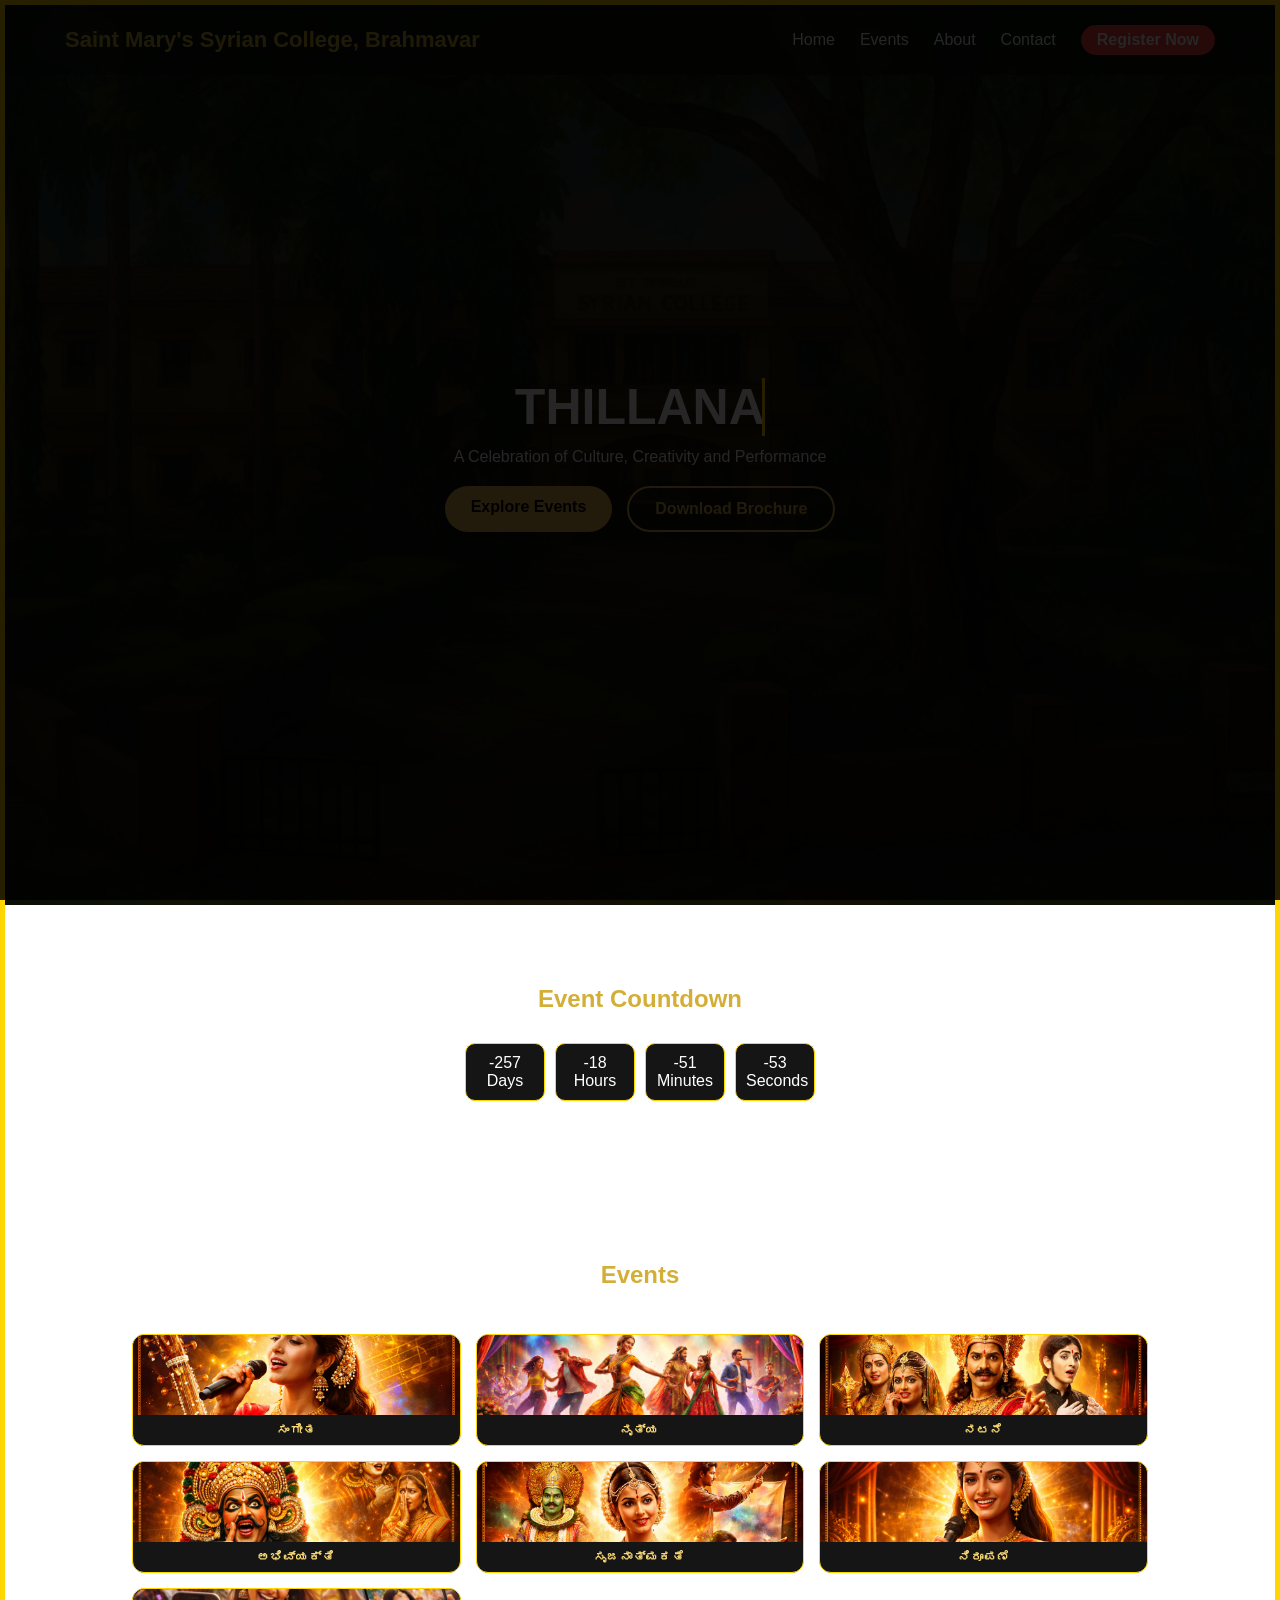
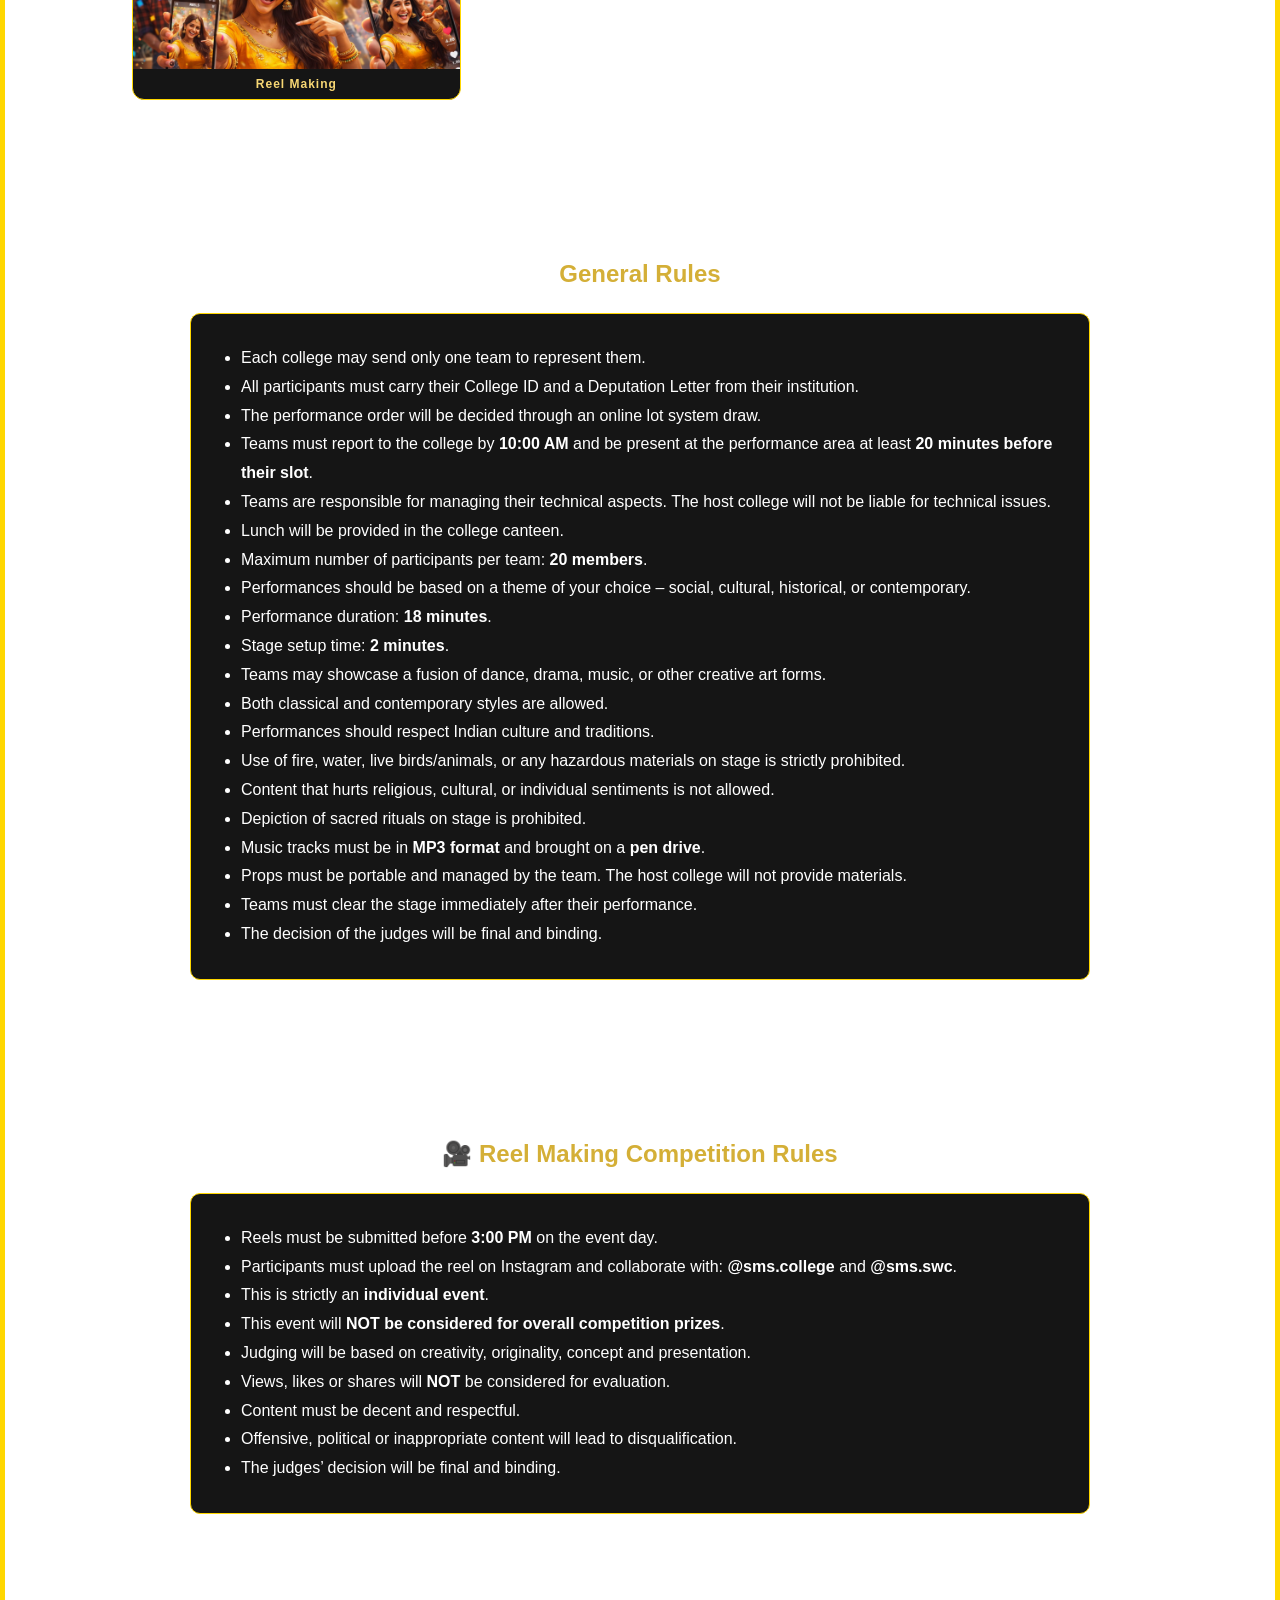
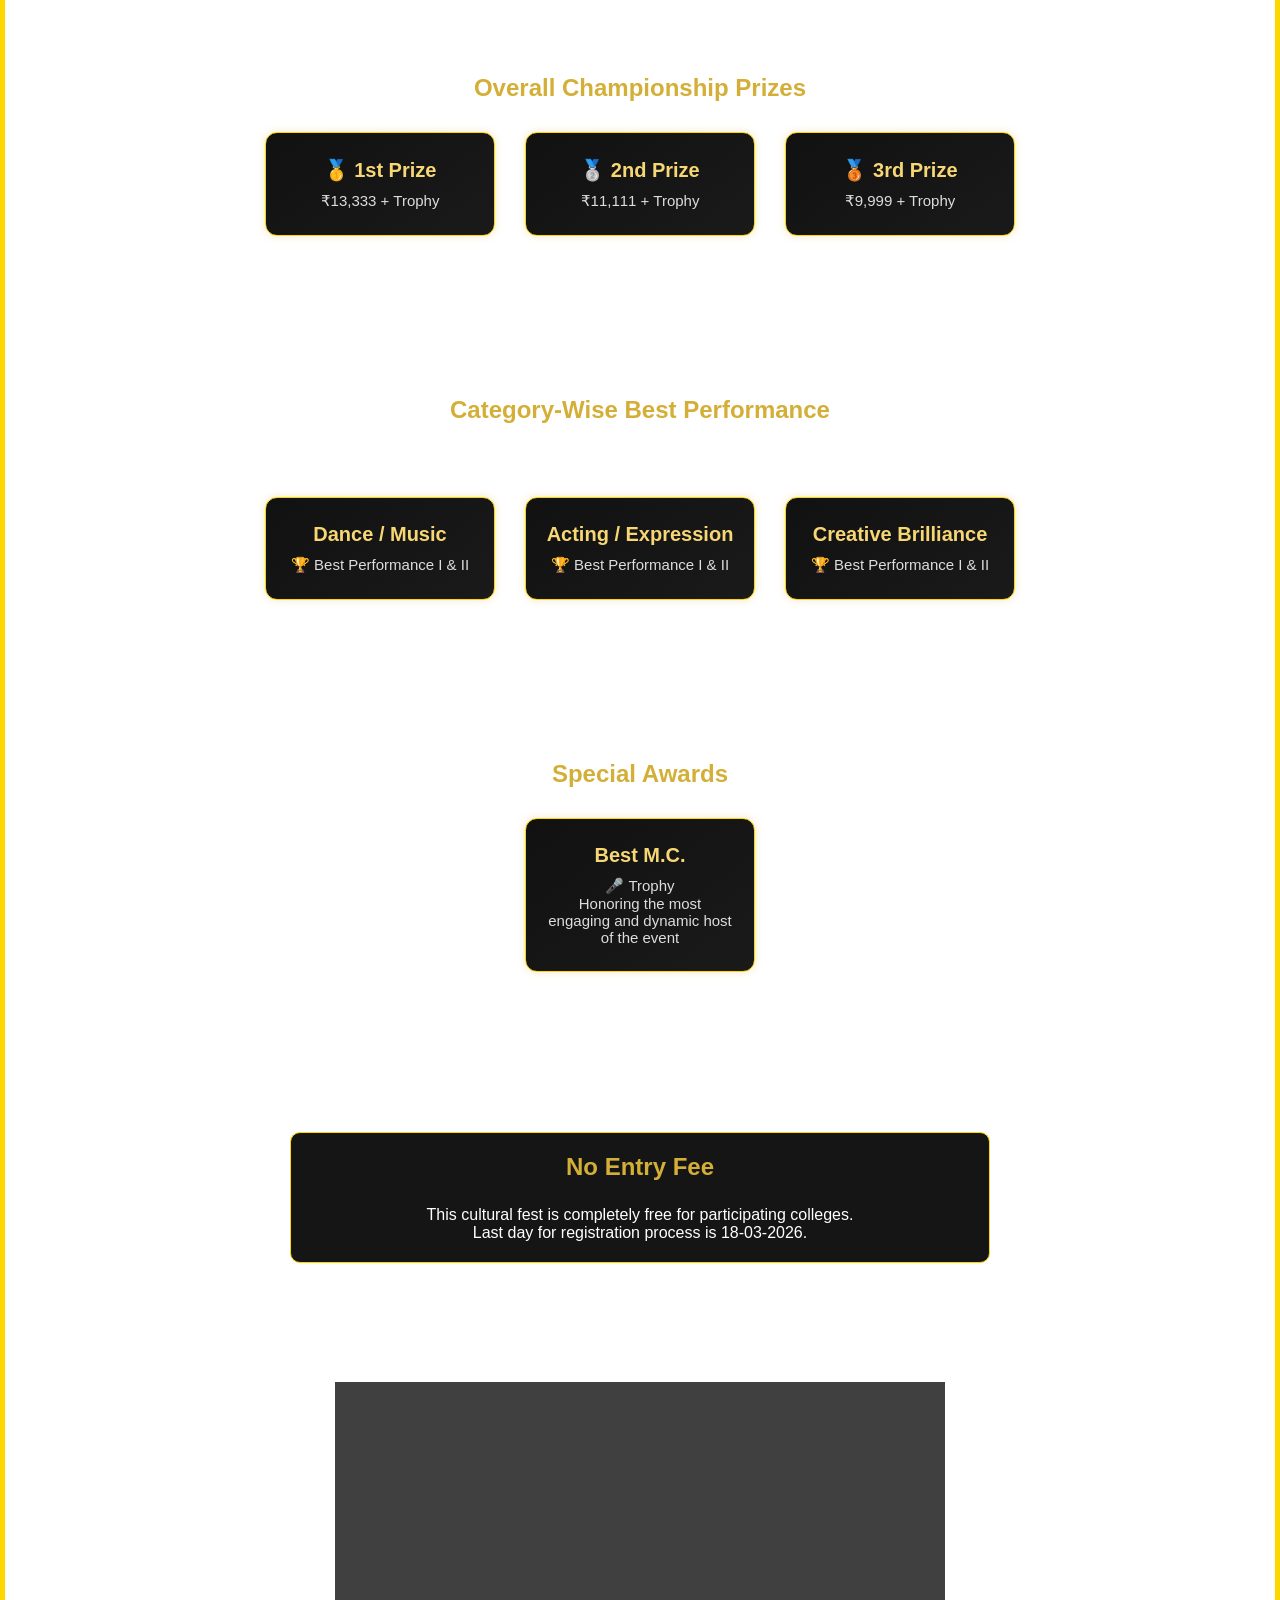
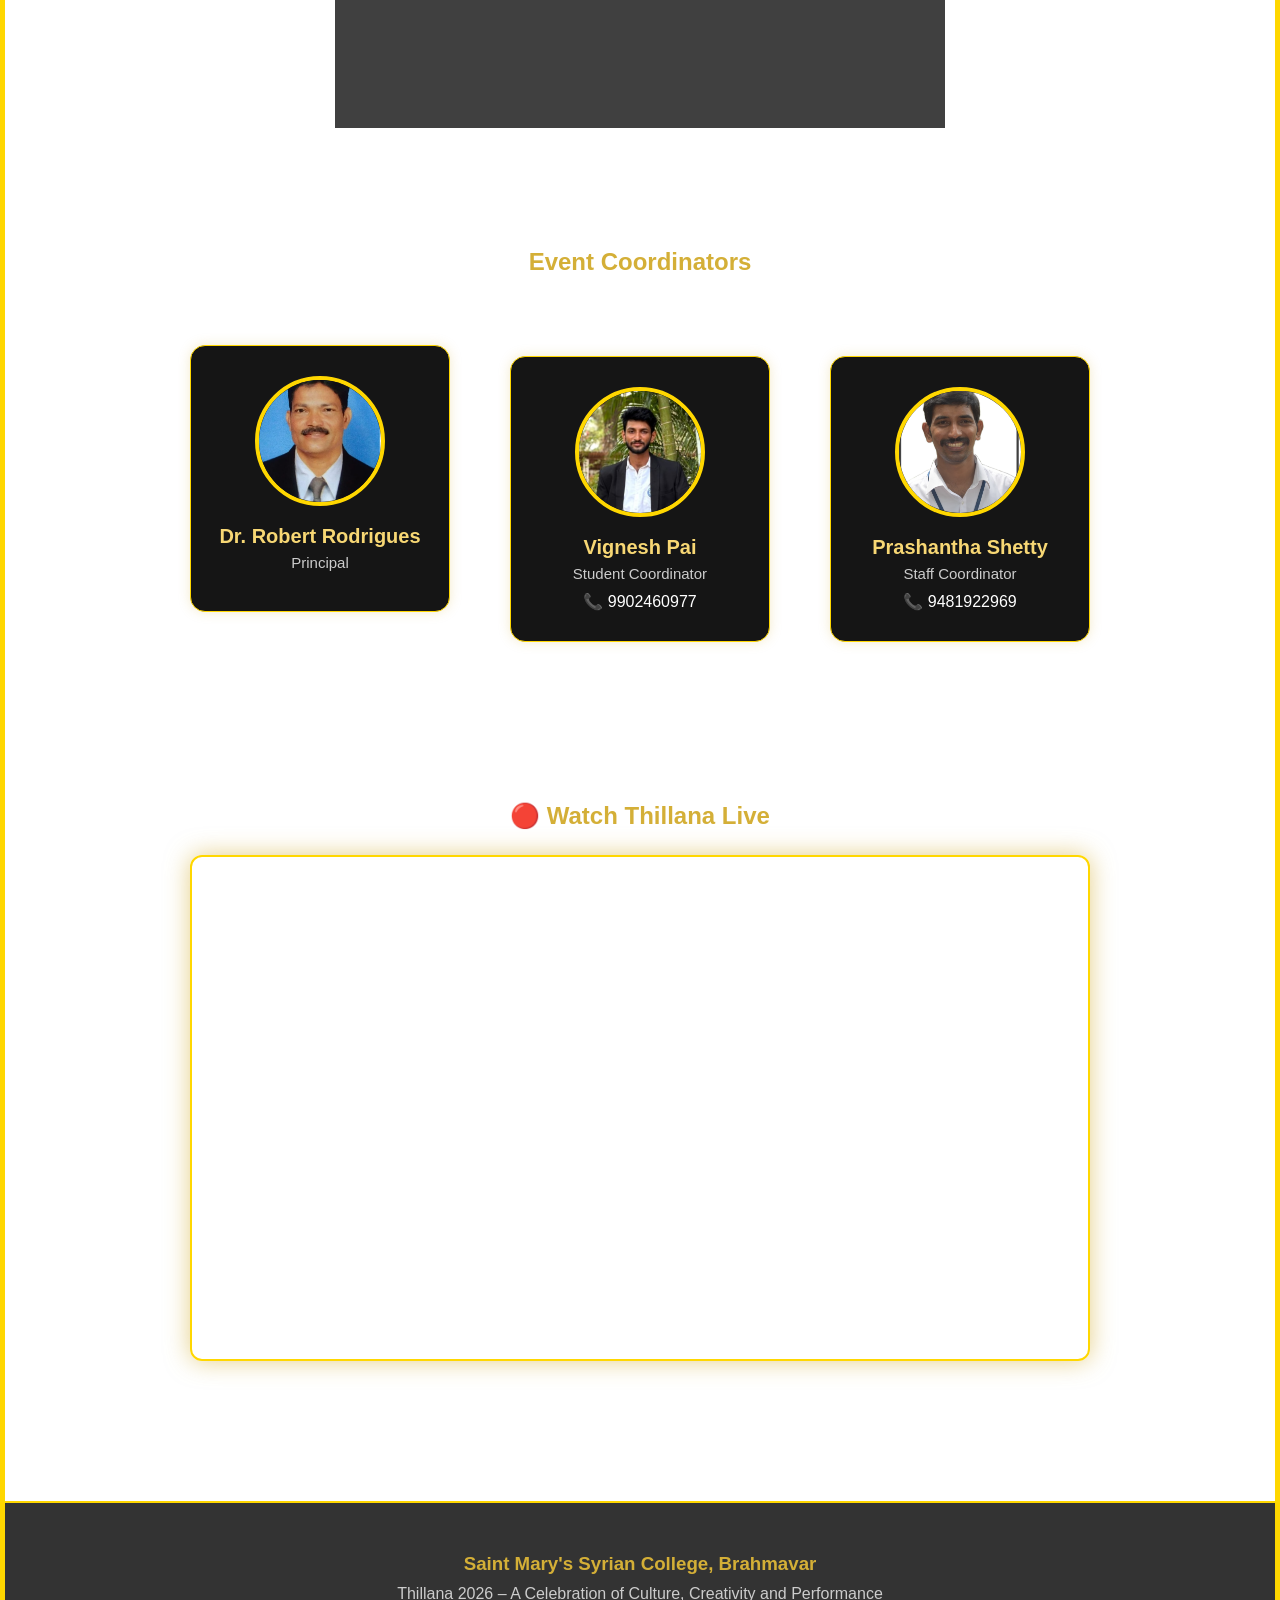
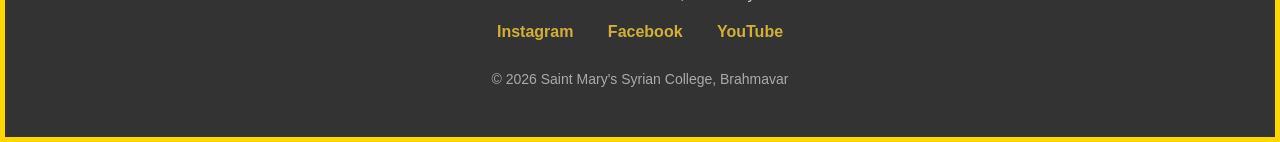
==== commit 481f7245: "update" ====
--- a/index.html
+++ b/index.html
@@ -279,28 +279,113 @@
 
 }
 
-/* PRIZES */
+/* PRIZES SECTION */
 
 .prizes{
 
 display:flex;
 justify-content:center;
+align-items:stretch;
+flex-wrap:wrap;
+
 gap:30px;
-flex-wrap:wrap;
-
-}
+margin-top:30px;
+
+}
+
+/* PRIZE CARD */
 
 .prize-card{
 
-background:#151515;
-
-padding:25px;
-
-border-radius:10px;
+background:linear-gradient(145deg,#111,#1a1a1a);
+
+padding:25px 20px;
+
+border-radius:12px;
 
 border:1px solid gold;
 
-width:220px;
+width:230px;
+
+text-align:center;
+
+transition:all 0.35s ease;
+
+box-shadow:0 0 8px rgba(212,175,55,0.3);
+
+}
+
+/* TITLE */
+
+.prize-card h3{
+
+color:#f7d774;
+margin-bottom:10px;
+font-size:20px;
+
+}
+
+/* TEXT */
+
+.prize-card p{
+
+color:#ddd;
+font-size:15px;
+
+}
+
+/* HOVER EFFECT */
+
+.prize-card:hover{
+
+transform:translateY(-8px) scale(1.03);
+
+box-shadow:0 0 25px rgba(212,175,55,0.7);
+
+border-color:#ffd700;
+
+}
+
+/* TABLET */
+
+@media(max-width:900px){
+
+.prize-card{
+
+width:200px;
+
+}
+
+}
+
+/* MOBILE */
+
+@media(max-width:600px){
+
+.prizes{
+
+gap:15px;
+
+}
+
+.prize-card{
+
+width:160px;
+padding:18px;
+
+}
+
+.prize-card h3{
+
+font-size:16px;
+
+}
+
+.prize-card p{
+
+font-size:13px;
+
+}
 
 }
 
@@ -1556,24 +1641,26 @@
 </section>
 <!-- PRIZE -->
 
+<!-- OVERALL PRIZES -->
+
 <section>
 
-<h2>Prize Money</h2>
+<h2>Overall Championship Prizes</h2>
 
 <div class="prizes">
 
 <div class="prize-card">
-<h3>1st Prize</h3>
+<h3>🥇 1st Prize</h3>
 <p>₹13,333 + Trophy</p>
 </div>
 
 <div class="prize-card">
-<h3>2nd Prize</h3>
+<h3>🥈 2nd Prize</h3>
 <p>₹11,111 + Trophy</p>
 </div>
 
 <div class="prize-card">
-<h3>3rd Prize</h3>
+<h3>🥉 3rd Prize</h3>
 <p>₹9,999 + Trophy</p>
 </div>
 
@@ -1581,6 +1668,55 @@
 
 </section>
 
+
+
+<!-- CATEGORY-WISE BEST PERFORMANCE -->
+
+<section>
+
+<h2>Category-Wise Best Performance</h2>
+<p>(1st & 2nd Place Awards)</p>
+
+<div class="prizes">
+
+<div class="prize-card">
+<h3>Dance / Music</h3>
+<p>🏆 Best Performance I & II</p>
+</div>
+
+<div class="prize-card">
+<h3>Acting / Expression</h3>
+<p>🏆 Best Performance I & II</p>
+</div>
+
+<div class="prize-card">
+<h3>Creative Brilliance</h3>
+<p>🏆 Best Performance I & II</p>
+</div>
+
+</div>
+
+</section>
+
+
+
+<!-- SPECIAL AWARDS -->
+
+<section>
+
+<h2>Special Awards</h2>
+
+<div class="prizes">
+
+<div class="prize-card">
+<h3>Best M.C.</h3>
+<p>🎤 Trophy</p>
+<p>Honoring the most engaging and dynamic host of the event</p>
+</div>
+
+</div>
+
+</section>
 <!-- NOTICE -->
 
 <section>
